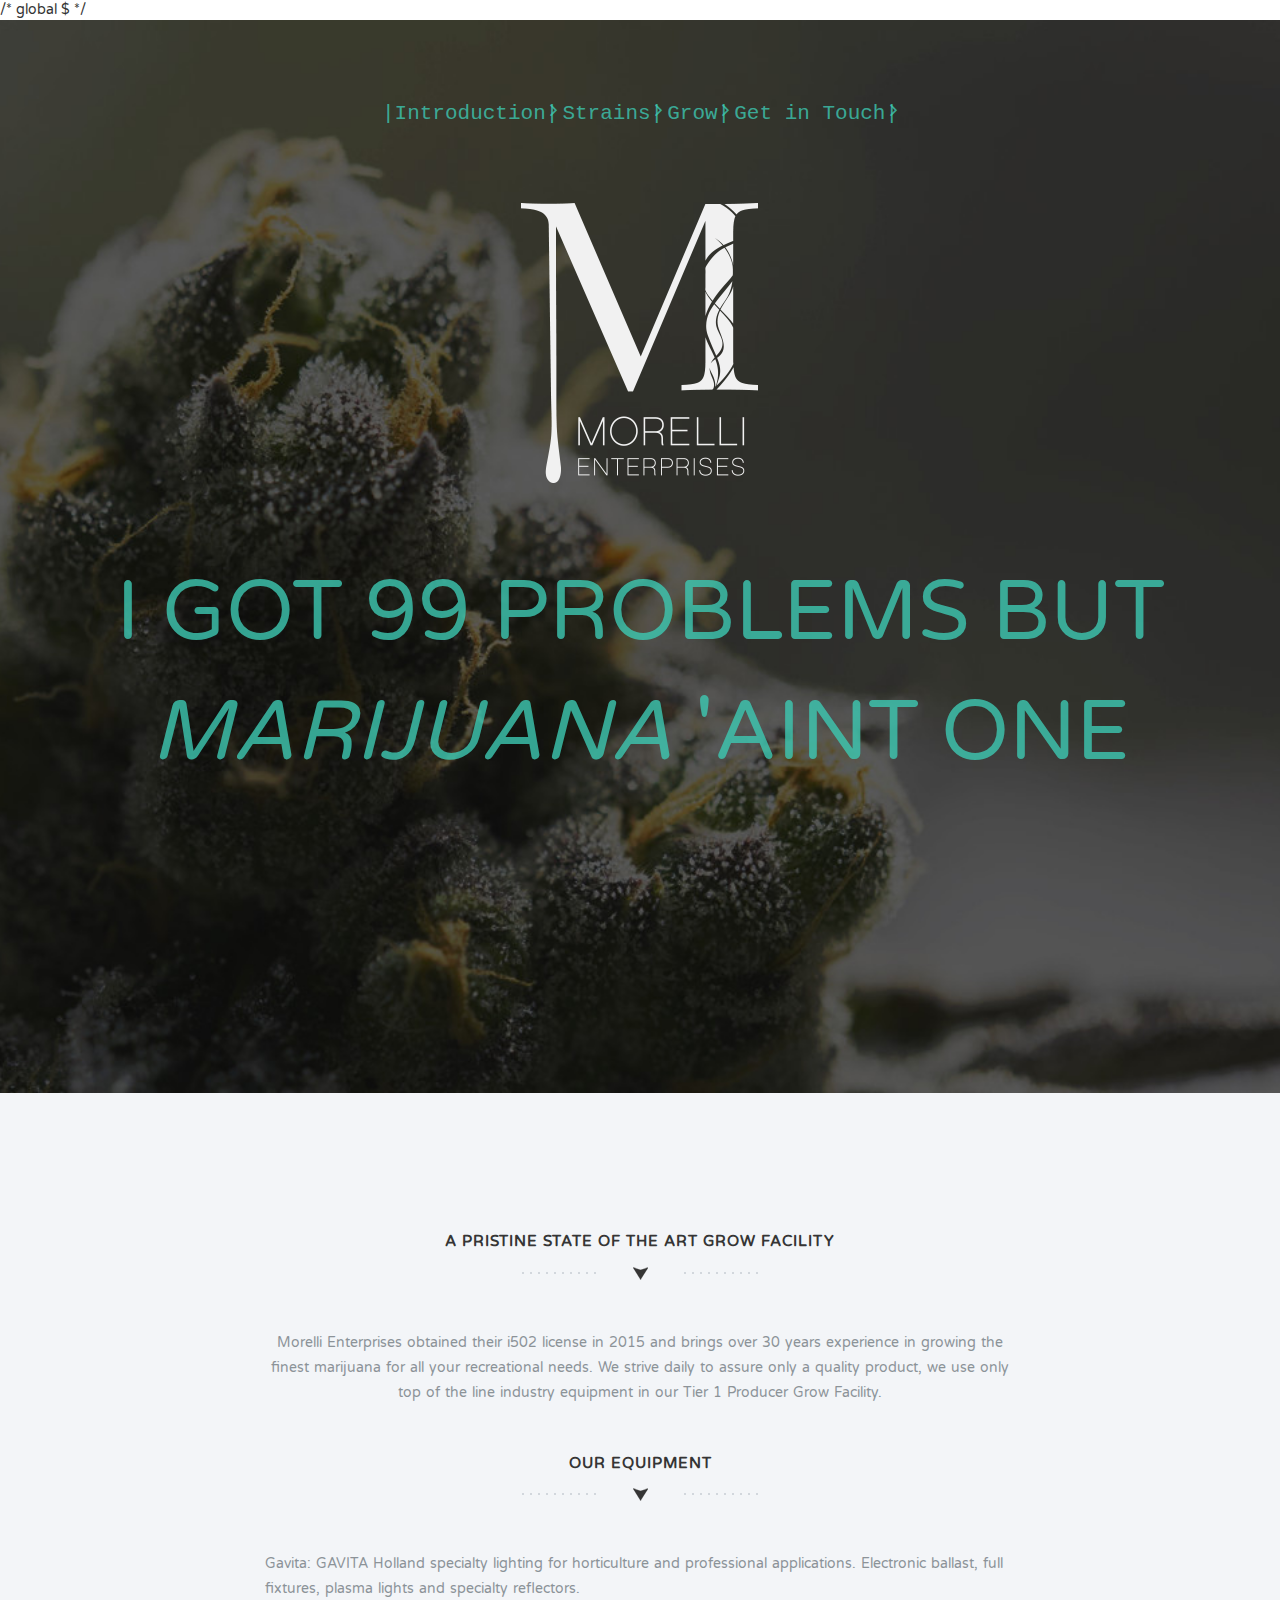
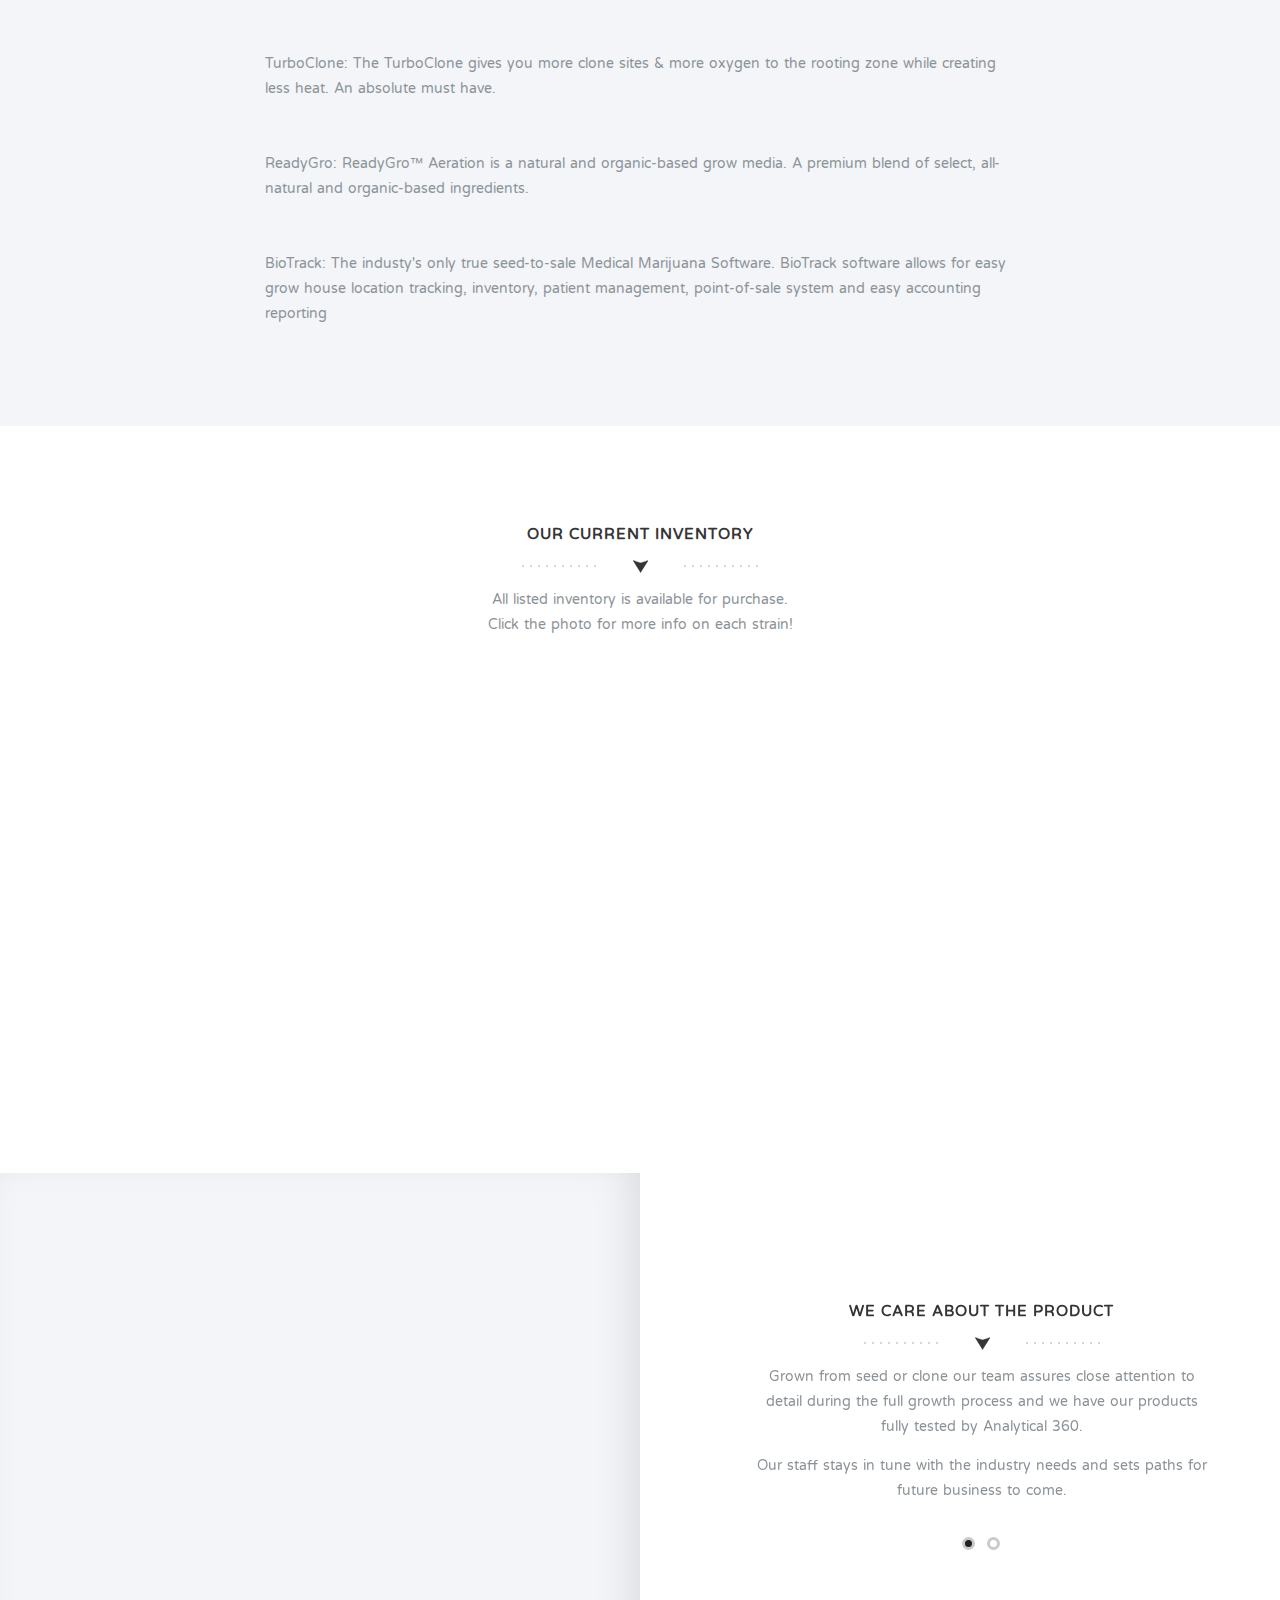
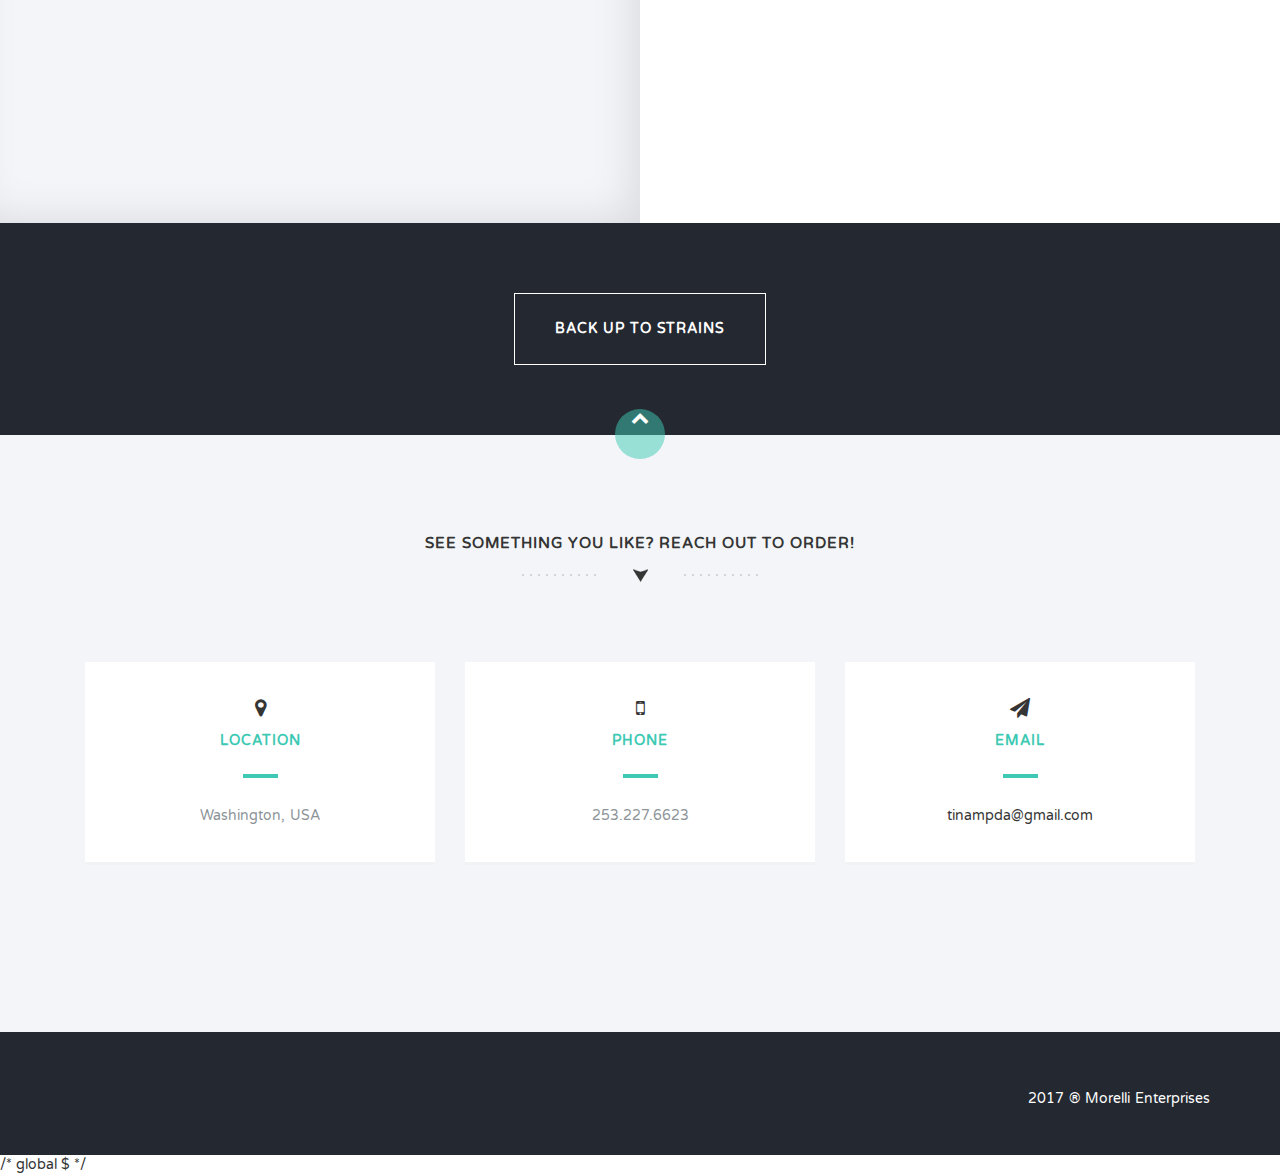
==== index.html @ cfdb2f05 "First commit" ====
/* global $ */

<html lang="en" class=" js no-touch js flexbox flexboxlegacy canvas canvastext webgl no-touch geolocation postmessage websqldatabase indexeddb hashchange history draganddrop websockets rgba hsla multiplebgs backgroundsize borderimage borderradius boxshadow textshadow opacity cssanimations csscolumns cssgradients cssreflections csstransforms csstransforms3d csstransitions fontface generatedcontent video audio localstorage sessionstorage webworkers applicationcache svg inlinesvg smil svgclippaths"><head>
      <meta charset="utf-8">
      <meta http-equiv="X-UA-Compatible" content="IE=edge">
      <meta name="viewport" content="width=device-width, initial-scale=1">
      <title>Morelli Enterprises</title>
      <meta name="keywords" content="marijuana, legal, recreational, seattle, wshington, cannabis">
      <meta name="description" content="The highest quality recreational cannabis.">
      <script src="//ajax.googleapis.com/ajax/libs/jquery/1.11.0/jquery.min.js"></script>
      <link href="http://fonts.googleapis.com/css?family=Varela+Round" rel="stylesheet" type="text/css">
      <link href="css/bootstrap.min.css" rel="stylesheet">
      <link href="http://netdna.bootstrapcdn.com/font-awesome/4.1.0/css/font-awesome.min.css" rel="stylesheet">
      <link href="css/flexslider.css" rel="stylesheet">
      <link href="css/styles.css" rel="stylesheet">
      <link href="css/queries.css" rel="stylesheet">
      <link rel="stylesheet" href="css/verify.css">
      <link href="https://cdnjs.cloudflare.com/ajax/libs/jquery/3.1.0/jquery.min.js">
      <link href="css/animate.css" rel="stylesheet">
      <link rel="stylesheet" type="text/css" href="css/component.css">
     <script src="//ajax.googleapis.com/ajax/libs/jquery/1.11.0/jquery.min.js"></script>

<script type="text/javascript" src="js/script.js"></script>
      <script async="" src="//www.google-analytics.com/analytics.js"></script><script src="js/modernizr.custom.js"></script>
       <!-- jQuery (necessary for Bootstrap's JavaScript plugins) -->
      <script src="https://ajax.googleapis.com/ajax/libs/jquery/1.11.0/jquery.min.js"></script>
      <!-- Include all compiled plugins (below), or include individual files as needed -->
      <link rel="icon" type="image/png" href="favicon.png">
      <!-- HTML5 Shim and Respond.js IE8 support of HTML5 elements and media queries -->
      <!-- WARNING: Respond.js doesn't work if you view the page via file:// -->
      <!--[if lt IE 9]>
      <script src="https://oss.maxcdn.com/libs/html5shiv/3.7.0/html5shiv.js"></script>
      <script src="https://oss.maxcdn.com/libs/respond.js/1.4.2/respond.min.js"></script>
      <![endif]-->
   <style media="all"></style><style media="all"></style><style media="all">@media print{}</style><style media="all"></style><style media="all">@media print{}</style><style media="all">.fa-rotate-90{}
.fa-rotate-180{}
.fa-rotate-270{}
.fa-flip-horizontal{}
.fa-flip-vertical{}
</style><style media="all"></style><style media="all">@media print{}</style><style media="all">.fa-rotate-90{}
.fa-rotate-180{}
.fa-rotate-270{}
.fa-flip-horizontal{}
.fa-flip-vertical{}
</style><style media="all">.flex-direction-nav .flex-disabled{}
@media screen and (max-width: 860px) {}</style><style media="all"></style><style media="all">@media print{}</style><style media="all">.fa-rotate-90{}
.fa-rotate-180{}
.fa-rotate-270{}
.fa-flip-horizontal{}
.fa-flip-vertical{}
</style><style media="all">.flex-direction-nav .flex-disabled{}
@media screen and (max-width: 860px) {}</style><style media="all"></style><style media="all"></style><style media="all">@media print{}</style><style media="all">.fa-rotate-90{}
.fa-rotate-180{}
.fa-rotate-270{}
.fa-flip-horizontal{}
.fa-flip-vertical{}
</style><style media="all">.flex-direction-nav .flex-disabled{}
@media screen and (max-width: 860px) {}</style><style media="all"></style><style media="all">@media screen and (max-width:320px) {}@media screen and (max-width:480px) {}@media screen and (max-width:1024px) {}@media screen and (max-width:1280px) {}@media screen and (min-width:480px) and (max-width:991px) {}</style><style media="all"></style><style media="all">@media print{}</style><style media="all">.fa-rotate-90{}
.fa-rotate-180{}
.fa-rotate-270{}
.fa-flip-horizontal{}
.fa-flip-vertical{}
</style><style media="all">.flex-direction-nav .flex-disabled{}
@media screen and (max-width: 860px) {}</style><style media="all"></style><style media="all">@media screen and (max-width:320px) {}@media screen and (max-width:480px) {}@media screen and (max-width:1024px) {}@media screen and (max-width:1280px) {}@media screen and (min-width:480px) and (max-width:991px) {}</style><style media="all"></style><style media="all"></style><style media="all">@media print{}</style><style media="all">.fa-rotate-90{}
.fa-rotate-180{}
.fa-rotate-270{}
.fa-flip-horizontal{}
.fa-flip-vertical{}
</style><style media="all">.flex-direction-nav .flex-disabled{}
@media screen and (max-width: 860px) {}</style><style media="all"></style><style media="all">@media screen and (max-width:320px) {}@media screen and (max-width:480px) {}@media screen and (max-width:1024px) {}@media screen and (max-width:1280px) {}@media screen and (min-width:480px) and (max-width:991px) {}</style><style media="all"></style><style media="all"></style><style media="all"></style><style media="all">@media print{}</style><style media="all">.fa-rotate-90{}
.fa-rotate-180{}
.fa-rotate-270{}
.fa-flip-horizontal{}
.fa-flip-vertical{}
</style><style media="all">.flex-direction-nav .flex-disabled{}
@media screen and (max-width: 860px) {}</style><style media="all"></style><style media="all">@media screen and (max-width:320px) {}@media screen and (max-width:480px) {}@media screen and (max-width:1024px) {}@media screen and (max-width:1280px) {}@media screen and (min-width:480px) and (max-width:991px) {}</style><style media="all"></style><style media="all"></style><style media="all"></style><style media="all"></style><style media="all">@media print{}</style><style media="all">.fa-rotate-90{}
.fa-rotate-180{}
.fa-rotate-270{}
.fa-flip-horizontal{}
.fa-flip-vertical{}
</style><style media="all">.flex-direction-nav .flex-disabled{}
@media screen and (max-width: 860px) {}</style><style media="all"></style><style media="all">@media screen and (max-width:320px) {}@media screen and (max-width:480px) {}@media screen and (max-width:1024px) {}@media screen and (max-width:1280px) {}@media screen and (min-width:480px) and (max-width:991px) {}</style><style media="all"></style><style media="all"></style><style media="all"></style></head>
   <body id="top">
      <div id="age-verify" class="hidden">
         <div class="window">
            <span class="title">Are you over 21?</span>
            <span>To visit our website, you must be of legal age.</span>
            <button class="yes" onclick="overAge()">Yes</button>
            <button class="no" onclick="underAge()">No</button>
            <div class="underBox">
               <span class="title">Sorry!</span>
               <span>You need to be at least 21 to visit our website.</span>
               <button class="back" onclick="goBack()">Go Back</button>
            </div>
         </div>
      </div>
      <div class="md-modal md-effect-1" id="modal-1">
         <div class="md-content">
            <h3>Ace OG</h3>
            <div>
               <p style="color:#f8faff;">Choose a Certificate of Analysis to view</p>
               <ul>
                  <li><a style="text-decoration:underline; color:#f8faff;" target="new" href="pdf/Ace OG 68276.pdf">View Certificate of Analysis for batch 68276</a></li>
                  <li><a style="text-decoration:underline; color:#f8faff;" target="new" href="pdf/Ace OG 68727.pdf">View Certificate of Analysis for batch 68277</a></li>
                  <li><a style="text-decoration:underline; color:#f8faff;" target="new" href="pdf/Ace OG 68722.pdf">View Certificate of Analysis for batch 68722</a></li>
                  <li><a style="text-decoration:underline; color:#f8faff;" target="new" href="pdf/Ace OG 68726.pdf">View Certificate of Analysis for batch 68726</a></li>
                  <li><a style="text-decoration:underline; color:#f8faff;" target="new" href="pdf/Ace OG 71604.pdf">View Certificate of Analysis for batch 71604</a></li>
               </ul>
               <button style="color:#222;" class="md-close">Close</button>
            </div>
         </div>
      </div>
      <div class="md-modal md-effect-1" id="modal-2">
         <div class="md-content">
            <h3>Sour Grapes</h3>
            <div>
               <p style="color:#f8faff;">Choose a Certificate of Analysis to view</p>
               <ul>
                  <li><a style="text-decoration:underline; color:#f8faff;" target="new" href="pdf/Sour Grapes 68271.pdf">View Certificate of Analysis for batch 68271</a></li>
                  <li><a style="text-decoration:underline; color:#f8faff;" target="new" href="pdf/Sour Grapes  68861.pdf">View Certificate of Analysis for batch 68861</a></li>
                  <li><a style="text-decoration:underline; color:#f8faff;" target="new" href="pdf/Sour Grapes 4077 78275.pdf">View Certificate of Analysis for batch 78275</a></li>
               </ul>
               <button style="color:#222;" class="md-close">Close</button>
            </div>
         </div>
      </div>
      <div class="md-modal md-effect-1" id="modal-3">
         <div class="md-content">
            <h3>Kimbo Kush</h3>
            <div>
               <p style="color:#f8faff;">Choose a Certificate of Analysis to view</p>
               <ul>
                  <li><a style="text-decoration:underline; color:#f8faff;" target="new" href="pdf/Kimbo Kush  0606 68851.pdf">View Certificate of Analysis for batch 68851</a></li>
                  <li><a style="text-decoration:underline; color:#f8faff;" target="new" href="pdf/Kimbo Kush 4190 68852.pdf">View Certificate of Analysis for batch 68852</a></li>
               </ul>
               <button style="color:#222;" class="md-close">Close</button>
            </div>
         </div>
      </div>
      <div class="md-modal md-effect-1" id="modal-4">
         <div class="md-content">
            <h3>Girl Scout Cookies</h3>
            <div>
               <p style="color:#f8faff;">Choose a Certificate of Analysis to view</p>
               <ul>
                  <li><a style="text-decoration:underline; color:#f8faff;" target="new" href="pdf/Girl Scout Cookie 68856.pdf">View Certificate of Analysis for batch 68856</a></li>
                  <li><a style="text-decoration:underline; color:#f8faff;" target="new" href="pdf/Girl Scout Cookie 71607.pdf">View Certificate of Analysis for batch 71607</a></li>
               </ul>
               <button style="color:#222;" class="md-close">Close</button>
            </div>
         </div>
      </div>
      <div class="md-modal md-effect-1" id="modal-5">
         <div class="md-content">
            <h3>Chem Dawg</h3>
            <div>
               <p style="color:#f8faff;">Choose a Certificate of Analysis to view</p>
               <ul>
                  <li><a style="text-decoration:underline; color:#f8faff;" target="new" href="pdf/Chem Dawg 68497.pdf">View Certificate of Analysis for batch 68497</a></li>
                  <li><a style="text-decoration:underline; color:#f8faff;" target="new" href="pdf/Chem Dawg 68858.pdf">View Certificate of Analysis for batch 68858</a></li>
               </ul>
               <button style="color:#222;" class="md-close">Close</button>
            </div>
         </div>
      </div>
      <div class="md-modal md-effect-1" id="modal-6">
         <div class="md-content">
            <h3>Gorilla Qush</h3>
            <div>
             
               <ul>
                  <li><a style="text-decoration:underline; color:#f8faff;" target="new" href="pdf/Gorilla Qush 68272.pdf">View Certificate of Analysis</a></li>
                  <li>One of the most popular blah blah blah</li>
                  <li>Percentages go here</li>
                  <li> etc etc </li>
               </ul>
               <button style="color:#222;" class="md-close">Close</button>
            </div>
         </div>
      </div>
       <div class="md-modal md-effect-1" id="modal-7">
         <div class="md-content">
            <h3>Gorilla Qush #4</h3>
            <div>
             
               <ul>
                   <li><a style="text-decoration:underline; color:#f8faff;" target="new" href="pdf/Gorilla Qush #4 68273.pdf">View Certificate of Analysis</a></li>
                  <li>One of the most popular blah blah blah</li>
                  <li>Percentages go here</li>
                  <li> etc etc </li>
               </ul>
               <button style="color:#222;" class="md-close">Close</button>
            </div>
         </div>
      </div>
       <div class="md-modal md-effect-1" id="modal-8">
         <div class="md-content">
            <h3>Gorilla Qush #5</h3>
            <div>
             
               <ul>
                   <li><a style="text-decoration:underline; color:#f8faff;" target="new" href="pdf/Gorilla Qush #5 68274.pdf">View Certificate of Analysis</a></li>
                  <li>One of the most popular blah blah blah</li>
                  <li>Percentages go here</li>
                  <li> etc etc </li>
               </ul>
               <button style="color:#222;" class="md-close">Close</button>
            </div>
         </div>
      </div>
      <header id="home">
         <section class="hero" id="hero">
               
                   <div class="text-center">
                     <nav class="pull">
                        <ul class="top-nav">
                           <li class="col-"><a href="#intro">|Introduction|<span class="indicator"><i class="fa fa-angle-right"></i></span></a></li>
                           <li class="col-"><a href="#features">Strains|<span class="indicator"><i class="fa fa-angle-right"></i></span></a></li>
                           <li class="col-"><a href="#grow">Grow|<span class="indicator"><i class="fa fa-angle-right"></i></span></a></li>
                           <li class="col-"><a href="#contact">Get in Touch|<span class="indicator"><i class="fa fa-angle-right"></i></span></a></li>
                        </ul>
                     </nav>
                  </div>
                  <div class="text-center ">
                     <h1 class="animated fadeInDown"><img alt="Morelli Enterprises" src="img/logo_rev.png"></h1>
                     
                  </div>
              
            
                  <div class="text-center">
                     <div class="animated fadeInUp delay-05s slogan">I got 99 Problems but<br> <em>Marijuana </em> 'aint one </br></div>
                  </div>
   
            
         </section>
      </header>
      <section class="intro text-center section-padding" id="intro">
         
         <div class="container" id="inventory">
            <div class="row">
               <div class="col-md-8 col-md-offset-2 wp1 animated fadeInLeft">

             
                  <p></p>
                  <h1 class="arrow">A Pristine State of the Art Grow Facility</h1>
                  <p>Morelli Enterprises obtained their i502 license in 2015 and brings over 30 years experience in growing the finest marijuana for all your recreational needs. We strive daily to assure only a quality product, we use only top of the line industry equipment in our Tier 1 Producer Grow Facility. </p>
                  <p></p>
                  <h1 class="arrow">Our Equipment</h1>
                  <div style="text-align:left;">
                     <p>Gavita: GAVITA Holland specialty lighting for horticulture and professional applications. Electronic ballast, full fixtures, plasma lights and specialty reflectors. <a href="www.gavita-holland.com"></a> </p>
                     <p>TurboClone: The TurboClone gives you more clone sites &amp; more oxygen to the rooting zone while creating less heat. An absolute must have. <a href="www.turboklone.com"></a> </p>
                     <p>ReadyGro: ReadyGro™ Aeration is a natural and organic-based grow media. A premium blend of select, all-natural and organic-based ingredients. <a href="http://www.botanicare.com/ReadyGrotrade-Aeration-P66.aspx"></a> </p>
                     <p>BioTrack: The industy's only true seed-to-sale Medical Marijuana Software. BioTrack software allows for easy grow house location tracking, inventory, patient management, point-of-sale system and easy accounting reporting <a href="https://biotrackthc.com"></a> </p>
                  </div>
               </div>
            </div>
         </div>
      </section>
      <section class="features text-center section-padding" id="features">
         <div id="strains" class="container">
            <div class="row">
               <div class="col-md-12">
                  <h1 class="arrow">Our Current Inventory</h1>
                  <p style="margin-bottom:10px;">All listed inventory is available for purchase.<br> Click the photo for more info on each strain!</p>
                  <div class="features-wrapper">
                     <div class="col-md-4 wp2">
                                             </div>
                                          </div>
                                       </div>
                                    </div>
                                <div class="clearfix"></div>
                                                <div class="features-wrapper">
                                                   <div class="col-md-4 wp2">
                                                      <div style="background:url(img/qush.jpg)" class="icon md-trigger" data-modal="modal-6">
                                                      </div>
                                                      <h2>Gorilla Qush</h2>
                                                      
                                                   </div>
                                                   
                                                   <div class="col-md-4 wp2 delay-05s">
                                                      <div style="background:url(img/qush4.jpg)" class="icon md-trigger" data-modal="modal-7">
                                                      </div>
                                                      <h2>Gorilla Qush#4</h2>
                                                      
                                                   </div>
                                                   
                                                   <div class="col-md-4 wp2 delay-1s">
                                                      <div style="background:url(img/qush5.jpg)" class="icon md-trigger" data-modal="modal-8">
                                                      </div>
                                                      <h2>Gorilla Qush#5</h2>
                                                      
                                                   </div>
                                                   </div>
      </section>
    <section class="text-center" id="responsive">
         <div class="container-fluid nopadding responsive-services">
            <div class="wrapper">
               <div class="iphone">
                  <div class="wp3"></div>
               </div>
               <div class="fluid-white"></div>
            </div>
            <div id="grow" class="container designs">
               <div class="row">
                  <div class="col-md-5 col-md-offset-7">
                     <div id="servicesSlider">
                        <ul class="slides">
                           <li>
                              <h1 class="arrow">We care about the Product</h1>
                              <p>Grown from seed or clone our team assures close attention to detail during the full growth process and we have our products fully tested by Analytical 360.  </p>
                              <p>
                                 Our staff stays in tune with the industry needs and sets paths for future business to come. 
                              </p>
                              <p></p>
                           </li>
                           <li>
                              <h1 class="arrow">We put care into the Grow</h1>
                              <p>From seed to bud we put love, care, and science into growing potent, clean, and healthy product. </p>
                           </li>
                        </ul>
                     </div>
                  </div>
               </div>
            </div>
         </div>
      </section>
      
      <div class="swag ignite-cta text-center">
         <div class="container">
            <div class="row">
               <div class="col-md-12">
                  <a href="#strains" class="ignite-btn">Back Up To Strains</a>
               </div>
            </div>
         </div>
      </div>
      <section class="dark-bg text-center section-padding contact-wrap" id="contact">
         <a href="#top" class="up-btn"><i class="fa fa-chevron-up"></i></a>
         <div class="container">
            <div class="row">
               <div class="col-md-12">
                  <h1 class="arrow">See something you like? Reach out to order!</h1>
               </div>
            </div>
            <div class="row contact-details">
               <div class="col-md-4">
                  <div class="light-box box-hover">
                     <h2><i class="fa fa-map-marker"></i><span>Location</span></h2>
                     <p>Washington, USA</p>
                  </div>
               </div>
               <div class="col-md-4">
                  <div class="light-box box-hover">
                     <h2><i class="fa fa-mobile"></i><span>Phone</span></h2>
                     <p>253.227.6623</p>
                  </div>
               </div>
               <div class="col-md-4">
                  <div class="light-box box-hover">
                     <h2><i class="fa fa-paper-plane"></i><span>Email</span></h2>
                     <p><a href="mailto:tinampda@gmail.com?Subject=Hello" target="_top">tinampda@gmail.com</a></p>
                  </div>
               </div>
            </div>
         </div>
      </section>
      <footer>
         <div class="container">
            <div class="row">
               <div class="col-md-6">
                  <ul class="legals">
                     <li><a href="#"></a></li>
                  </ul>
               </div>
               <div class="col-md-6 credit">
                  <p>2017 ® Morelli Enterprises</p>
               </div>
            </div>
         </div>
      </footer>
      <div class="md-overlay"></div>
      <!-- the overlay element -->
   /* global $ */

      <script>/*
         You'll probably want to drop a cookie so this doesn't pop up everytime. I'd reccomend this plugin:
         https://github.com/js-cookie/js-cookie
         */
     /* global $ */
     /* global overAge */
         overAge = function () {
           $('#age-verify').addClass('hidden');
         }
         
         underAge = function () {
           $('#age-verify').addClass('under');
         }
         
         goBack = function () {
             window.history.back();
         }
      </script>
      <!-- classie.js by @desandro: https://github.com/desandro/classie -->
      <script src="js/classie.js"></script>
      <script src="js/modalEffects.js"></script>
      <!-- for the blur effect -->
      <!-- by @derSchepp https://github.com/Schepp/CSS-Filters-Polyfill -->
      <script>
         // this is important for IEs
         var polyfilter_scriptpath = '/js/';
      </script>
      <script src="js/cssParser.js"></script>
      <script src="js/css-filters-polyfill.js"></script>
      <script>
       
         (function(i,s,o,g,r,a,m){i['GoogleAnalyticsObject']=r;i[r]=i[r]||function(){
         (i[r].q=i[r].q||[]).push(arguments)},i[r].l=1*new Date();a=s.createElement(o),
         m=s.getElementsByTagName(o)[0];a.async=1;a.src=g;m.parentNode.insertBefore(a,m)
         })(window,document,'script','//www.google-analytics.com/analytics.js','ga');
         
         ga('create', 'UA-75014637-1', 'auto');
         ga('send', 'pageview');
         
      </script>
   </script>
      <!-- jQuery (necessary for Bootstrap's JavaScript plugins) -->
      <script src="https://ajax.googleapis.com/ajax/libs/jquery/1.11.0/jquery.min.js"></script>
      <!-- Include all compiled plugins (below), or include individual files as needed -->
      <script src="js/waypoints.min.js"></script>
      <script src="js/bootstrap.min.js"></script>
      <script src="js/scripts.js"></script>
      <script src="js/jquery.flexslider.js"></script>
      <script src="js/modernizr.js"></script>
</body></html>
---- css/styles.css ----
/* ! normalize.css v1.0.0 | MIT License | git.io/normalize */
 
/* ==========================================================================
HTML5 display definitions
========================================================================== */
 
/* * Corrects `block` display not defined in IE 6/7/8/9 and Firefox 3. */
 
article, aside, details, figcaption, figure, footer, header, hgroup, nav, section, summary { display: block; }
/* * Corrects `inline-block` display not defined in IE 6/7/8/9 and Firefox 3. */
audio, canvas, video { display: inline-block; *display: inline; *zoom: 1; }
/* * Prevents modern browsers from displaying `audio` without controls.
* Remove excess height in iOS 5 devices. */
audio:not([controls]) { display: none; height: 0; }
/* * Addresses styling for `hidden` attribute not present in IE 7/8/9, Firefox 3, * and Safari 4.
* Known issue:no IE 6 support. */
[hidden] { display: none; }
/* ==========================================================================
Base
========================================================================== */
/* * 1. Corrects text resizing oddly in IE 6/7 when body `font-size` is set using
*    `em` units.
* 2. Prevents iOS text size adjust after orientation change, without disabling
*    user zoom. */
 
html { font-size: 100%; /* 1 */
	-webkit-text-size-adjust: 100%; /* 2 */
-ms-text-size-adjust: 100%; /* 2 */ }
html, html a { -webkit-font-smoothing: antialiased; text-shadow: 1px 1px 1px rgba(0, 0, 0, 0.004); }
/* * Addresses `font-family` inconsistency between `textarea` and other form
* elements. */
html, button, input, select, textarea { font-family: 'Varela Round', sans-serif; }
/* * Addresses margins handled incorrectly in IE 6/7. */
body { margin: 0; font-family: 'Varela Round', sans-serif; }
/* ==========================================================================
Links
========================================================================== */
/* * Addresses `outline` inconsistency between Chrome and other browsers. */
 
a:focus { outline: thin dotted; }
/* * Improves readability when focused and also mouse hovered in all browsers. */
a:active, a:hover { outline: 0; }
/* ==========================================================================
Typography
========================================================================== */
/* * Addresses font sizes and margins set differently in IE 6/7.
* Addresses font sizes within `section` and `article` in Firefox 4+, Safari 5, * and Chrome. */
 
h1 { font-size: 2em; margin: 0.67em 0; color: #353535; }
h2 { font-size: 1.5em; margin: 0.83em 0; }
h3 { font-size: 1.17em; margin: 1em 0; }
h4 { font-size: 1em; margin: 1.33em 0; }
h5 { font-size: 0.83em; margin: 1.67em 0; }
h6 { font-size: 0.75em; margin: 2.33em 0; }
/* * Addresses styling not present in IE 7/8/9, Safari 5, and Chrome. */
abbr[title] { border-bottom: 1px dotted; }
/* * Addresses style set to `bolder` in Firefox 3+, Safari 4/5, and Chrome. */
b, strong { font-weight: bold; }
blockquote { margin: 1em 40px; }
/* * Addresses styling not present in Safari 5 and Chrome. */
dfn { font-style: italic; }
/* * Addresses styling not present in IE 6/7/8/9. */
mark { background: #ff0; color: #000; }
/* * Addresses margins set differently in IE 6/7. */
p, pre { margin: 1em 0; }
/* * Corrects font family set oddly in IE 6, Safari 4/5, and Chrome. */
code, kbd, pre, samp { font-family: monospace, serif; _font-family: 'courier new', monospace; font-size: 1em; }
/* * Improves readability of pre-formatted text in all browsers. */
pre { white-space: pre; white-space: pre-wrap; word-wrap: break-word; }
/* * Addresses CSS quotes not supported in IE 6/7. */
q { quotes: none; }
/* * Addresses `quotes` property not supported in Safari 4. */
q:before, q:after { content: ''; content: none; }
small { font-size: 75%; }
/* * Prevents `sub` and `sup` affecting `line-height` in all browsers. */
sub, sup { font-size: 75%; line-height: 0; position: relative; vertical-align: baseline; }
sup { top: -0.5em; }
sub { bottom: -0.25em; }
/* ==========================================================================
Lists
========================================================================== */
/* * Addresses margins set differently in IE 6/7. */
 
dl, menu, ol, ul { margin: 1em 0; }
dd { margin: 0 0 0 40px; }
/* * Addresses paddings set differently in IE 6/7. */
menu, ol, ul { padding: 0 0 0 40px; }
/* * Corrects list images handled incorrectly in IE 7. */
nav ul, nav ol { list-style: none; list-style-image: none; }
/* ==========================================================================
Embedded content
========================================================================== */
/* * 1. Removes border when inside `a` element in IE 6/7/8/9 and Firefox 3.
* 2. Improves image quality when scaled in IE 7. */
 
img { border: 0; /* 1 */
-ms-interpolation-mode: bicubic; /* 2 */ }
/* * Corrects overflow displayed oddly in IE 9. */
svg:not(:root) { overflow: hidden; }
/* ==========================================================================
Figures
========================================================================== */
/* * Addresses margin not present in IE 6/7/8/9, Safari 5, and Opera 11. */
 
figure { margin: 0; }
/* ==========================================================================
Forms
========================================================================== */
/* * Corrects margin displayed oddly in IE 6/7. */
 
form { margin: 0; }
/* * Define consistent border, margin, and padding. */
fieldset { border: 1px solid #c0c0c0; margin: 0 2px; padding: 0.35em 0.625em 0.75em; }
/* * 1. Corrects color not being inherited in IE 6/7/8/9.
* 2. Corrects text not wrapping in Firefox 3.
* 3. Corrects alignment displayed oddly in IE 6/7. */
legend { border: 0; /* 1 */
	padding: 0; white-space: normal; /* 2 */
*margin-left: -7px; /* 3 */ }
/* * 1. Corrects font size not being inherited in all browsers.
* 2. Addresses margins set differently in IE 6/7, Firefox 3+, Safari 5, *    and Chrome.
* 3. Improves appearance and consistency in all browsers. */
button, input, select, textarea { font-size: 100%; /* 1 */
	margin: 0; /* 2 */
	vertical-align: baseline; /* 3 */
*vertical-align: middle; /* 3 */ }
/* * Addresses Firefox 3+ setting `line-height` on `input` using ` !important` in
* the UA stylesheet. */
button, input { line-height: normal; }
/* * 1. Avoid the WebKit bug in Android 4.0.* where (2) destroys native `audio`
*    and `video` controls.
* 2. Corrects inability to style clickable `input` types in iOS.
* 3. Improves usability and consistency of cursor style between image-type
*    `input` and others.
* 4. Removes inner spacing in IE 7 without affecting normal text inputs.
*    Known issue:inner spacing remains in IE 6. */
button, html input[type="button"], /* 1 */
input[type="reset"], input[type="submit"] { -webkit-appearance: button; /* 2 */
	cursor: pointer; /* 3 */
*overflow: visible; /* 4 */ }
/* * Re-set default cursor for disabled elements. */
button[disabled], input[disabled] { cursor: default; }
/* * 1. Addresses box sizing set to content-box in IE 8/9.
* 2. Removes excess padding in IE 8/9.
* 3. Removes excess padding in IE 7.
*    Known issue:excess padding remains in IE 6. */
input[type="checkbox"], input[type="radio"] { box-sizing: border-box; /* 1 */
	padding: 0; /* 2 */
	*height: 13px; /* 3 */
*width: 13px; /* 3 */ }
/* * 1. Addresses `appearance` set to `searchfield` in Safari 5 and Chrome.
* 2. Addresses `box-sizing` set to `border-box` in Safari 5 and Chrome
*    (include `-moz` to future-proof). */
input[type="search"] { -webkit-appearance: textfield; /* 1 */
	-moz-box-sizing: content-box; -webkit-box-sizing: content-box; /* 2 */
box-sizing: content-box; }
/* * Removes inner padding and search cancel button in Safari 5 and Chrome
* on OS X. */
input[type="search"]::-webkit-search-cancel-button, input[type="search"]::-webkit-search-decoration { -webkit-appearance: none; }
/* * Removes inner padding and border in Firefox 3+. */
button::-moz-focus-inner, input::-moz-focus-inner { border: 0; padding: 0; }
/* * 1. Removes default vertical scrollbar in IE 6/7/8/9.
* 2. Improves readability and alignment in all browsers. */
textarea { overflow: auto; /* 1 */
vertical-align: top; /* 2 */ }
/* ==========================================================================
Tables
========================================================================== */
/* * Remove most spacing between table cells. */
table { border-collapse: collapse; border-spacing: 0; }
/* ==========================================================================
Global Styles
========================================================================== */
a { color: #353535; -webkit-transition: all 0.5s; -moz-transition: all 0.5s; -o-transition: all 0.5s; transition: all 0.5s; }
a:hover, a:focus { color: #3dc9b3; text-decoration: none; }
p { color: #8c9398; word-spacing: 1px; line-height: 25px; font-size: 14px; }
h2 { font-size: 15px; color: #353535; text-transform: uppercase; font-weight: bold; }
h2::after { content: " "; border: solid 2px #3dc9b3; display: block; width: 35px; margin: 25px auto; }
.section-padding { padding: 90px 0 100px }
.dark-bg { background: #f3f5f8; }
.light-bg { background-color: #fff; }
.dark-box { background: #f3f5f8; -webkit-box-shadow: 0px 3px 0px 0px #f0f2f4; -moz-box-shadow: 0px 3px 0px 0px #f0f2f4; box-shadow: 0px 3px 0px 0px #f0f2f4; }
.light-box { background-color: #fff; -webkit-box-shadow: 0px 3px 0px 0px #f0f2f4; -moz-box-shadow: 0px 3px 0px 0px #f0f2f4; box-shadow: 0px 3px 0px 0px #f0f2f4; padding: 20px 0; }
.light-box:hover, .light-box:focus { -webkit-box-shadow: 0px 3px 0px 0px #3dc9b3; -moz-box-shadow: 0px 3px 0px 0px #3dc9b3; box-shadow: 0px 3px 0px 0px #3dc9b3; }
.box-hover { transition: all 500ms ease-in-out; -webkit-transition: all 500ms ease-in-out; -moz-transition: all 500ms ease-in-out; -o-transition: all 500ms ease-in-out; }
.box-hover:hover, .box-hover:focus { transform: translate(0, -15px); -webkit-transform: translate(0, -15px); -ms-transform: translate(0, -15px); }
.wrapper { height: 650px; }
.nopadding { padding: 0; }
.inner { padding-top: 170px; }
/* ==========================================================================
Navigation
========================================================================== */
nav { background-color: transparent; padding-bottom:40px;  }
nav ul { list-style: none; padding: 0; }
nav ul li { color: rgba(61, 201, 179, 0.8); display: inline-block; transition: all 0.5s ease; -moz-transition: all 0.5s ease; -webkit-transition: all 0.5s ease; -o-transition: all 0.5s ease; text-align:center; font-family: monospace, serif; font-size: 1.5em;  }
nav ul li a { color: rgba(61, 201, 179, 0.8); display: block; ; transition: all 0.5s ease; -moz-transition: all 0.5s ease; -webkit-transition: all 0.5s ease; -o-transition: all 0.5s ease; padding-left: 0; position: relative; }
nav ul li a:hover, nav ul li a:focus { text-decoration: none; color: #000000; }
#nav-toggle { position: absolute; right: 15px; top: 0; }
#nav-toggle { cursor: pointer; padding: 10px 35px 16px 0px; }
#nav-toggle span, #nav-toggle span:before, #nav-toggle span:after { cursor: pointer; border-radius: 1px; -moz-border-radius: 1px; -webkit-border-radius: 1px; -o-border-radius: 1px; height: 5px; width: 35px; background: #fff; position: absolute; display: block; content: ''; }
#nav-toggle span:before { top: -10px; }
#nav-toggle span:after { bottom: -10px; }
#nav-toggle span, #nav-toggle span:before, #nav-toggle span:after { transition: all 500ms ease-in-out; -webkit-transition: all 500ms ease-in-out; -moz-transition: all 500ms ease-in-out; -o-transition: all 500ms ease-in-out; }
#nav-toggle.active span { background-color: transparent; }
#nav-toggle.active span:before, #nav-toggle.active span:after { top: 0; }
#nav-toggle.active span:before { transform: rotate(45deg); -webkit-transform: rotate(45deg); -ms-transform: rotate(45deg); }
#nav-toggle.active span:after { transform: translateY(-10px) rotate(-45deg); -webkit-transform: translateY(-10px) rotate(-45deg); -ms-transform: translateY(-10px) rotate(-45deg); top: 10px; }
.navicon { position: relative; height: 26px; }
.indicator { position: absolute; right: 0 !important; }

/* ==========================================================================
Hero
========================================================================== */
.hero { background: url('../img/hero-bg.jpg') no-repeat center center; -webkit-background-size: cover; -moz-background-size: cover; -o-background-size: cover; background-size: cover; padding: 65px 0 300px 0; height: auto; }
.hero h1 { font-size: 40px; letter-spacing: 12px; margin: 10px; }
.hero h1 span { color: #a1a9b0; display: inline-block; }
.hero p { letter-spacing: 1px; }
.learn-more-btn { background: rgba(61, 201, 179, 1); padding: 20px 40px; border-radius: 5px; -moz-border-radius: 5px; -webkit-border-radius: 5px; -o-border-radius: 5px; color: #fff; text-transform: uppercase; letter-spacing: 1px; display: inline-block; -webkit-box-shadow: 0px 3px 0px 0px #309383; -moz-box-shadow: 0px 3px 0px 0px #309383; box-shadow: 0px 3px 0px 0px #309383; margin: 60px 0 0; font-weight: bold; }
.learn-more-btn:hover, .learn-more-btn:focus { background: rgba(61, 201, 179, 0.6); color: #fff; }
/* ==========================================================================
Intro
========================================================================== */
.intro { background: #f3f5f8; }
.intro p { margin: 50px 0 0; }
.slogan {font-size: 6em; text-transform: uppercase; color: rgba(61, 201, 179, 0.8); font-fadily: 'Varela Round'; padding-top:50; }
h1.arrow { font-size: 15px; text-transform: uppercase; color: #353535; letter-spacing: 1px; background: url('../img/h1-bg.png') no-repeat center bottom; padding-bottom: 30px; font-weight: bold; }
/* ==========================================================================
Features
========================================================================== */
.features-wrapper, .team-wrapper { margin: 70px 0 0; }
.shadow { text-shadow: rgb(55, 181, 161) 1px 1px, rgb(55, 181, 161) 2px 2px, rgb(55, 181, 161) 3px 3px, rgb(55, 181, 161) 4px 4px, rgb(55, 181, 161) 5px 5px, rgb(55, 181, 161) 6px 6px, rgb(55, 181, 161) 7px 7px, rgb(55, 181, 161) 8px 8px, rgb(55, 181, 161) 9px 9px, rgb(55, 181, 161) 10px 10px, rgb(55, 181, 161) 11px 11px, rgb(55, 181, 161) 12px 12px, rgb(55, 182, 162) 13px 13px, rgb(55, 183, 163) 14px 14px, rgb(56, 184, 164) 15px 15px, rgb(56, 185, 165) 16px 16px, rgb(56, 186, 166) 17px 17px, rgb(57, 187, 167) 18px 18px, rgb(57, 188, 168) 19px 19px, rgb(57, 189, 169) 20px 20px, rgb(58, 191, 170) 21px 21px, rgb(58, 192, 171) 22px 22px, rgb(58, 193, 172) 23px 23px, rgb(59, 194, 173) 24px 24px, rgb(59, 195, 174) 25px 25px, rgb(59, 196, 175) 26px 26px, rgb(60, 197, 176) 27px 27px, rgb(60, 198, 177) 28px 28px, rgb(60, 199, 178) 29px 29px, rgb(61, 201, 179) 30px 30px; }
.icon { height: 175px; width: 175px; line-height: 175px; max-width: 100%; background: #3dc9b3; border-radius: 50%; -o-border-radius: 50%; -moz-border-radius: 50%; -webkit-border-radius: 50%; display: block; color: #fff; font-size: 55px; text-align: center; vertical-align: middle; position: relative; margin: 0 auto 50px; }
/* ==========================================================================
iPhone Section
========================================================================== */
.iphone { width: 50%; background: #f3f5f8; float: left; height: 100%; box-shadow: inset -15px -11px 40px -6px rgba(0, 0, 0, 0.1); -moz-box-shadow: inset -15px -11px 40px -6px rgba(0, 0, 0, 0.1); -webkit-box-shadow: inset -15px -11px 40px -6px rgba(0, 0, 0, 0.1); z-index: 1; }
.fluid-white { width: 50%; background: #fff; float: right; height: 100%; z-index: 2; }
.responsive-services { position: relative; }
/* ==========================================================================
Swag
========================================================================== */
.swag { background: url('../img/plants-bg.jpg') no-repeat center center; -webkit-background-size: cover; -moz-background-size: cover; -o-background-size: cover; background-size: cover; background-attachment: fixed; padding: 50px 0; }
.swag h1 { color: #fff; font-size: 40px; text-transform: uppercase; letter-spacing: 5px; }
.swag h1 span { display: block; font-size: 25px; margin-top: 20px; }
.down-arrow-btn { width: 40px; height: 40px; border-radius: 50%; -moz-border-radius: 50%; -webkit-border-radius: 50%; -o-border-radius: 50%; background: rgba(61, 201, 179, 0.8); display: inline-block; margin: 10px auto 20px; color: #fff; font-size: 16px; line-height: 40px; text-align: center; }
.down-arrow-btn:hover, .down-arrow-btn:focus { color: #fff; background: rgba(61, 201, 179, 1); }
/* ==========================================================================
Portfolio
========================================================================== */
.effects { padding-left: 15px; }
.effects .img { position: relative; margin-bottom: 50px; position: relative; z-index: 1; overflow: hidden; }
.effects .img:nth-child(n) { margin-right: 5px; }
.effects .img:first-child { margin-left: -15px; }
.effects .img:last-child { margin-right: 0; }
.effects .img img { display: block; margin: 0; padding: 0; height: auto; }
.overlay { display: block; position: absolute; z-index: 20; background: rgba(100, 194, 158, 0.8); overflow: hidden; transition: all 0.5s; -webkit-transition: all 0.5s; -moz-transition: all 0.5s; -o-transition: all 0.5s; }
a.close-overlay { display: block; position: absolute; top: 0; right: 0; z-index: 100; width: 45px; height: 45px; font-size: 20px; font-weight: 700; color: #fff; line-height: 45px; text-align: center; background-color: #000; cursor: pointer; }
a.close-overlay.hidden { display: none; }
a.expand { display: block; position: absolute; z-index: 100; text-align: center; color: #fff; font-weight: 600; font-size: 14px; text-transform: uppercase; line-height: 30px; }
.overlay-effect .img i { font-size: 30px; }
.overlay-effect .overlay { bottom: 0; left: 0; right: 0; width: 100%; height: 100%; opacity: 0; }
.overlay-effect .overlay a.expand { left: 0; right: 0; bottom: 47%; margin: 0 auto -30px auto; }
.overlay-effect .img.hover .overlay { height: 100%; opacity: 1; }
.img img { width: -webkit-calc(100% + 40px) !important; width: calc(100% + 40px) !important; -webkit-transition: opacity 0.35s, -webkit-transform 0.35s; transition: opacity 0.35s, transform 0.35s; -moz-transition: opacity 0.35s, -moz-transform 0.35s; -o-transition: opacity 0.35s, -o-transform 0.35s; -webkit-transform: translate3d(-40px, 0, 0); transform: translate3d(-40px, 0, 0); -ms-transform: translate3d(-40px, 0, 0); }
.img:hover img { -webkit-transform: translate3d(0, 0, 0); transform: translate3d(0, 0, 0); -ms-transform: translate3d(-40px, 0, 0); }
.designs { position: absolute; left: 0; right: 0; margin-left: auto; margin-right: auto; top: 50px; }
/* ==========================================================================
Subscribe
========================================================================== */
.subscribe { background: url('../img/keyboard-bg.jpg') no-repeat center center; -webkit-background-size: cover; -moz-background-size: cover; -o-background-size: cover; background-size: cover; background-attachment: fixed; padding: 120px 0 140px; }
.subscribe h1 { color: #fff; margin-bottom: 40px; }
.subscribe h1 span { display: block; font-size: 15px; text-transform: uppercase; font-weight: bold; margin-top: 20px; letter-spacing: 1px; }
.subscribe input[type=text] { background-color: rgba(255, 255, 255, 0.1); border: solid 1px #fff; padding: 20px; width: 30%; color: #fff; }
.subscribe input[type=submit] { background: rgba(61, 201, 179, 0.5); border: solid 1px rgba(61, 201, 179, 0.5); padding: 20px; color: #fff; text-transform: uppercase; letter-spacing: 1px; transition: all 0.5s ease; -moz-transition: all 0.5s ease; -webkit-transition: all 0.5s ease; -o-transition: all 0.5s ease; }
.subscribe input[type=submit]:hover { background: rgba(61, 201, 179, 1); border: solid 1px rgba(61, 201, 179, 1); color: #fff; }
/* ==========================================================================
CTA
========================================================================== */
.ignite-cta { background-color: #242830; padding: 70px 0; }
.ignite-btn { display: inline-block; padding: 25px 40px; color: #fff; border: solid 1px #fff; text-transform: uppercase; font-weight: bold; letter-spacing: 1px; }
.ignite-btn:hover, .ignite-btn:focus { color: #3dc9b3; border: solid 1px #3dc9b3; }
/* ==========================================================================
Team
========================================================================== */
.team img { margin-bottom: 40px; }
ul.social-buttons { list-style: none; margin: 0; padding: 0; }
ul.social-buttons li { display: inline-block; margin-right: 10px; }
ul.social-buttons li:last-child { margin-right: 0; }
.social-btn { width: 40px; height: 40px; border-radius: 50%; -moz-border-radius: 50%; -webkit-border-radius: 50%; -o-border-radius: 50%; background: #242830; display: inline-block; color: #fff; font-size: 17px; line-height: 40px; text-align: center; }
.social-btn:hover, .social-btn:focus { background: #3dc9b3; color: #fff; }
.social { margin-top: 25px }
/* ==========================================================================
Contact
========================================================================== */
.up-btn { width: 50px; height: 50px; border-radius: 50%; -moz-border-radius: 50%; -webkit-border-radius: 50%; -o-border-radius: 50%; background: rgba(61, 201, 179, 0.5); display: block; margin: 0 auto; color: #fff; font-size: 18px; line-height: 46px; text-align: center; position: absolute; top: -26px; left: 0; right: 0; margin-left: auto; margin-right: auto; }
.up-btn:hover, up-btn:focus { color: #fff; background: rgba(61, 201, 179, 1); }
.contact-details { margin: 70px 0; }
.contact-details h2 { font-size: 20px; }
.contact-details h2 span { display: block; color: #3dc9b3; text-transform: uppercase; letter-spacing: 1px; font-size: 14px; margin-top: 15px; }
.contact-wrap { position: relative; }
/* ==========================================================================
Footer
========================================================================== */
footer a { color: #a1a9b0; }
footer { background-color: #242830; padding: 40px 0 30px; }
footer p { color: #fff; }
ul.legals { list-style: none; color: #fff; line-height: 25px; }
ul.legals li { display: inline-block; }
ul.legals li::after { content: " |"; }
ul.legals li:last-child::after { content: ""; }
.legals { text-align: left; }
.credit { text-align: right; }
/* ==========================================================================
FlexSlider Custom CSS
========================================================================== */
#servicesSlider { margin-top: 70px; }
ul.slides li { margin-bottom: 20px; }
/* ==========================================================================
Waypoints
========================================================================== */
.wp1, .wp2, .wp3, .wp4, .wp5, .wp6 { visibility: hidden; }
.bounceInLeft, .bounceInRight, .fadeInUp, .fadeInUpDelay, .fadeInDown, .fadeInUpD, .fadeInLeft, .fadeInRight { visibility: visible; }
.delay-05s { animation-delay: 0.5s; -webkit-animation-delay: 0.5s; }
.delay-1s { animation-delay: 1s; -webkit-animation-delay: 1s; }
.wp3 { background: url('../img/iphone-bg.png') no-repeat center center; background-position: 200px 10px; height: 100%; }

.inventory td{
	border: 1px solid black;padding:3px;
}

.inventory {
	min-width: 500px;
}
---- css/queries.css ----
/* 320px (iPhone) */
@media screen and (max-width:320px) {
}
/* 480px (WVGA - Low End Windows Phone) */
@media screen and (max-width:480px) {
	.wrapper { background: #f3f5f8; height: 640px; }
	.iphone { display: none; }
	.fluid-white { display: none; }
	.wp2, .wp4, .wp5, .light-box { margin-bottom: 30px; }
	.legals { text-align: center; margin: 0; padding: 0; }
	.credit { text-align: center; }
}
/* xGA iPad */
@media screen and (max-width:1024px) {
	.wp3 { background-position: 50px 0; }
	.swag { background-attachment: scroll; }
	.subscribe { background-attachment: scroll; }
}
/* 1200px (Small Desktop, Netbook) */
@media screen and (max-width:1280px) {
	.wp3 { background-position: 50px 0; }
}
/* Bootstrap 990px Breakpoint to 480px */
@media screen and (min-width:480px) and (max-width:991px) {
	.iphone { display: none; }
	.fluid-white { display: none; }
	.wrapper { background: #f3f5f8; height: 540px; }
	.wp2, .wp4, .wp5, .light-box { margin-bottom: 30px; }
	.legals { text-align: center; margin: 0; padding: 0; }
	.credit { text-align: center; }
}
---- css/verify.css ----
#age-verify {
  position: fixed;
  top: 0;
  left: 0;
  right: 0;
  bottom: 0;
  background-color: rgba(0, 0, 0, 0.6);
  -webkit-transition: 500ms;
  transition: 500ms;
	
    z-index: 999;
}
#age-verify .window {
  position: absolute;
  top: 50%;
  left: 50%;
  width: 400px;
  height: 250px;
  overflow: hidden;
  padding: 40px;
  margin-left: -200px;
  margin-top: -125px;
  background-color: #fff;
  border: 6px solid #ED5065;
  box-sizing: border-box;
  box-shadow: 0 20px 60px rgba(0, 0, 0, 0.2);
  -webkit-transition: 500ms;
  transition: 500ms;
}
#age-verify .window span {
  display: block;
  text-align: center;
  margin-bottom: 10px;
  font-family: "Varela Round";
}
#age-verify .window span.title {
  color: #ED5065;
  font-size: 24px;
}
#age-verify .window button {
  border: 0;
  margin: 0;
  padding: 0;
  width: 48%;
  height: 60px;
  color: #FFF;
  font-size: 18px;
  background-color: #ED5065;
  margin-top: 20px;
  font-family: "Varela Round";
  -webkit-transform: scale(1);
          transform: scale(1);
  -webkit-transition: .2s;
  transition: .2s;
}
#age-verify .window button.back {
  display: block;
  float: none;
  margin: auto;
  background-color: #fff;
  color: #ED5065 !important;
  margin-top: 20px;
}
#age-verify .window button.yes {
  float: left;
}
#age-verify .window button.no {
  float: right;
}
#age-verify .window button:hover {
  -webkit-transform: scale(1.1);
          transform: scale(1.1);
  box-shadow: 0 20px 60px rgba(0, 0, 0, 0.2);
  background-color: #f27e8e;
}
#age-verify .window .underBox {
  position: absolute;
  width: 400px;
  height: 250px;
  padding: 40px;
  top: 100%;
  left: 0;
  right: 0;
  background-color: #ED5065;
  -webkit-transition: 500ms;
  transition: 500ms;
  box-sizing: border-box;
}
#age-verify .window .underBox * {
  color: #FFF !important;
}
#age-verify.hidden {
  opacity: 0;
  visibility: hidden;
}
#age-verify.hidden .window {
  -webkit-transform: scale(0.5);
          transform: scale(0.5);
}
#age-verify.under .window .underBox {
  top: 0%;
}
---- css/component.css ----
/* General styles for the modal */

/* 
Styles for the html/body for special modal where we want 3d effects
Note that we need a container wrapping all content on the page for the 
perspective effects (not including the modals and the overlay).
*/
.md-perspective,
.md-perspective body {
	height: 100%;
	overflow: hidden;
}

.md-perspective body  {
	background: #222;
	-webkit-perspective: 600px;
	-moz-perspective: 600px;
	perspective: 600px;
}


.md-modal {
	
	position: fixed;
	top: 50%;
	left: 50%;
	width: 50%;
	max-width: 630px;
	min-width: 320px;
	height: auto;
	z-index: 2000;
	visibility: hidden;
	-webkit-backface-visibility: hidden;
	-moz-backface-visibility: hidden;
	backface-visibility: hidden;
	-webkit-transform: translateX(-50%) translateY(-50%);
	-moz-transform: translateX(-50%) translateY(-50%);
	-ms-transform: translateX(-50%) translateY(-50%);
	transform: translateX(-50%) translateY(-50%);
}

.md-show {
	visibility: visible;
}

.md-overlay {
	position: fixed;
	width: 100%;
	height: 100%;
	visibility: hidden;
	top: 0;
	left: 0;
	z-index: 1000;
	opacity: 0;
	
	-webkit-transition: all 0.3s;
	-moz-transition: all 0.3s;
	transition: all 0.3s;
}

.md-show ~ .md-overlay {
	opacity: 1;
	visibility: visible;
}

/* Content styles */
.md-content {
	color: #fff;
	background: #3E8731;
	position: relative;
	border-radius: 3px;
	margin: 0 auto;
}

.md-content h3 {
	margin: 0;
	padding: 0.4em;
	text-align: center;
	font-size: 2.4em;
	font-weight: 300;
	opacity: 0.8;
	background: rgba(0,0,0,0.1);
	border-radius: 3px 3px 0 0;
}

.md-content > div {
	padding: 15px 40px 30px;
	margin: 0;
	font-weight: 300;
	font-size: 1.15em;
}

.md-content > div p {
	margin: 0;
	padding: 10px 0;
}

.md-content > div ul {
	margin: 0;
	padding: 0 0 30px 20px;
}

.md-content > div ul li {
	padding: 5px 0;
}

.md-content button {
	display: block;
	margin: 0 auto;
	font-size: 0.8em;
}

/* Individual modal styles with animations/transitions */

/* Effect 1: Fade in and scale up */
.md-effect-1 .md-content {
	-webkit-transform: scale(0.7);
	-moz-transform: scale(0.7);
	-ms-transform: scale(0.7);
	transform: scale(0.7);
	opacity: 0;
	-webkit-transition: all 0.3s;
	-moz-transition: all 0.3s;
	transition: all 0.3s;
}

.md-show.md-effect-1 .md-content {
	-webkit-transform: scale(1);
	-moz-transform: scale(1);
	-ms-transform: scale(1);
	transform: scale(1);
	opacity: 1;
}
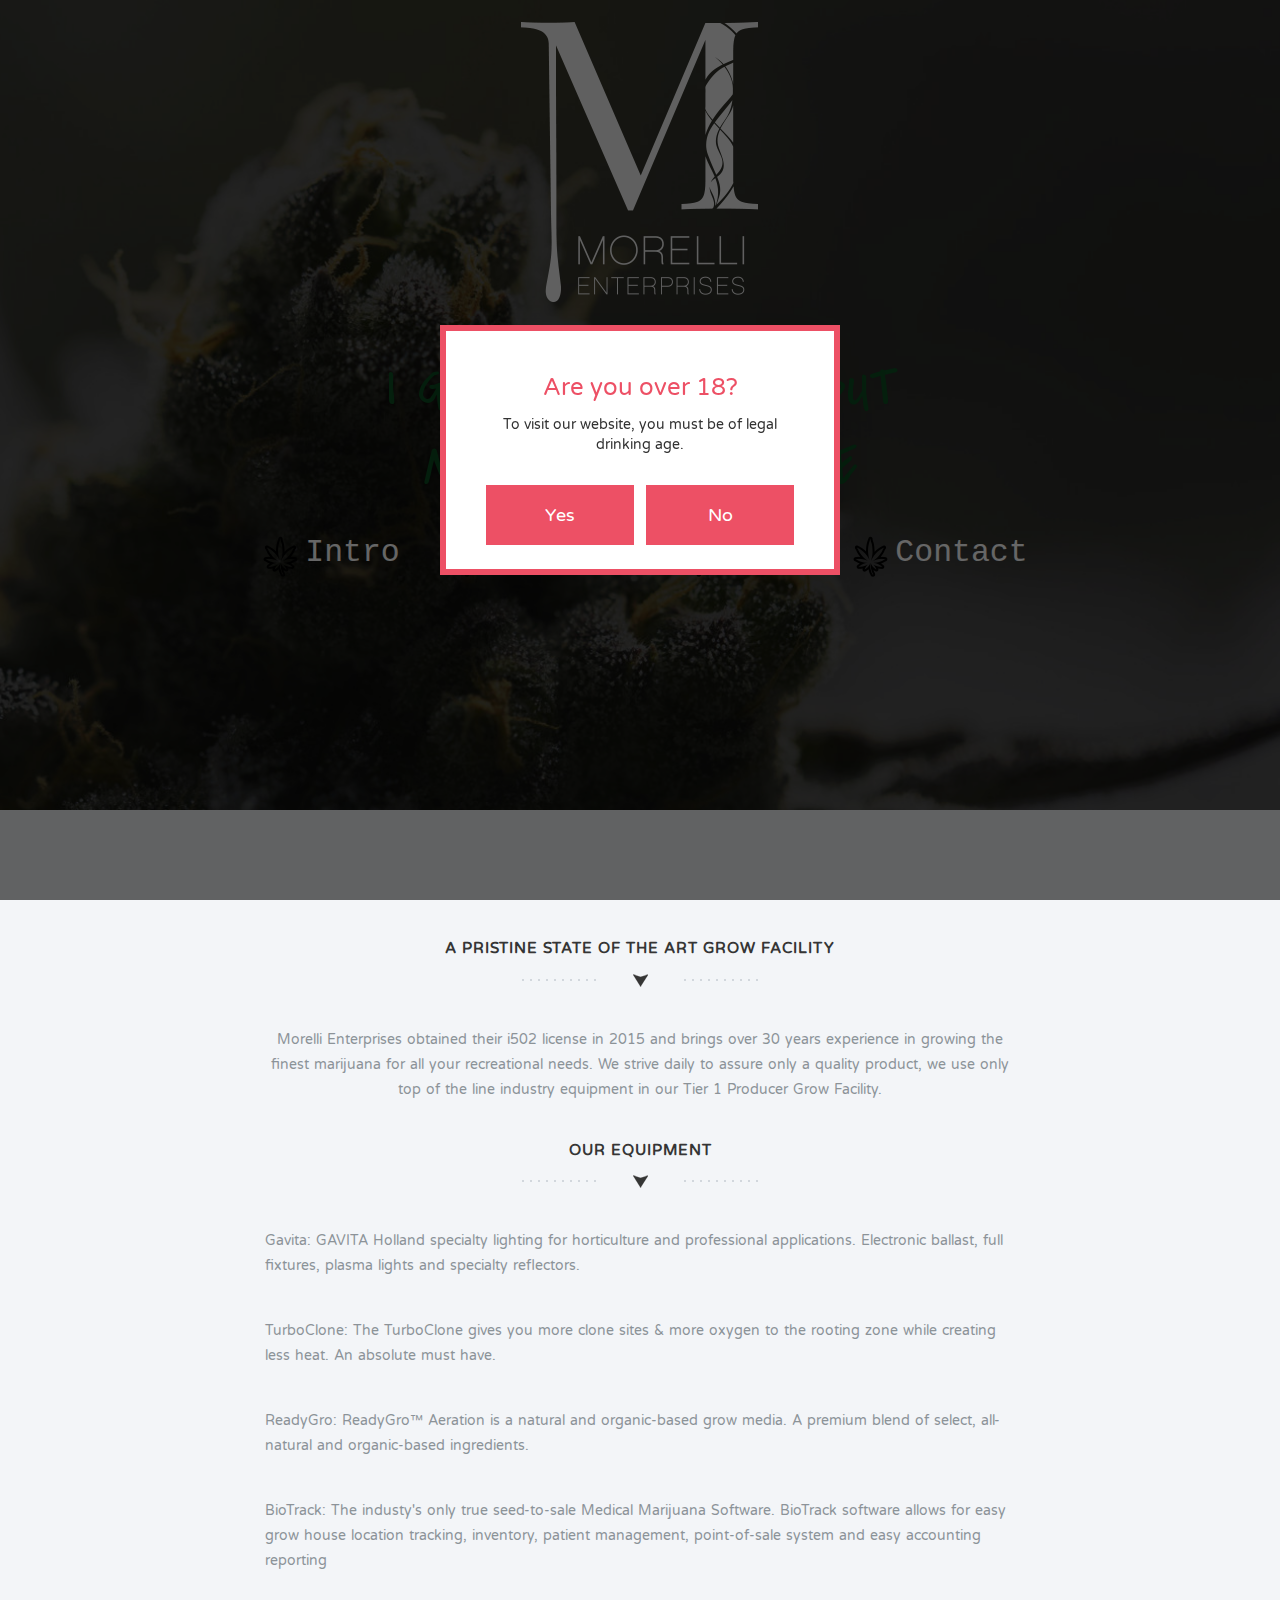
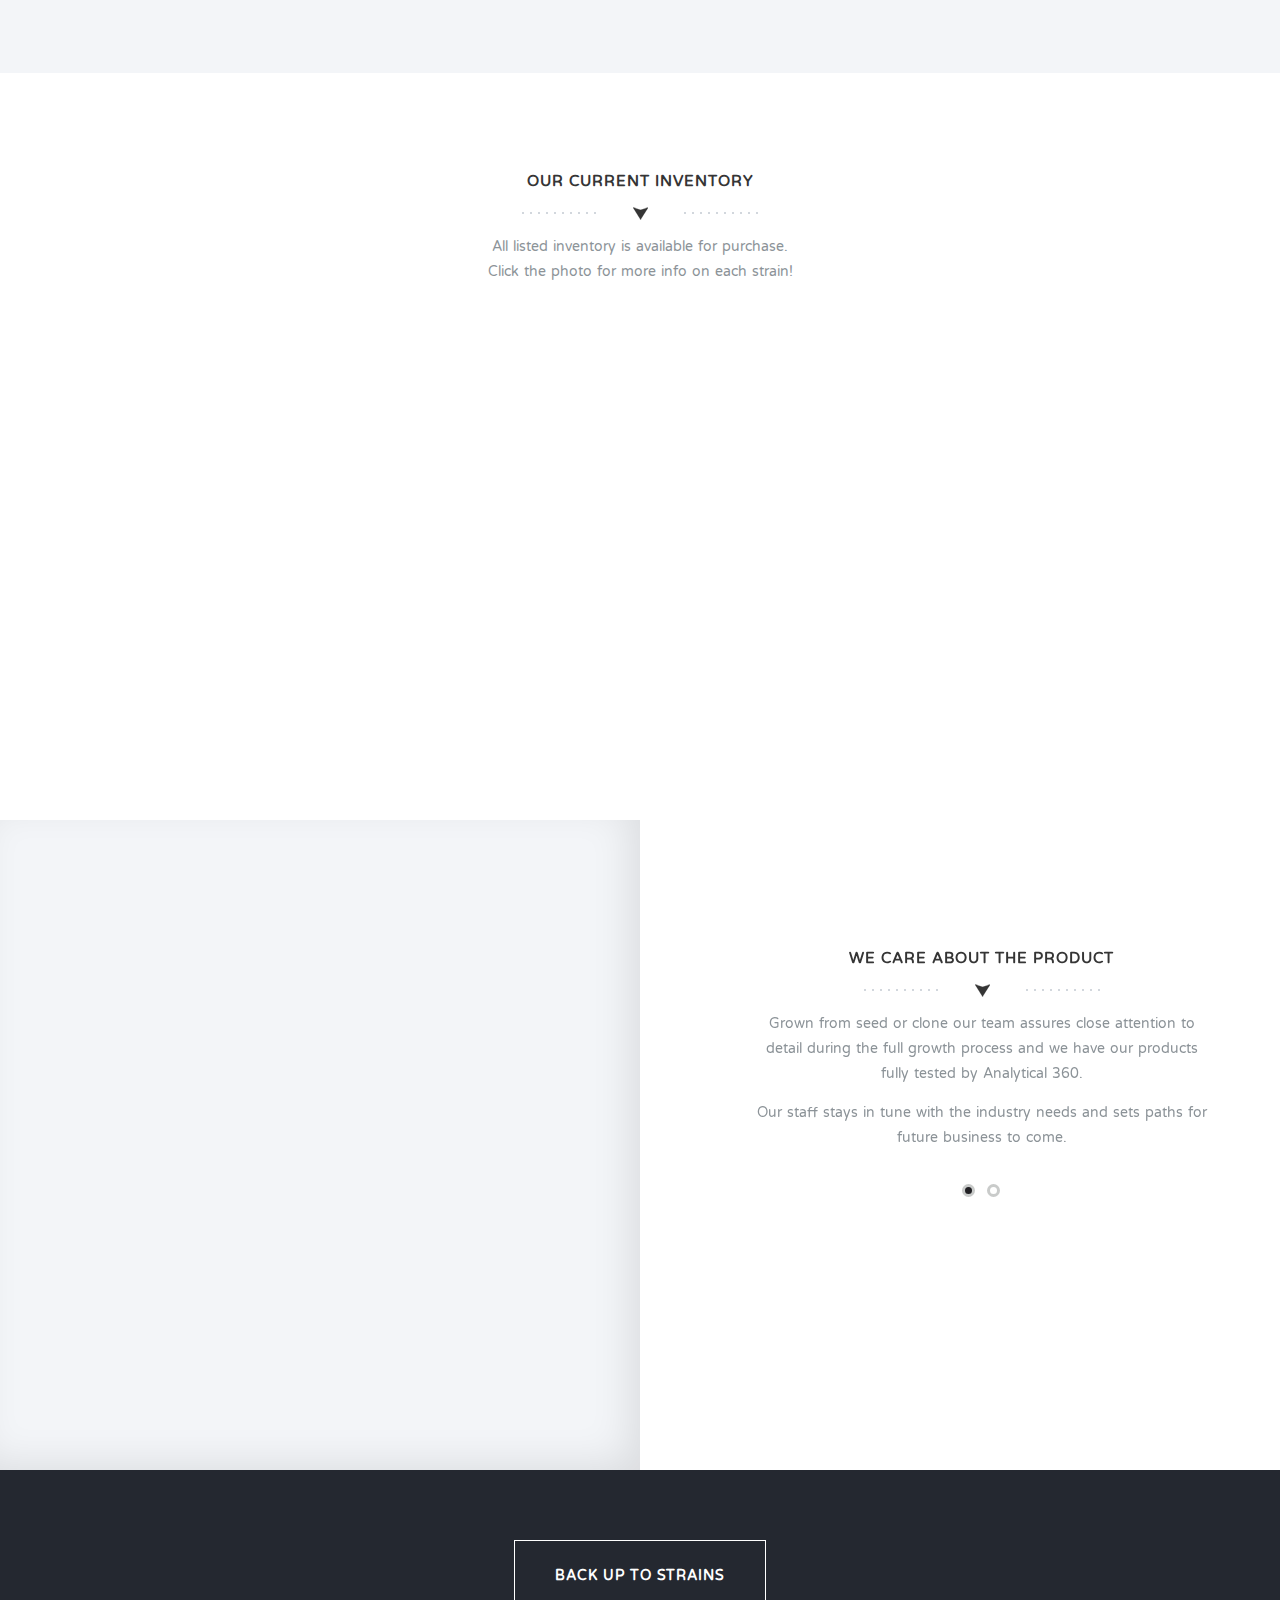
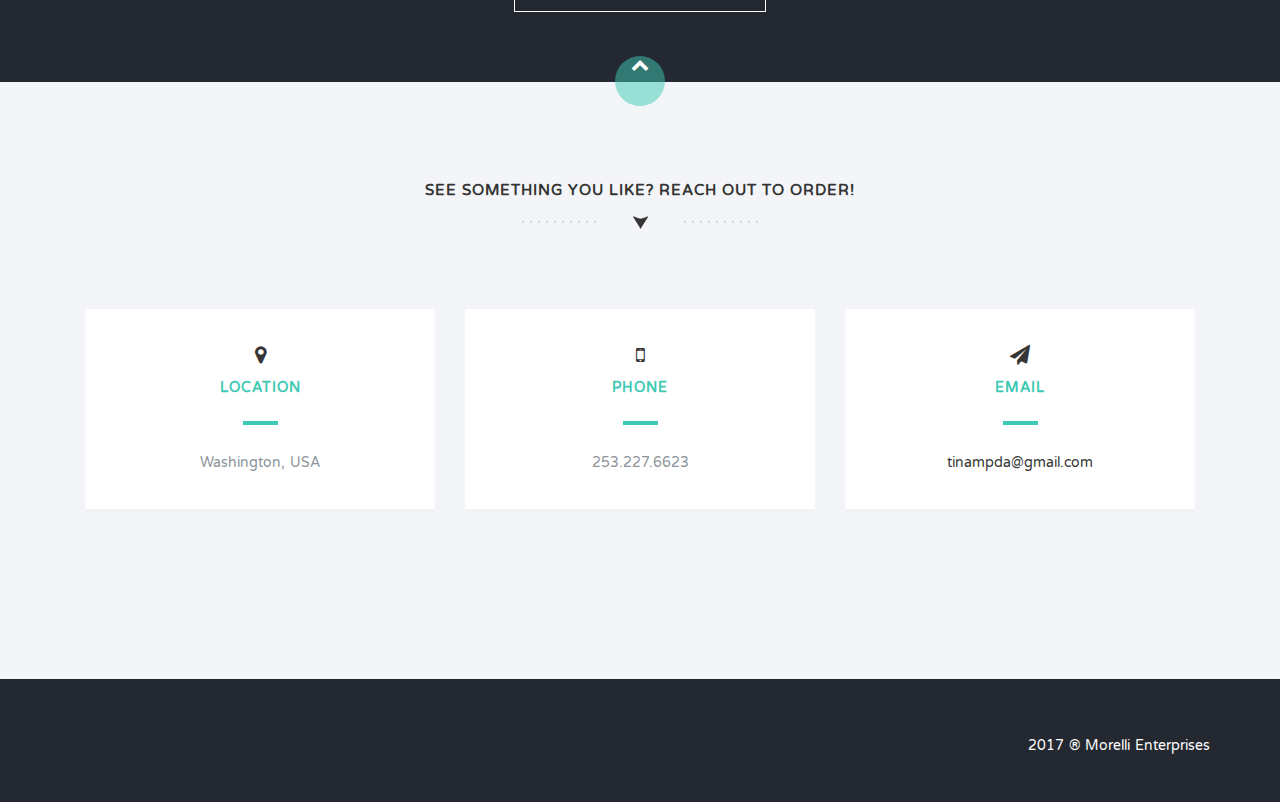
==== commit 5ee223d7: "Newest update" ====
--- a/index.html
+++ b/index.html
@@ -1,5 +1,5 @@
 
-/* global $ */
+
 
 <html lang="en" class=" js no-touch js flexbox flexboxlegacy canvas canvastext webgl no-touch geolocation postmessage websqldatabase indexeddb hashchange history draganddrop websockets rgba hsla multiplebgs backgroundsize borderimage borderradius boxshadow textshadow opacity cssanimations csscolumns cssgradients cssreflections csstransforms csstransforms3d csstransitions fontface generatedcontent video audio localstorage sessionstorage webworkers applicationcache svg inlinesvg smil svgclippaths"><head>
       <meta charset="utf-8">
@@ -12,10 +12,13 @@
       <link href="http://fonts.googleapis.com/css?family=Varela+Round" rel="stylesheet" type="text/css">
       <link href="css/bootstrap.min.css" rel="stylesheet">
       <link href="http://netdna.bootstrapcdn.com/font-awesome/4.1.0/css/font-awesome.min.css" rel="stylesheet">
+      <link href="https://fonts.googleapis.com/css?family=Muli" rel="stylesheet">
+      <link href="https://fonts.googleapis.com/css?family=Covered+By+Your+Grace" rel="stylesheet">
       <link href="css/flexslider.css" rel="stylesheet">
       <link href="css/styles.css" rel="stylesheet">
       <link href="css/queries.css" rel="stylesheet">
       <link rel="stylesheet" href="css/verify.css">
+      <link rel="stylesheet" href="css/component.css">
       <link href="https://cdnjs.cloudflare.com/ajax/libs/jquery/3.1.0/jquery.min.js">
       <link href="css/animate.css" rel="stylesheet">
       <link rel="stylesheet" type="text/css" href="css/component.css">
@@ -82,19 +85,20 @@
 </style><style media="all">.flex-direction-nav .flex-disabled{}
 @media screen and (max-width: 860px) {}</style><style media="all"></style><style media="all">@media screen and (max-width:320px) {}@media screen and (max-width:480px) {}@media screen and (max-width:1024px) {}@media screen and (max-width:1280px) {}@media screen and (min-width:480px) and (max-width:991px) {}</style><style media="all"></style><style media="all"></style><style media="all"></style></head>
    <body id="top">
-      <div id="age-verify" class="hidden">
-         <div class="window">
-            <span class="title">Are you over 21?</span>
-            <span>To visit our website, you must be of legal age.</span>
-            <button class="yes" onclick="overAge()">Yes</button>
-            <button class="no" onclick="underAge()">No</button>
-            <div class="underBox">
-               <span class="title">Sorry!</span>
-               <span>You need to be at least 21 to visit our website.</span>
-               <button class="back" onclick="goBack()">Go Back</button>
-            </div>
-         </div>
-      </div>
+     <div id="age-verify">
+<div class="window">
+  <span class="title">Are you over 18?</span>
+  <span>To visit our website, you must be of legal drinking age.</span>
+  <button class="yes" onclick="overAge()">Yes</button>
+  <button class="no" onclick="underAge()">No</button>
+  <div class="underBox">
+    <span class="title">Sorry!</span>
+    <span>You need to be at least 18 to visit our website.</span>
+    <button class="back" onclick="goBack()">Go Back</button>
+  </div>
+<span>
+</div>
+</div>
       <div class="md-modal md-effect-1" id="modal-1">
          <div class="md-content">
             <h3>Ace OG</h3>
@@ -212,24 +216,26 @@
       <header id="home">
          <section class="hero" id="hero">
                
-                   <div class="text-center">
-                     <nav class="pull">
-                        <ul class="top-nav">
-                           <li class="col-"><a href="#intro">|Introduction|<span class="indicator"><i class="fa fa-angle-right"></i></span></a></li>
-                           <li class="col-"><a href="#features">Strains|<span class="indicator"><i class="fa fa-angle-right"></i></span></a></li>
-                           <li class="col-"><a href="#grow">Grow|<span class="indicator"><i class="fa fa-angle-right"></i></span></a></li>
-                           <li class="col-"><a href="#contact">Get in Touch|<span class="indicator"><i class="fa fa-angle-right"></i></span></a></li>
-                        </ul>
-                     </nav>
-                  </div>
+                
                   <div class="text-center ">
-                     <h1 class="animated fadeInDown"><img alt="Morelli Enterprises" src="img/logo_rev.png"></h1>
+                     <h1 class="animated fadeInDown"><img class="logo" alt="Morelli Enterprises" src="img/logo_rev.png"></h1>
                      
                   </div>
               
             
                   <div class="text-center">
-                     <div class="animated fadeInUp delay-05s slogan">I got 99 Problems but<br> <em>Marijuana </em> 'aint one </br></div>
+                     <div class="animated fadeInUp delay-05s slogan">I got 99 Problems but<br> <em id="marijuana">Marijuana </em> 'aint one </br></div>
+                  </div>
+                  
+                     <div class="text-center">
+                     <nav class="pull">
+                        <ul class="top-nav">
+                           <li class="col-"><a href="#intro" class="button"><img src="img/Leaf.png">Intro</a></li>
+                           <li class="col-"><a href="#features" class="button"><img src="img/Leaf.png">Strains</a></li>
+                        <li class="col-"><a href="#grow" class="button"><img src="img/Leaf.png">Grow</a></li>
+                           <li class="col-"><a href="#contact" class="button"><img src="img/Leaf.png">Contact</a> </li>
+                        </ul>
+                     </nav>
                   </div>
    
             
@@ -258,6 +264,7 @@
          </div>
       </section>
       <section class="features text-center section-padding" id="features">
+         
          <div id="strains" class="container">
             <div class="row">
                <div class="col-md-12">
@@ -294,6 +301,7 @@
                                                    </div>
       </section>
     <section class="text-center" id="responsive">
+       
          <div class="container-fluid nopadding responsive-services">
             <div class="wrapper">
                <div class="iphone">
@@ -381,25 +389,22 @@
       </footer>
       <div class="md-overlay"></div>
       <!-- the overlay element -->
-   /* global $ */
-
       <script>/*
          You'll probably want to drop a cookie so this doesn't pop up everytime. I'd reccomend this plugin:
          https://github.com/js-cookie/js-cookie
          */
-     /* global $ */
-     /* global overAge */
-         overAge = function () {
-           $('#age-verify').addClass('hidden');
-         }
          
-         underAge = function () {
-           $('#age-verify').addClass('under');
-         }
-         
-         goBack = function () {
-             window.history.back();
-         }
+        overAge = function () {
+  $('#age-verify').addClass('hidden');
+}
+
+underAge = function () {
+  $('#age-verify').addClass('under');
+}
+
+goBack = function () {
+    window.history.back();
+}
       </script>
       <!-- classie.js by @desandro: https://github.com/desandro/classie -->
       <script src="js/classie.js"></script>
@@ -413,7 +418,6 @@
       <script src="js/cssParser.js"></script>
       <script src="js/css-filters-polyfill.js"></script>
       <script>
-       
          (function(i,s,o,g,r,a,m){i['GoogleAnalyticsObject']=r;i[r]=i[r]||function(){
          (i[r].q=i[r].q||[]).push(arguments)},i[r].l=1*new Date();a=s.createElement(o),
          m=s.getElementsByTagName(o)[0];a.async=1;a.src=g;m.parentNode.insertBefore(a,m)
@@ -423,7 +427,6 @@
          ga('send', 'pageview');
          
       </script>
-   </script>
       <!-- jQuery (necessary for Bootstrap's JavaScript plugins) -->
       <script src="https://ajax.googleapis.com/ajax/libs/jquery/1.11.0/jquery.min.js"></script>
       <!-- Include all compiled plugins (below), or include individual files as needed -->
@@ -432,4 +435,5 @@
       <script src="js/scripts.js"></script>
       <script src="js/jquery.flexslider.js"></script>
       <script src="js/modernizr.js"></script>
-</body></html>
+   </body>
+</html>--- a/css/styles.css
+++ b/css/styles.css
@@ -192,9 +192,9 @@
 ========================================================================== */
 nav { background-color: transparent; padding-bottom:40px;  }
 nav ul { list-style: none; padding: 0; }
-nav ul li { color: rgba(61, 201, 179, 0.8); display: inline-block; transition: all 0.5s ease; -moz-transition: all 0.5s ease; -webkit-transition: all 0.5s ease; -o-transition: all 0.5s ease; text-align:center; font-family: monospace, serif; font-size: 1.5em;  }
-nav ul li a { color: rgba(61, 201, 179, 0.8); display: block; ; transition: all 0.5s ease; -moz-transition: all 0.5s ease; -webkit-transition: all 0.5s ease; -o-transition: all 0.5s ease; padding-left: 0; position: relative; }
-nav ul li a:hover, nav ul li a:focus { text-decoration: none; color: #000000; }
+nav ul li { color: white; display: inline-block; transition: all 0.5s ease; -moz-transition: all 0.5s ease; -webkit-transition: all 0.5s ease; -o-transition: all 0.5s ease; text-align:center; font-family: monospace, serif; font-size: 1.5em;  }
+nav ul li a { color: white; display: block; ; transition: all 0.5s ease; -moz-transition: all 0.5s ease; -webkit-transition: all 0.5s ease; -o-transition: all 0.5s ease; padding-left: 0; position: relative; }
+nav ul li a:hover, nav ul li a:focus { text-decoration: none; color: #fff; }
 #nav-toggle { position: absolute; right: 15px; top: 0; }
 #nav-toggle { cursor: pointer; padding: 10px 35px 16px 0px; }
 #nav-toggle span, #nav-toggle span:before, #nav-toggle span:after { cursor: pointer; border-radius: 1px; -moz-border-radius: 1px; -webkit-border-radius: 1px; -o-border-radius: 1px; height: 5px; width: 35px; background: #fff; position: absolute; display: block; content: ''; }
@@ -211,18 +211,26 @@
 /* ==========================================================================
 Hero
 ========================================================================== */
-.hero { background: url('../img/hero-bg.jpg') no-repeat center center; -webkit-background-size: cover; -moz-background-size: cover; -o-background-size: cover; background-size: cover; padding: 65px 0 300px 0; height: auto; }
+.hero { background: url('../img/hero-bg.jpg') no-repeat center center; -webkit-background-size: cover; -moz-background-size: cover; -o-background-size: cover; background-size: cover; padding: 65px 0 300px 0; height: 90%; }
 .hero h1 { font-size: 40px; letter-spacing: 12px; margin: 10px; }
 .hero h1 span { color: #a1a9b0; display: inline-block; }
 .hero p { letter-spacing: 1px; }
 .learn-more-btn { background: rgba(61, 201, 179, 1); padding: 20px 40px; border-radius: 5px; -moz-border-radius: 5px; -webkit-border-radius: 5px; -o-border-radius: 5px; color: #fff; text-transform: uppercase; letter-spacing: 1px; display: inline-block; -webkit-box-shadow: 0px 3px 0px 0px #309383; -moz-box-shadow: 0px 3px 0px 0px #309383; box-shadow: 0px 3px 0px 0px #309383; margin: 60px 0 0; font-weight: bold; }
 .learn-more-btn:hover, .learn-more-btn:focus { background: rgba(61, 201, 179, 0.6); color: #fff; }
+.logo {margin-top:-5%; margin-bottom:-2%;}
 /* ==========================================================================
 Intro
 ========================================================================== */
-.intro { background: #f3f5f8; }
-.intro p { margin: 50px 0 0; }
-.slogan {font-size: 6em; text-transform: uppercase; color: rgba(61, 201, 179, 0.8); font-fadily: 'Varela Round'; padding-top:50; }
+.intro { background: #f3f5f8;  }
+.intro p { margin: 40px 0 0; }
+.slogan {font-size: 4em; text-transform: uppercase; color: rgb(13,80,35); font-family: 'Covered By Your Grace', sans-serif; padding-top:50; }
+#marijuana {font-family: 'Covered By Your Grace', cursive;}
+.button {font-size:1.5em; margin-right:10px; padding-right:5px; color: white; width:6em;
+	box-shadow: white 0 0px 0px 0px inset;}
+.button:hover {
+	color: rgba(255, 255, 255, 0.85);
+	box-shadow: rgb(13,80,35) 0 0px 0px 40px inset; opacity: .5;
+}
 h1.arrow { font-size: 15px; text-transform: uppercase; color: #353535; letter-spacing: 1px; background: url('../img/h1-bg.png') no-repeat center bottom; padding-bottom: 30px; font-weight: bold; }
 /* ==========================================================================
 Features
--- a/css/component.css
+++ b/css/component.css
@@ -66,7 +66,7 @@
 /* Content styles */
 .md-content {
 	color: #fff;
-	background: #3E8731;
+	background: rgba(61, 201, 179, 0.8);
 	position: relative;
 	border-radius: 3px;
 	margin: 0 auto;
--- a/css/component.css
+++ b/css/component.css
@@ -66,7 +66,7 @@
 /* Content styles */
 .md-content {
 	color: #fff;
-	background: #3E8731;
+	background: rgba(61, 201, 179, 0.8);
 	position: relative;
 	border-radius: 3px;
 	margin: 0 auto;
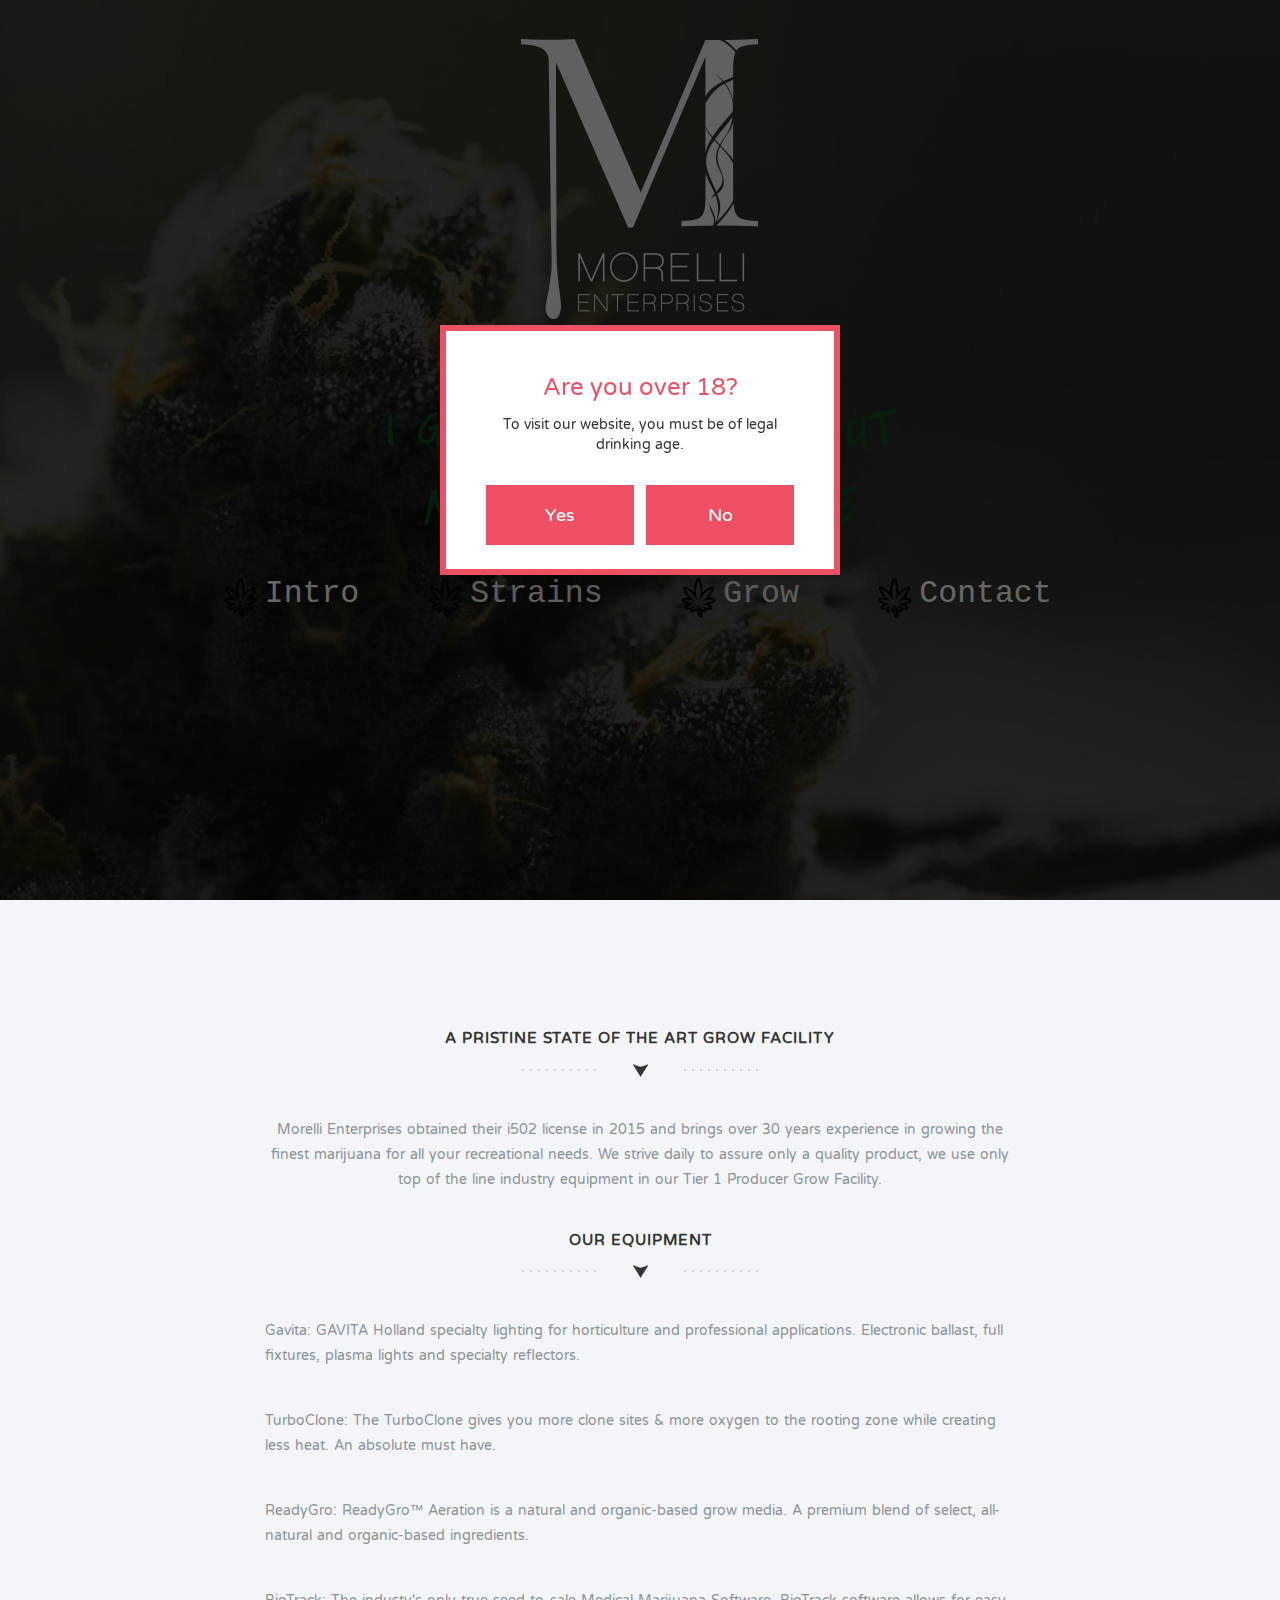
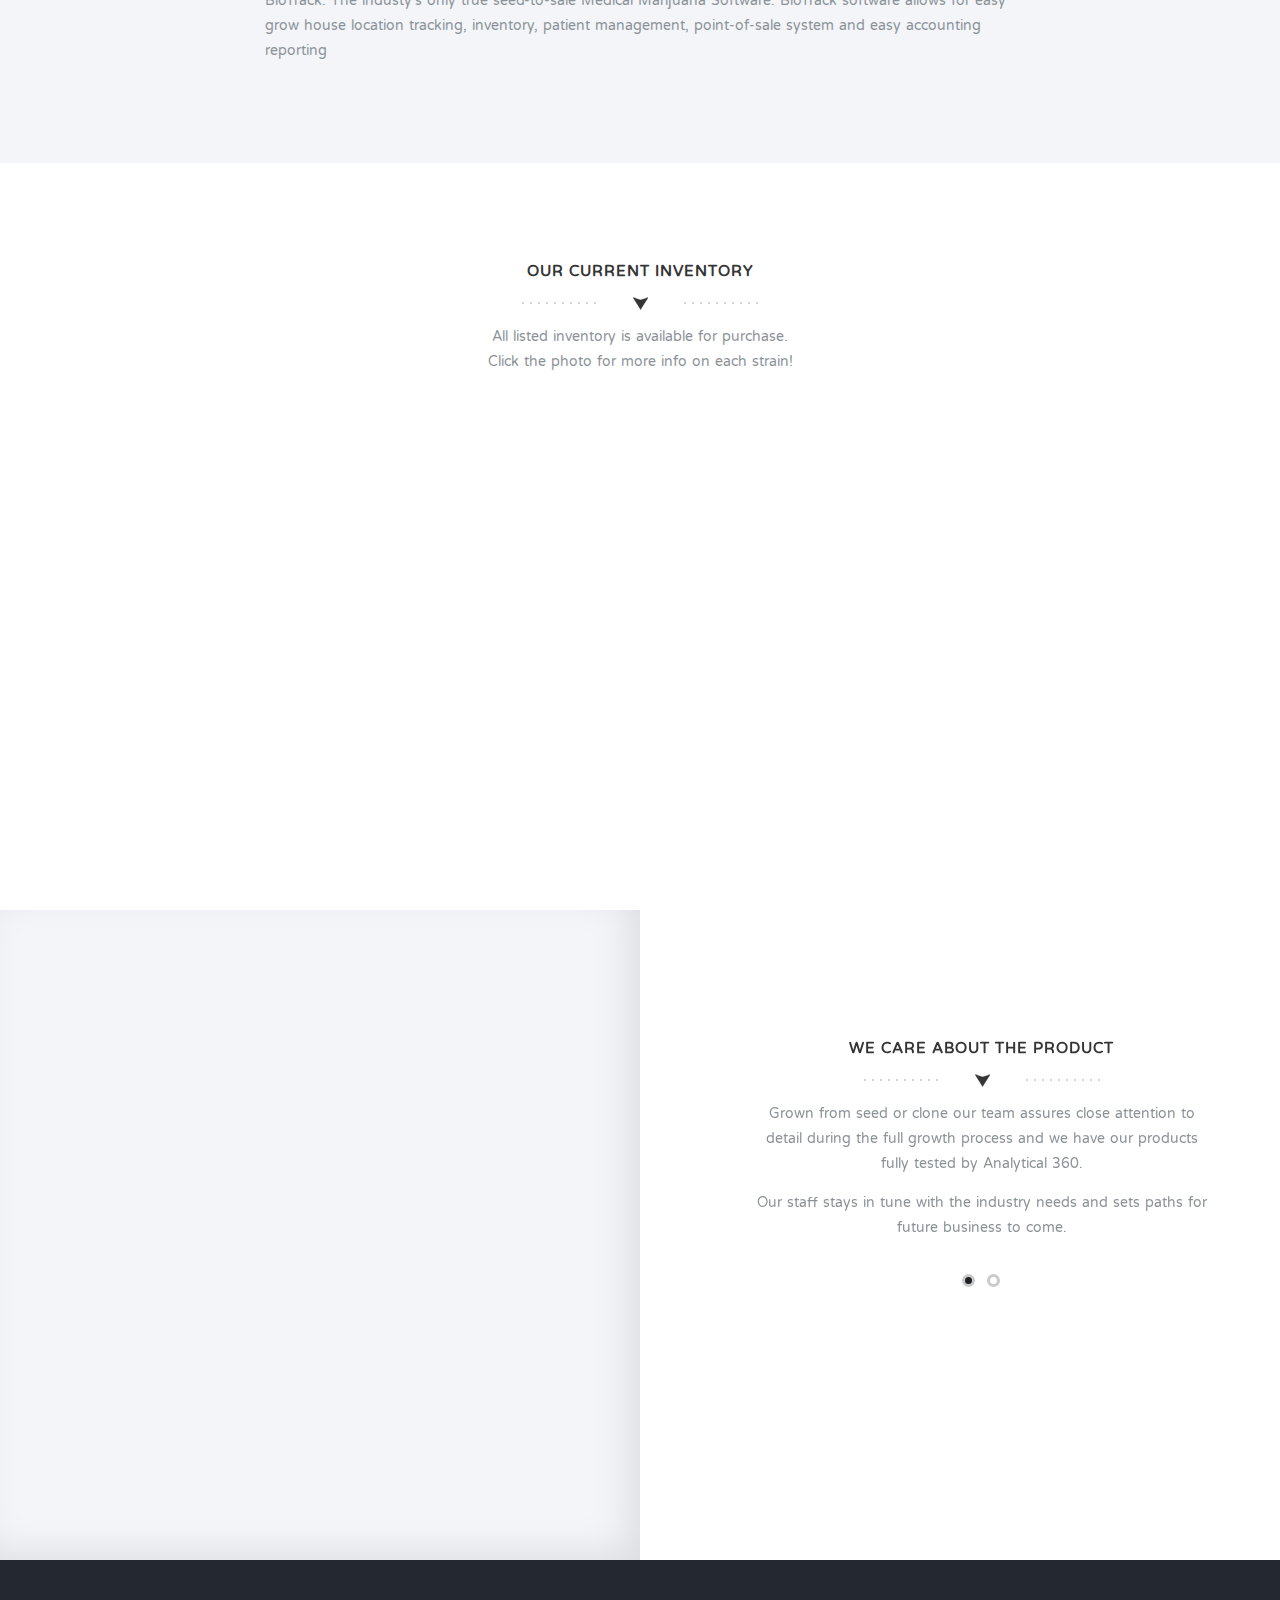
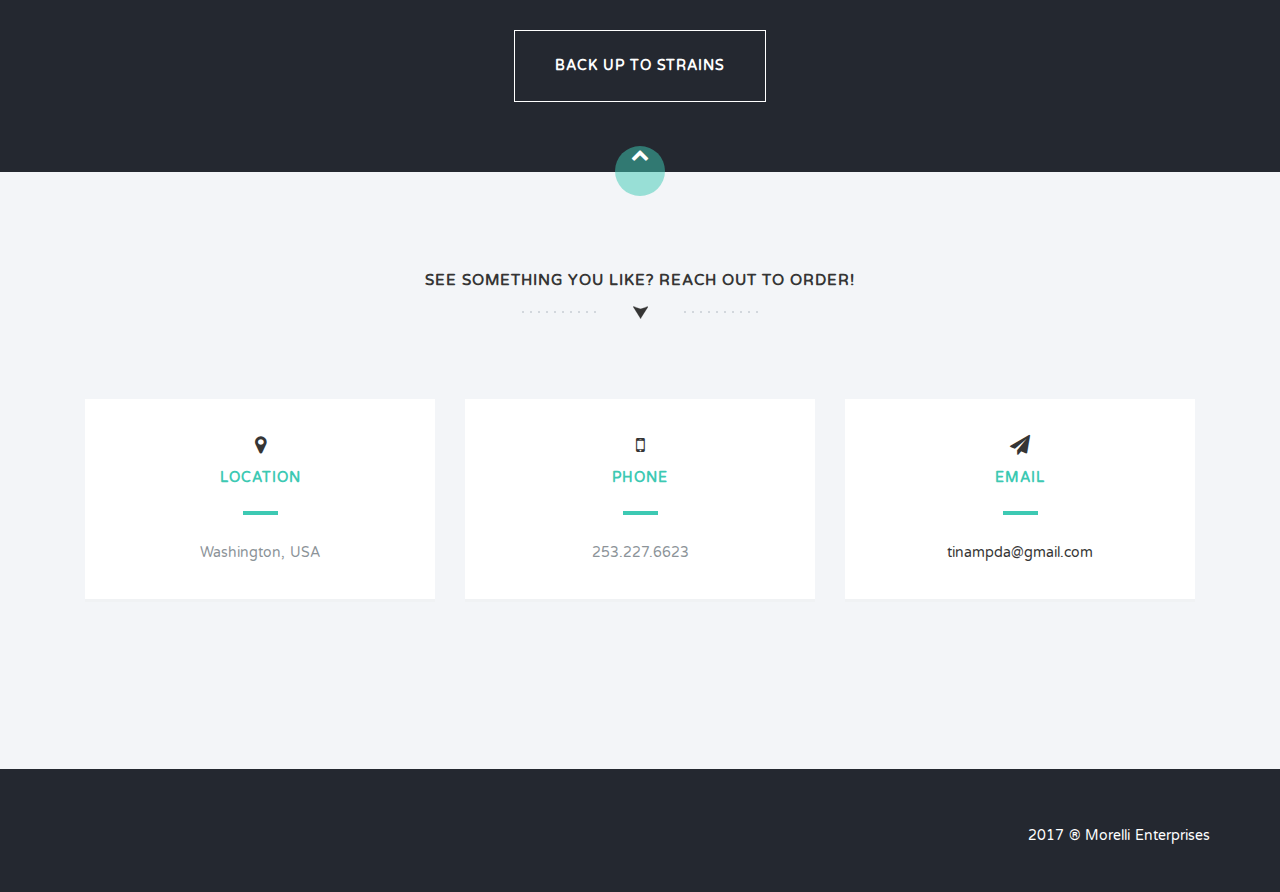
==== commit 05535e16: "try 4" ====
--- a/index.html
+++ b/index.html
@@ -224,12 +224,12 @@
               
             
                   <div class="text-center">
-                     <div class="animated fadeInUp delay-05s slogan">I got 99 Problems but<br> <em id="marijuana">Marijuana </em> 'aint one </br></div>
+                     <div class="animated fadeInUp delay-05s slogan col-md-8 col-md-offset-2">I got 99 Problems but<br> <em id="marijuana">Marijuana </em> 'aint one </br></div>
                   </div>
                   
                      <div class="text-center">
                      <nav class="pull">
-                        <ul class="top-nav">
+                        <ul class="top-nav col-md-12">
                            <li class="col-"><a href="#intro" class="button"><img src="img/Leaf.png">Intro</a></li>
                            <li class="col-"><a href="#features" class="button"><img src="img/Leaf.png">Strains</a></li>
                         <li class="col-"><a href="#grow" class="button"><img src="img/Leaf.png">Grow</a></li>
--- a/css/styles.css
+++ b/css/styles.css
@@ -211,8 +211,8 @@
 /* ==========================================================================
 Hero
 ========================================================================== */
-.hero { background: url('../img/hero-bg.jpg') no-repeat center center; -webkit-background-size: cover; -moz-background-size: cover; -o-background-size: cover; background-size: cover; padding: 65px 0 300px 0; height: 90%; }
-.hero h1 { font-size: 40px; letter-spacing: 12px; margin: 10px; }
+.hero { background: url('../img/hero-bg.jpg') no-repeat center center; -webkit-background-size: cover; -moz-background-size: cover; -o-background-size: cover; background-size: cover; padding: 65px 0 300px 0; height:100%; }
+.hero h1 { font-size: 3em;}
 .hero h1 span { color: #a1a9b0; display: inline-block; }
 .hero p { letter-spacing: 1px; }
 .learn-more-btn { background: rgba(61, 201, 179, 1); padding: 20px 40px; border-radius: 5px; -moz-border-radius: 5px; -webkit-border-radius: 5px; -o-border-radius: 5px; color: #fff; text-transform: uppercase; letter-spacing: 1px; display: inline-block; -webkit-box-shadow: 0px 3px 0px 0px #309383; -moz-box-shadow: 0px 3px 0px 0px #309383; box-shadow: 0px 3px 0px 0px #309383; margin: 60px 0 0; font-weight: bold; }
@@ -223,9 +223,9 @@
 ========================================================================== */
 .intro { background: #f3f5f8;  }
 .intro p { margin: 40px 0 0; }
-.slogan {font-size: 4em; text-transform: uppercase; color: rgb(13,80,35); font-family: 'Covered By Your Grace', sans-serif; padding-top:50; }
+.slogan {font-size: 4em; text-transform: uppercase; color: rgb(13,80,35); font-family: 'Covered By Your Grace', sans-serif; padding-top:1em; }
 #marijuana {font-family: 'Covered By Your Grace', cursive;}
-.button {font-size:1.5em; margin-right:10px; padding-right:5px; color: white; width:6em;
+.button {font-size:1.5em; margin-right:1em; color: white; width:6em;
 	box-shadow: white 0 0px 0px 0px inset;}
 .button:hover {
 	color: rgba(255, 255, 255, 0.85);
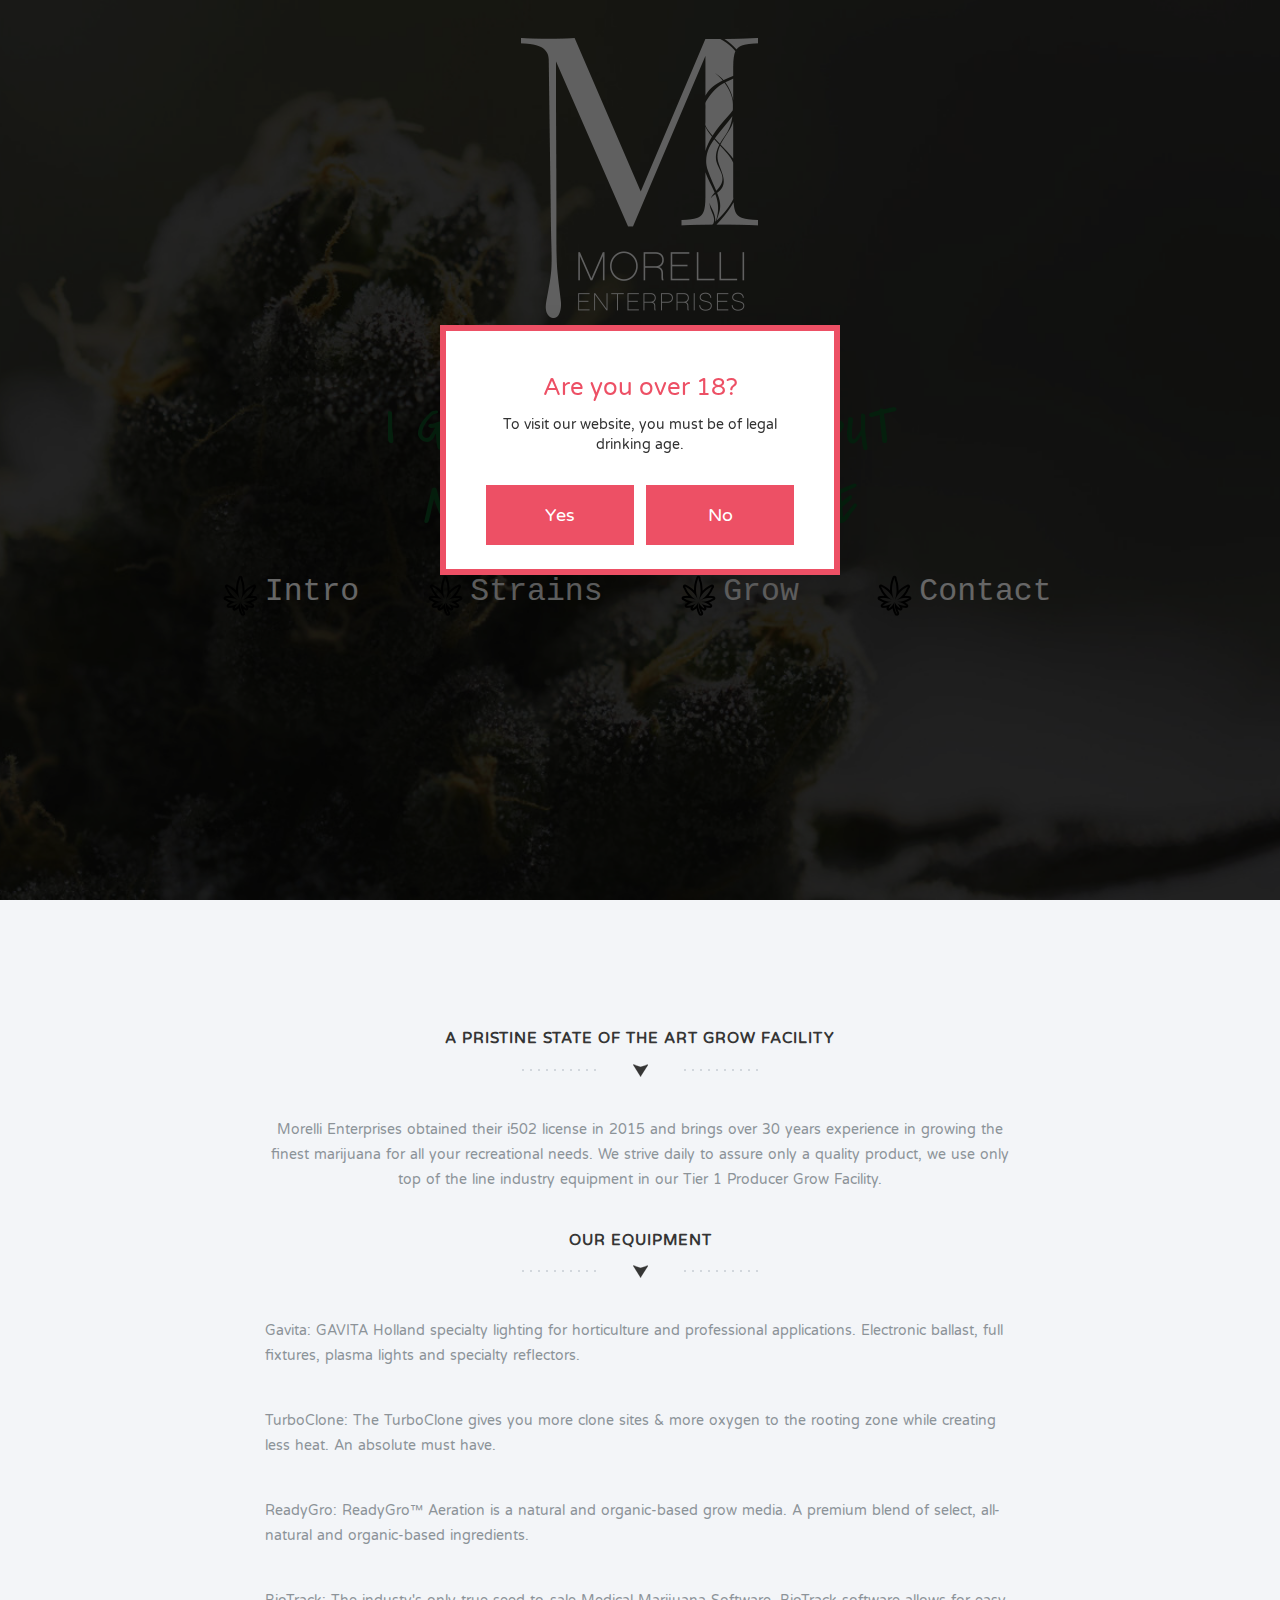
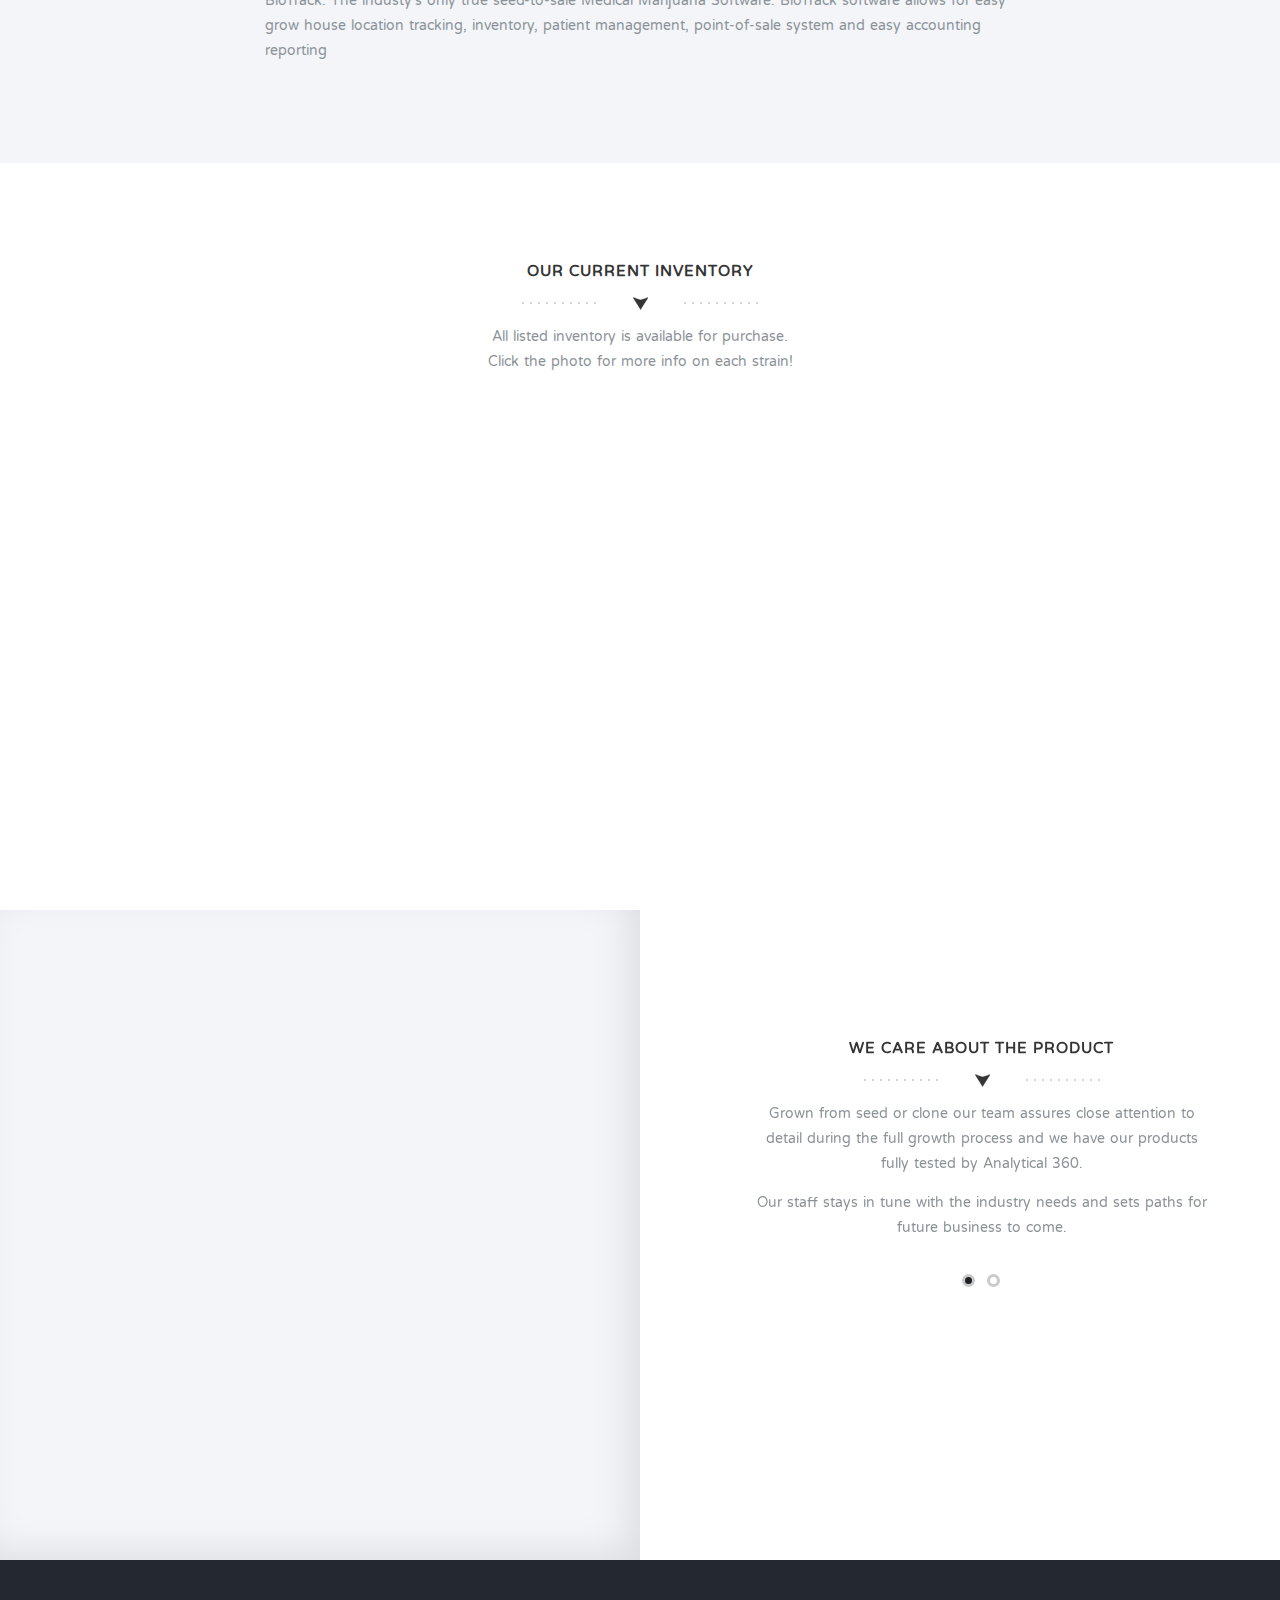
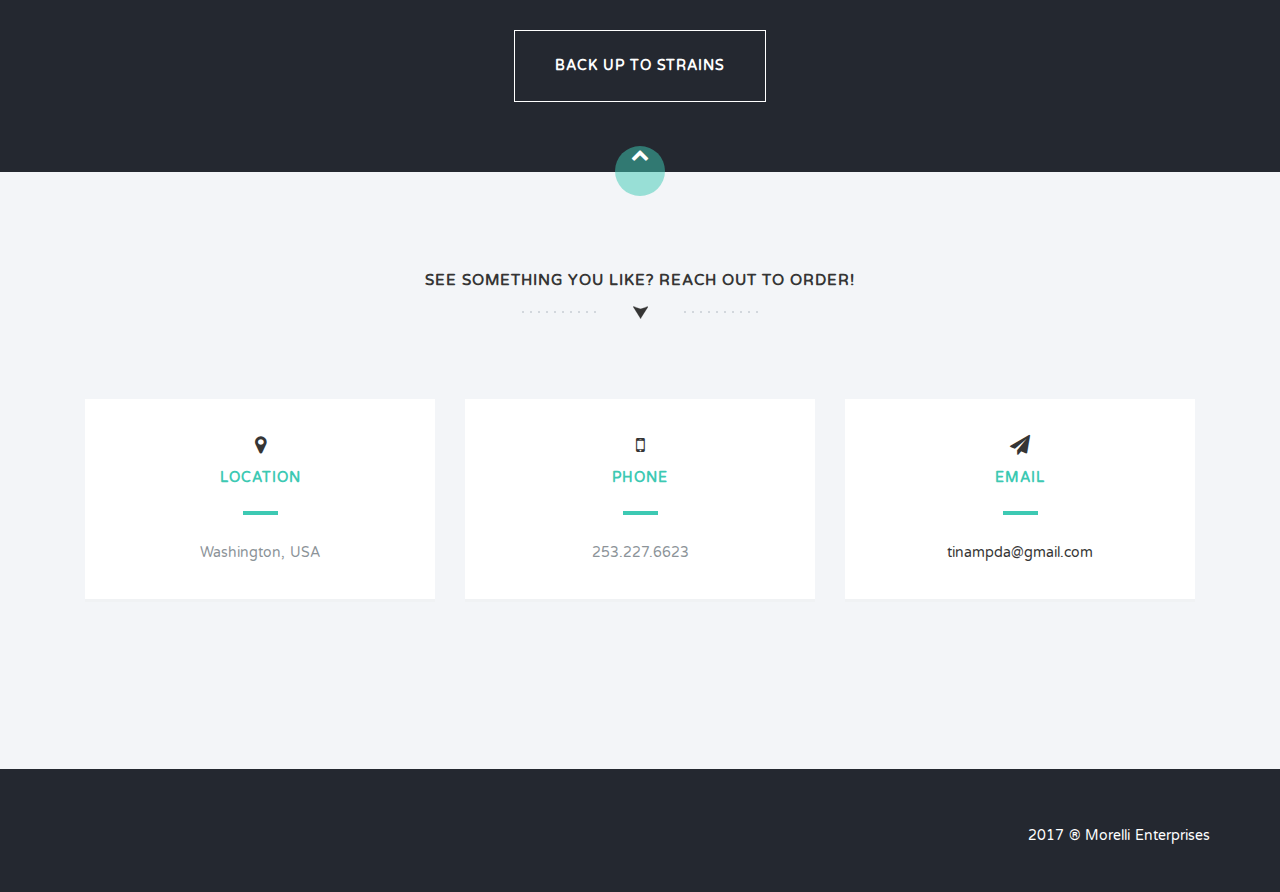
==== commit c5cfcceb: "over it" ====
--- a/index.html
+++ b/index.html
@@ -217,17 +217,17 @@
          <section class="hero" id="hero">
                
                 
-                  <div class="text-center ">
+                  <div class="text-center row">
                      <h1 class="animated fadeInDown"><img class="logo" alt="Morelli Enterprises" src="img/logo_rev.png"></h1>
                      
                   </div>
               
             
-                  <div class="text-center">
+                  <div class="text-center row">
                      <div class="animated fadeInUp delay-05s slogan col-md-8 col-md-offset-2">I got 99 Problems but<br> <em id="marijuana">Marijuana </em> 'aint one </br></div>
                   </div>
                   
-                     <div class="text-center">
+                     <div class="text-center row">
                      <nav class="pull">
                         <ul class="top-nav col-md-12">
                            <li class="col-"><a href="#intro" class="button"><img src="img/Leaf.png">Intro</a></li>
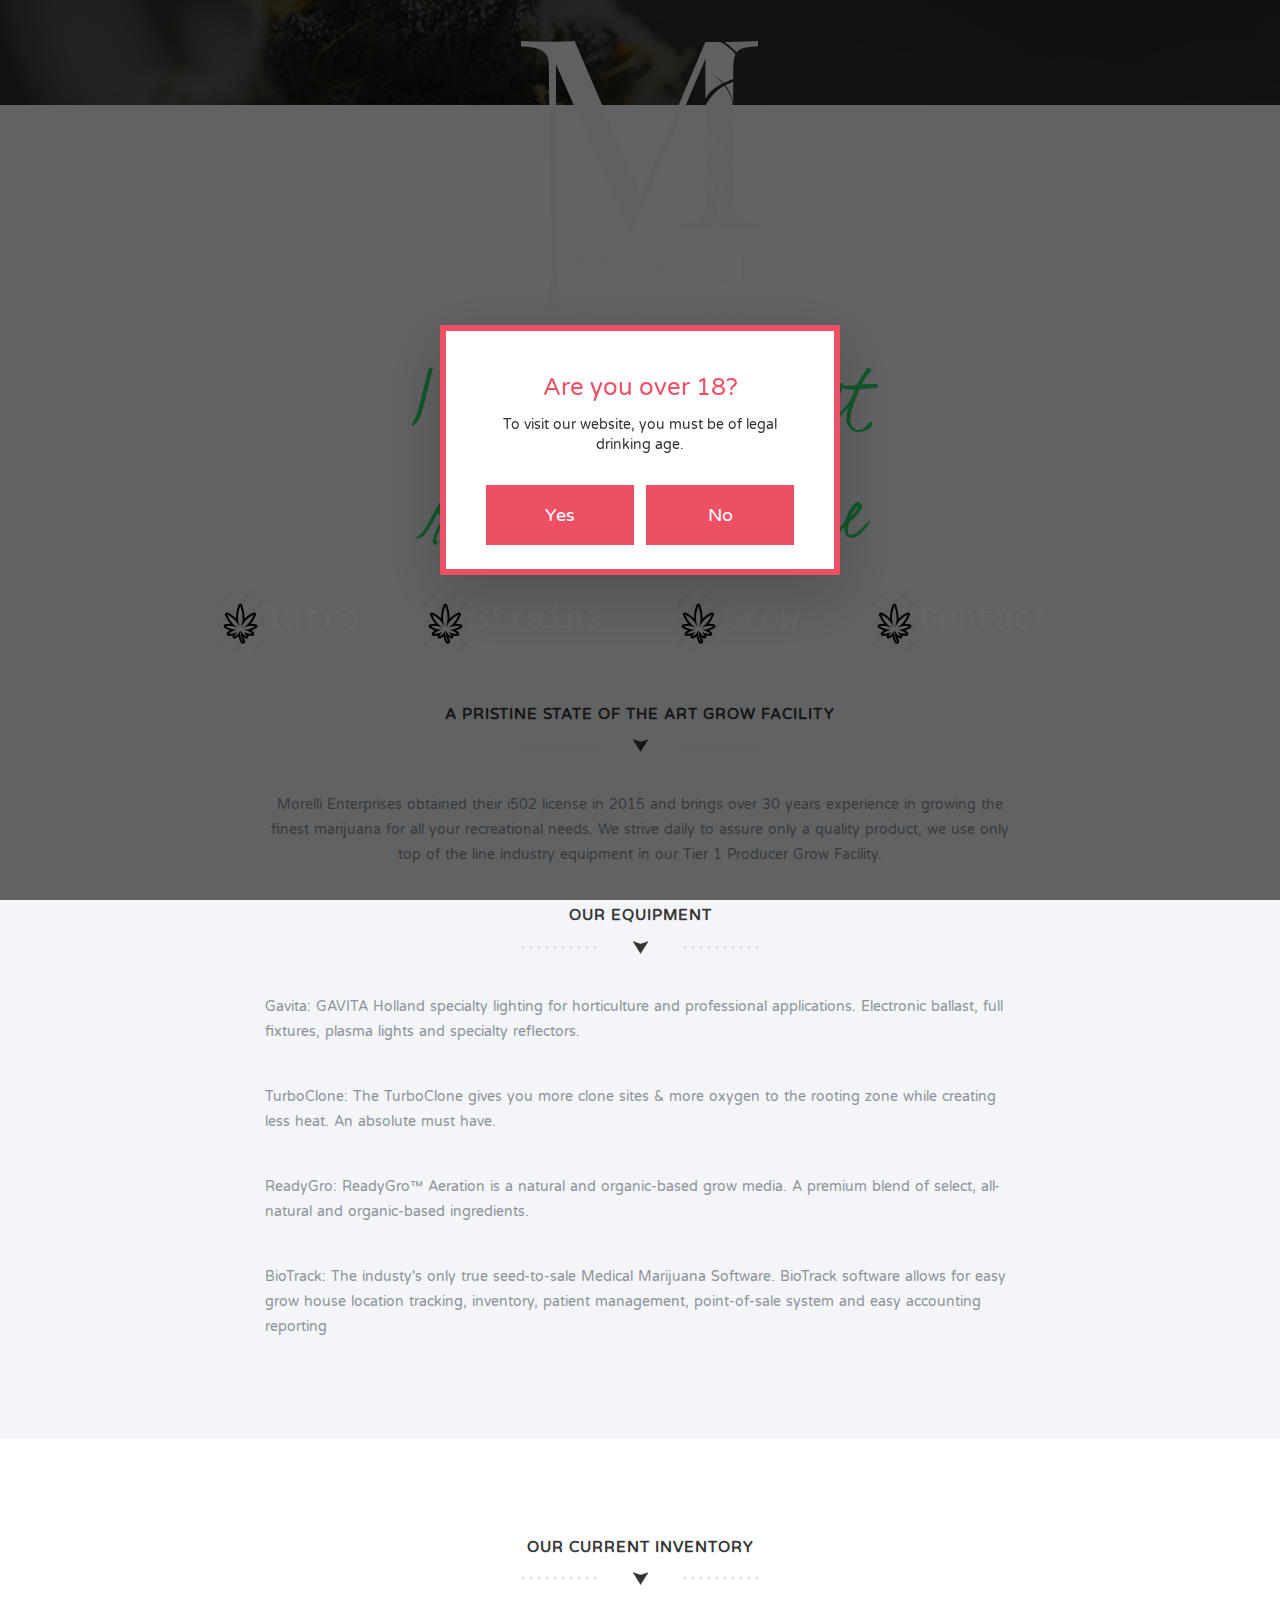
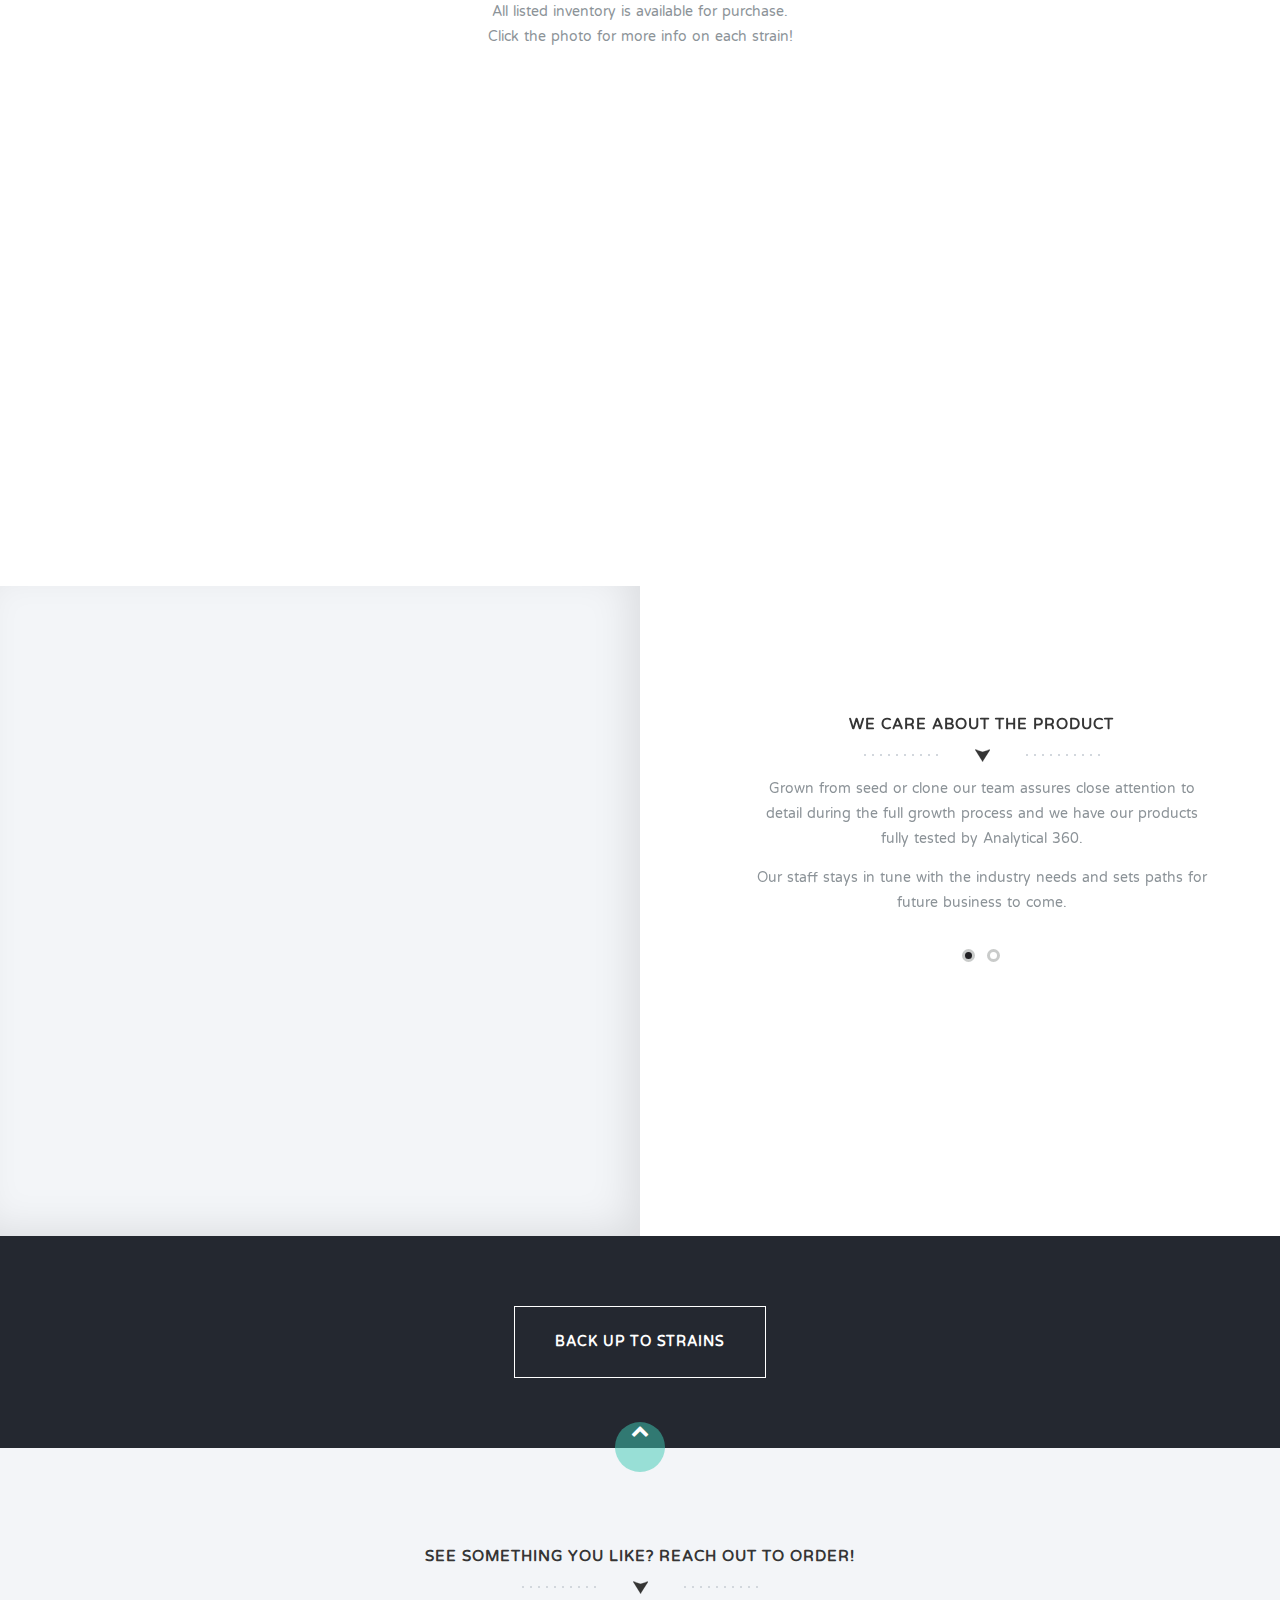
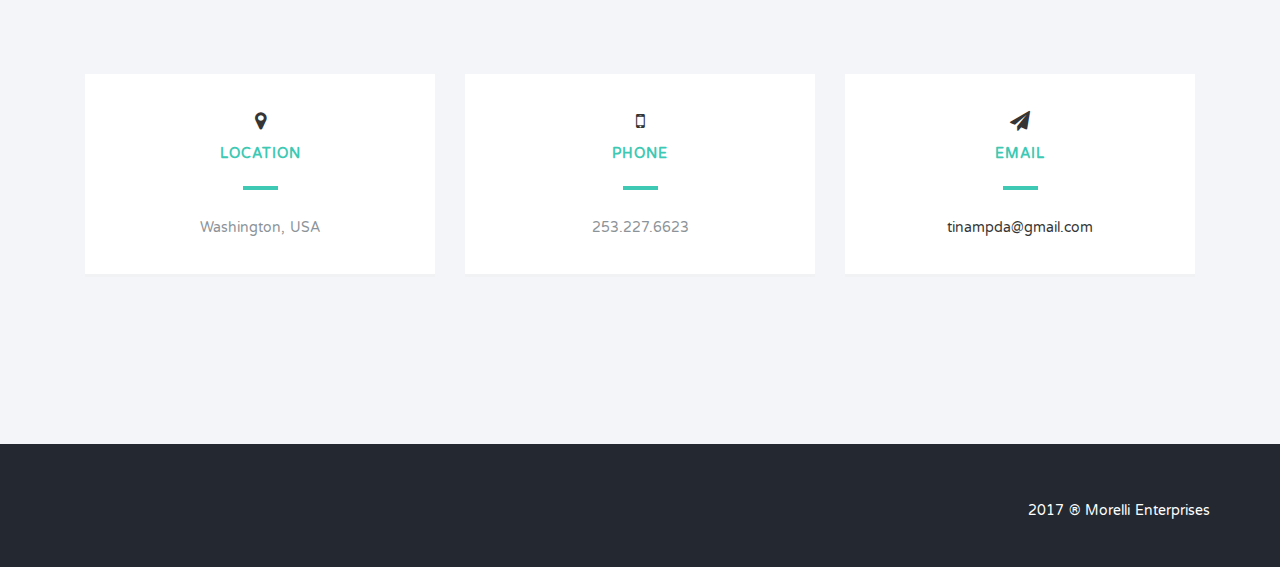
==== commit 43a90786: "5 times in one day" ====
--- a/index.html
+++ b/index.html
@@ -13,7 +13,7 @@
       <link href="css/bootstrap.min.css" rel="stylesheet">
       <link href="http://netdna.bootstrapcdn.com/font-awesome/4.1.0/css/font-awesome.min.css" rel="stylesheet">
       <link href="https://fonts.googleapis.com/css?family=Muli" rel="stylesheet">
-      <link href="https://fonts.googleapis.com/css?family=Covered+By+Your+Grace" rel="stylesheet">
+     <link href="https://fonts.googleapis.com/css?family=Amatic+SC|BenchNine|Covered+By+Your+Grace|Kristi|Poiret+One|Sacramento|Shadows+Into+Light" rel="stylesheet">
       <link href="css/flexslider.css" rel="stylesheet">
       <link href="css/styles.css" rel="stylesheet">
       <link href="css/queries.css" rel="stylesheet">
@@ -214,20 +214,20 @@
          </div>
       </div>
       <header id="home">
-         <section class="hero" id="hero">
+         <section class="hero " id="hero">
                
                 
-                  <div class="text-center row">
+                  <div class="text-center col-md-12">
                      <h1 class="animated fadeInDown"><img class="logo" alt="Morelli Enterprises" src="img/logo_rev.png"></h1>
                      
                   </div>
               
             
-                  <div class="text-center row">
-                     <div class="animated fadeInUp delay-05s slogan col-md-8 col-md-offset-2">I got 99 Problems but<br> <em id="marijuana">Marijuana </em> 'aint one </br></div>
+                  <div class="text-center col-md-12">
+                     <div class="animated fadeInUp delay-05s slogan ">I got 99 Problems but<br> <em id="marijuana">Marijuana </em> 'aint one </br></div>
                   </div>
                   
-                     <div class="text-center row">
+                     <div class="text-center">
                      <nav class="pull">
                         <ul class="top-nav col-md-12">
                            <li class="col-"><a href="#intro" class="button"><img src="img/Leaf.png">Intro</a></li>
--- a/css/styles.css
+++ b/css/styles.css
@@ -211,7 +211,7 @@
 /* ==========================================================================
 Hero
 ========================================================================== */
-.hero { background: url('../img/hero-bg.jpg') no-repeat center center; -webkit-background-size: cover; -moz-background-size: cover; -o-background-size: cover; background-size: cover; padding: 65px 0 300px 0; height:100%; }
+.hero { background: url('../img/hero-bg.jpg') no-repeat center center; -webkit-background-size: cover; -moz-background-size: cover; -o-background-size: cover; background-size: cover; padding: 65px 0 0 0; }
 .hero h1 { font-size: 3em;}
 .hero h1 span { color: #a1a9b0; display: inline-block; }
 .hero p { letter-spacing: 1px; }
@@ -223,8 +223,7 @@
 ========================================================================== */
 .intro { background: #f3f5f8;  }
 .intro p { margin: 40px 0 0; }
-.slogan {font-size: 4em; text-transform: uppercase; color: rgb(13,80,35); font-family: 'Covered By Your Grace', sans-serif; padding-top:1em; }
-#marijuana {font-family: 'Covered By Your Grace', cursive;}
+.slogan {font-size: 6em; color: rgb(45,218,103); font-family: 'Kristi', cursive;  }
 .button {font-size:1.5em; margin-right:1em; color: white; width:6em;
 	box-shadow: white 0 0px 0px 0px inset;}
 .button:hover {
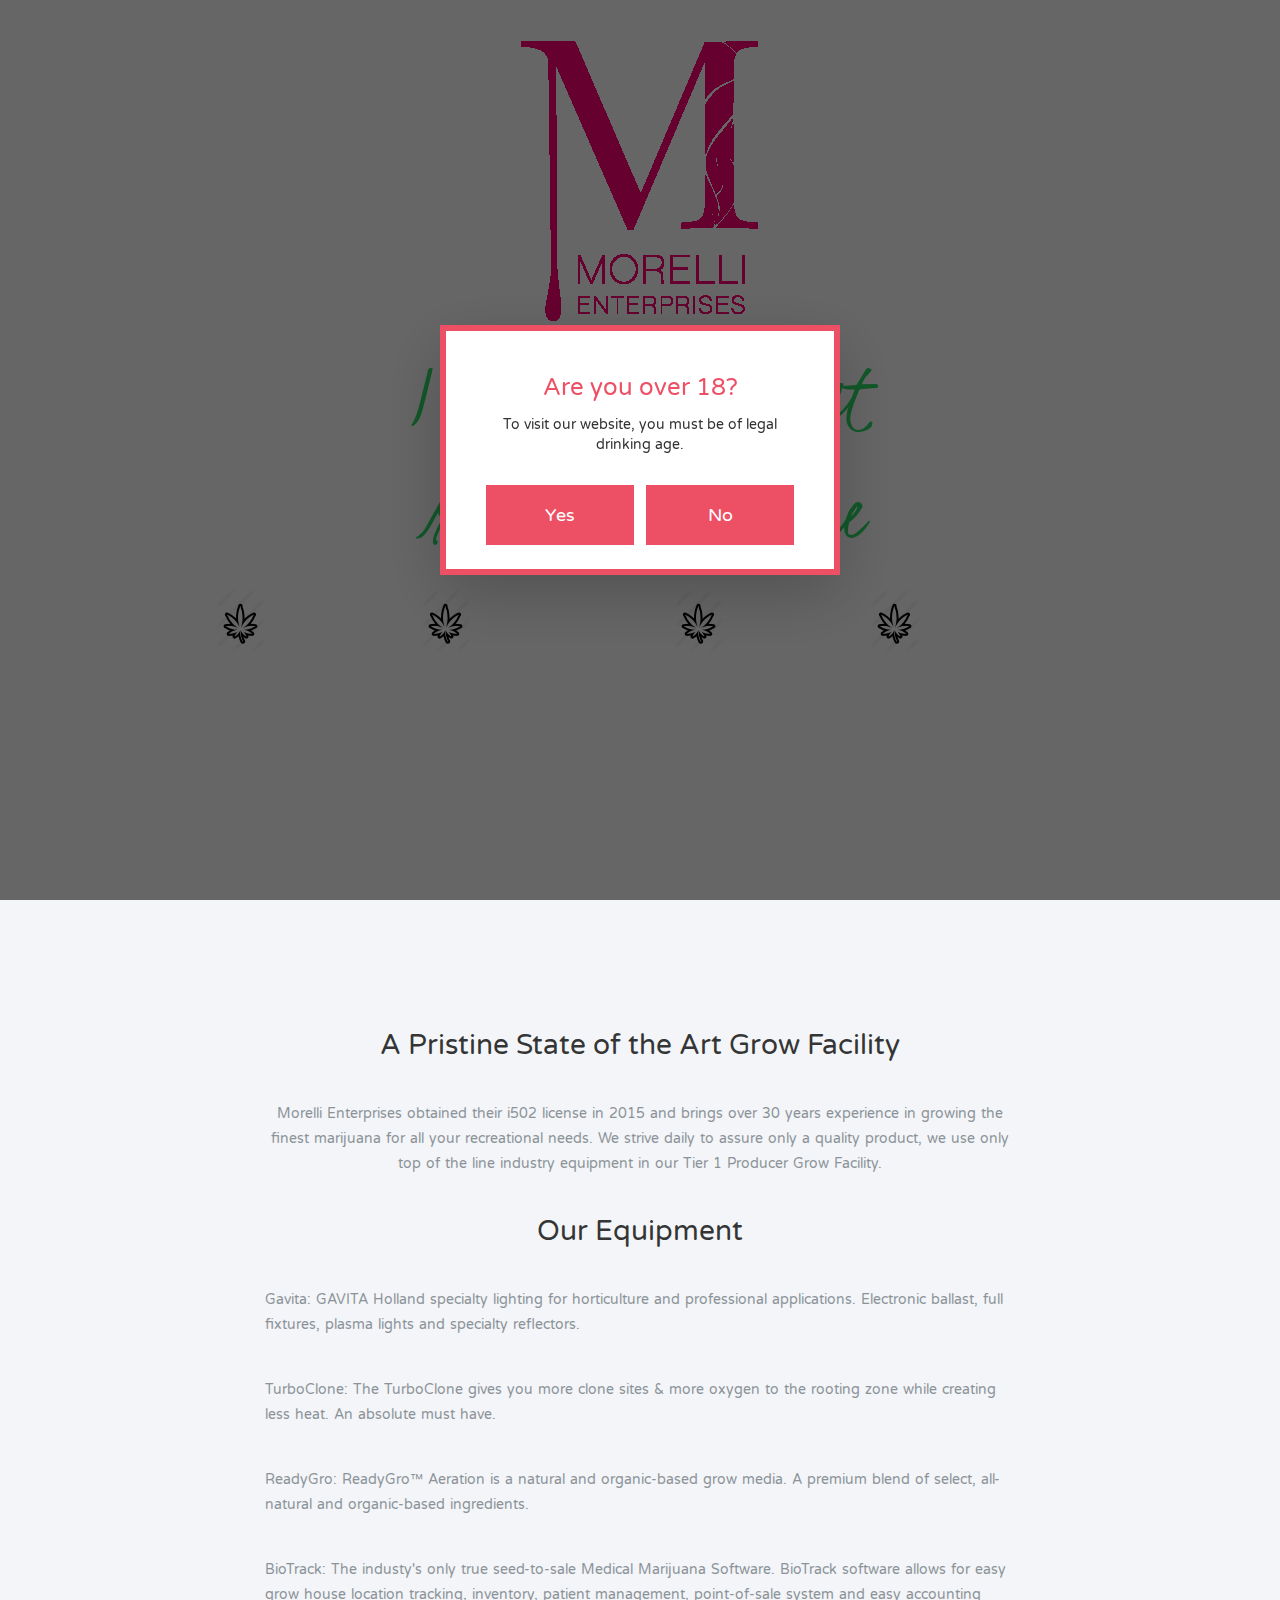
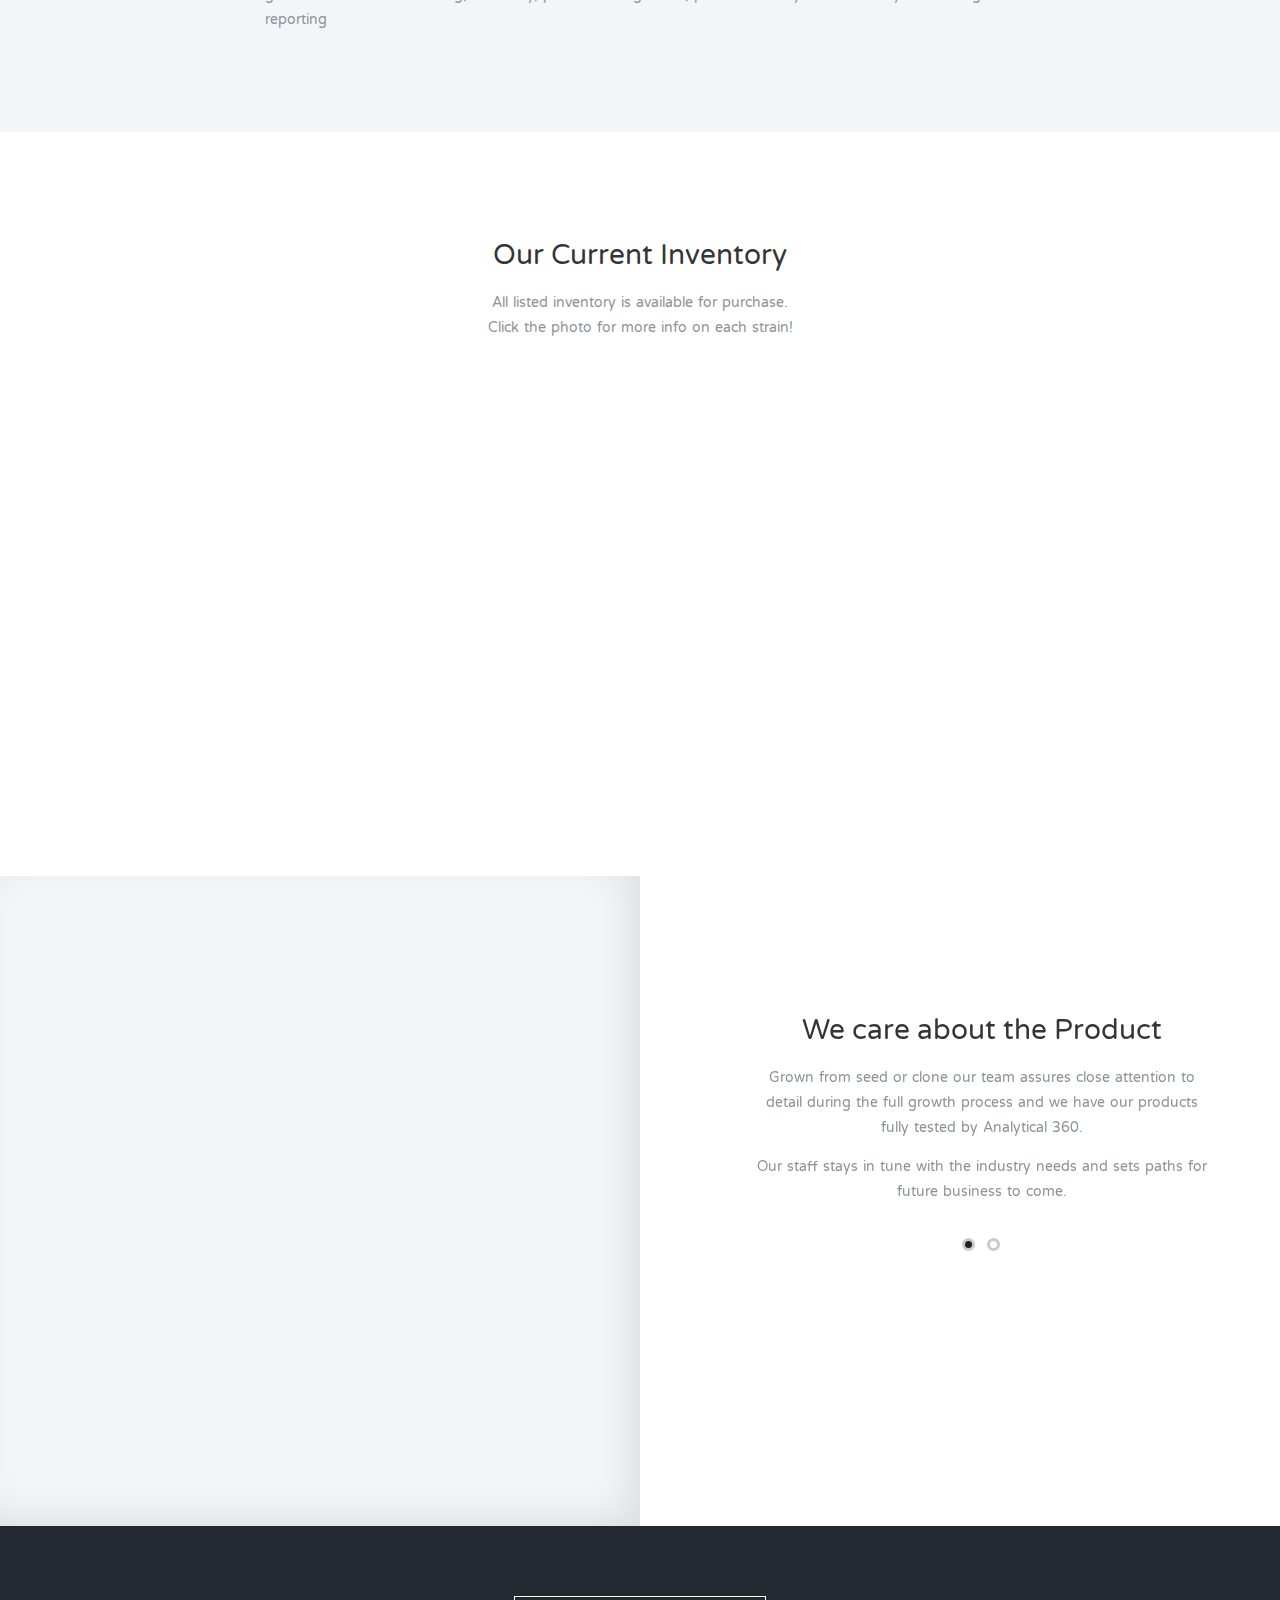
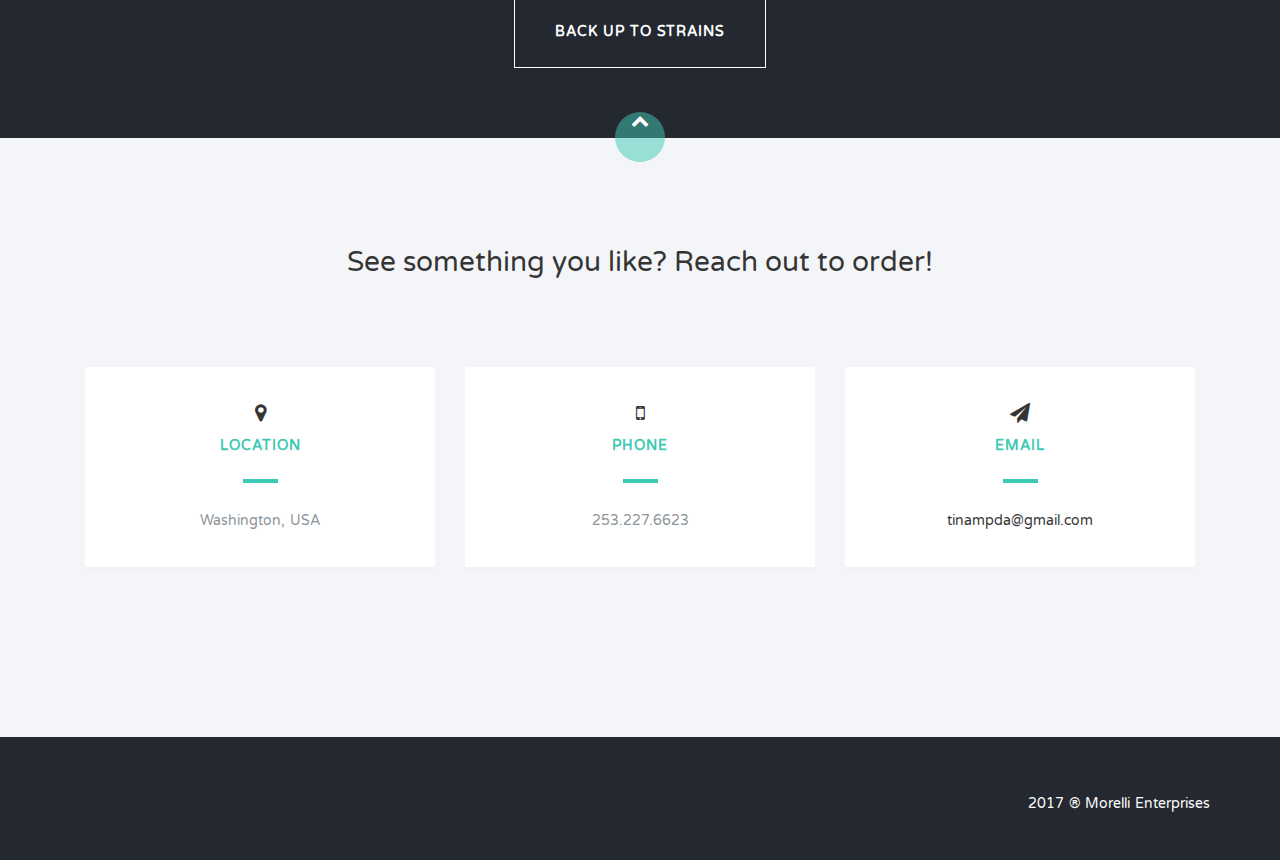
==== commit 838b856f: "is this shit working?" ====
--- a/index.html
+++ b/index.html
@@ -24,8 +24,8 @@
       <link rel="stylesheet" type="text/css" href="css/component.css">
      <script src="//ajax.googleapis.com/ajax/libs/jquery/1.11.0/jquery.min.js"></script>
 
-<script type="text/javascript" src="js/script.js"></script>
-      <script async="" src="//www.google-analytics.com/analytics.js"></script><script src="js/modernizr.custom.js"></script>
+<script type="text/javascript" src="js/scripts.js"></script>
+      <script async="" src="//www.google-analytics.com/analytics.js"></script><script src="js/modernizr.js"></script>
        <!-- jQuery (necessary for Bootstrap's JavaScript plugins) -->
       <script src="https://ajax.googleapis.com/ajax/libs/jquery/1.11.0/jquery.min.js"></script>
       <!-- Include all compiled plugins (below), or include individual files as needed -->
@@ -96,7 +96,6 @@
     <span>You need to be at least 18 to visit our website.</span>
     <button class="back" onclick="goBack()">Go Back</button>
   </div>
-<span>
 </div>
 </div>
       <div class="md-modal md-effect-1" id="modal-1">
@@ -218,16 +217,17 @@
                
                 
                   <div class="text-center col-md-12">
-                     <h1 class="animated fadeInDown"><img class="logo" alt="Morelli Enterprises" src="img/logo_rev.png"></h1>
+                     <h1 class="animated fadeInDown"><img class="logo" alt="Morelli Enterprises" src="img/pinklogo.png"></h1>
                      
                   </div>
               
-            
-                  <div class="text-center col-md-12">
+             <div class="text-center col-md-12">
                      <div class="animated fadeInUp delay-05s slogan ">I got 99 Problems but<br> <em id="marijuana">Marijuana </em> 'aint one </br></div>
                   </div>
+                 
                   
-                     <div class="text-center">
+                    
+    <div class="text-center">
                      <nav class="pull">
                         <ul class="top-nav col-md-12">
                            <li class="col-"><a href="#intro" class="button"><img src="img/Leaf.png">Intro</a></li>
@@ -237,7 +237,6 @@
                         </ul>
                      </nav>
                   </div>
-   
             
          </section>
       </header>
--- a/css/styles.css
+++ b/css/styles.css
@@ -207,17 +207,17 @@
 #nav-toggle.active span:after { transform: translateY(-10px) rotate(-45deg); -webkit-transform: translateY(-10px) rotate(-45deg); -ms-transform: translateY(-10px) rotate(-45deg); top: 10px; }
 .navicon { position: relative; height: 26px; }
 .indicator { position: absolute; right: 0 !important; }
-
+.logo {margin-top:-5%; margin-bottom:-2%;}
 /* ==========================================================================
 Hero
 ========================================================================== */
-.hero { background: url('../img/hero-bg.jpg') no-repeat center center; -webkit-background-size: cover; -moz-background-size: cover; -o-background-size: cover; background-size: cover; padding: 65px 0 0 0; }
+.hero { background: url('img/images.jpeg') no-repeat center center; -webkit-background-size: cover; -moz-background-size: cover; -o-background-size: cover; background-size: cover; padding: 65px 0 300px 0; height:100%; }
 .hero h1 { font-size: 3em;}
 .hero h1 span { color: #a1a9b0; display: inline-block; }
 .hero p { letter-spacing: 1px; }
 .learn-more-btn { background: rgba(61, 201, 179, 1); padding: 20px 40px; border-radius: 5px; -moz-border-radius: 5px; -webkit-border-radius: 5px; -o-border-radius: 5px; color: #fff; text-transform: uppercase; letter-spacing: 1px; display: inline-block; -webkit-box-shadow: 0px 3px 0px 0px #309383; -moz-box-shadow: 0px 3px 0px 0px #309383; box-shadow: 0px 3px 0px 0px #309383; margin: 60px 0 0; font-weight: bold; }
 .learn-more-btn:hover, .learn-more-btn:focus { background: rgba(61, 201, 179, 0.6); color: #fff; }
-.logo {margin-top:-5%; margin-bottom:-2%;}
+
 /* ==========================================================================
 Intro
 ========================================================================== */
@@ -230,7 +230,7 @@
 	color: rgba(255, 255, 255, 0.85);
 	box-shadow: rgb(13,80,35) 0 0px 0px 40px inset; opacity: .5;
 }
-h1.arrow { font-size: 15px; text-transform: uppercase; color: #353535; letter-spacing: 1px; background: url('../img/h1-bg.png') no-repeat center bottom; padding-bottom: 30px; font-weight: bold; }
+arrow { font-size: 15px; text-transform: uppercase; color: #353535; letter-spacing: 1px; background: url('../img/h1-bg.png') no-repeat center bottom; padding-bottom: 30px; font-weight: bold; }
 /* ==========================================================================
 Features
 ========================================================================== */
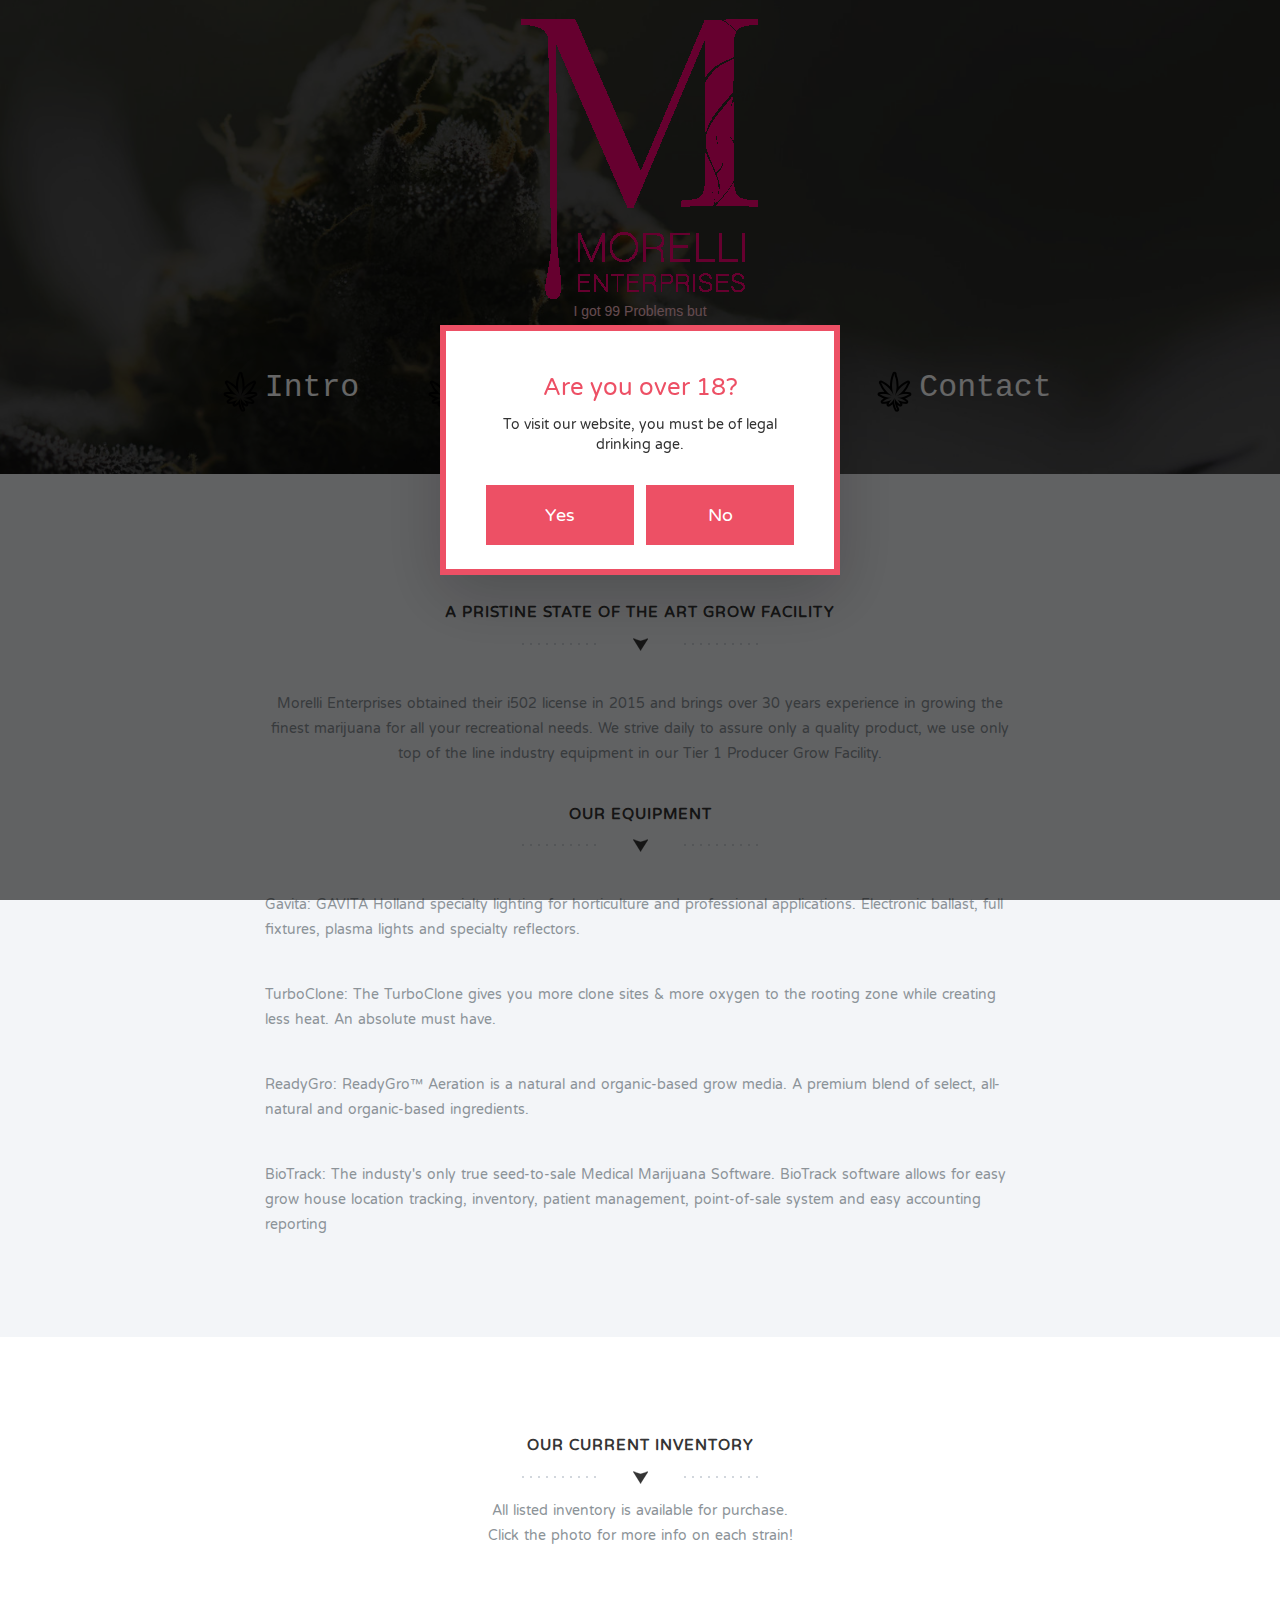
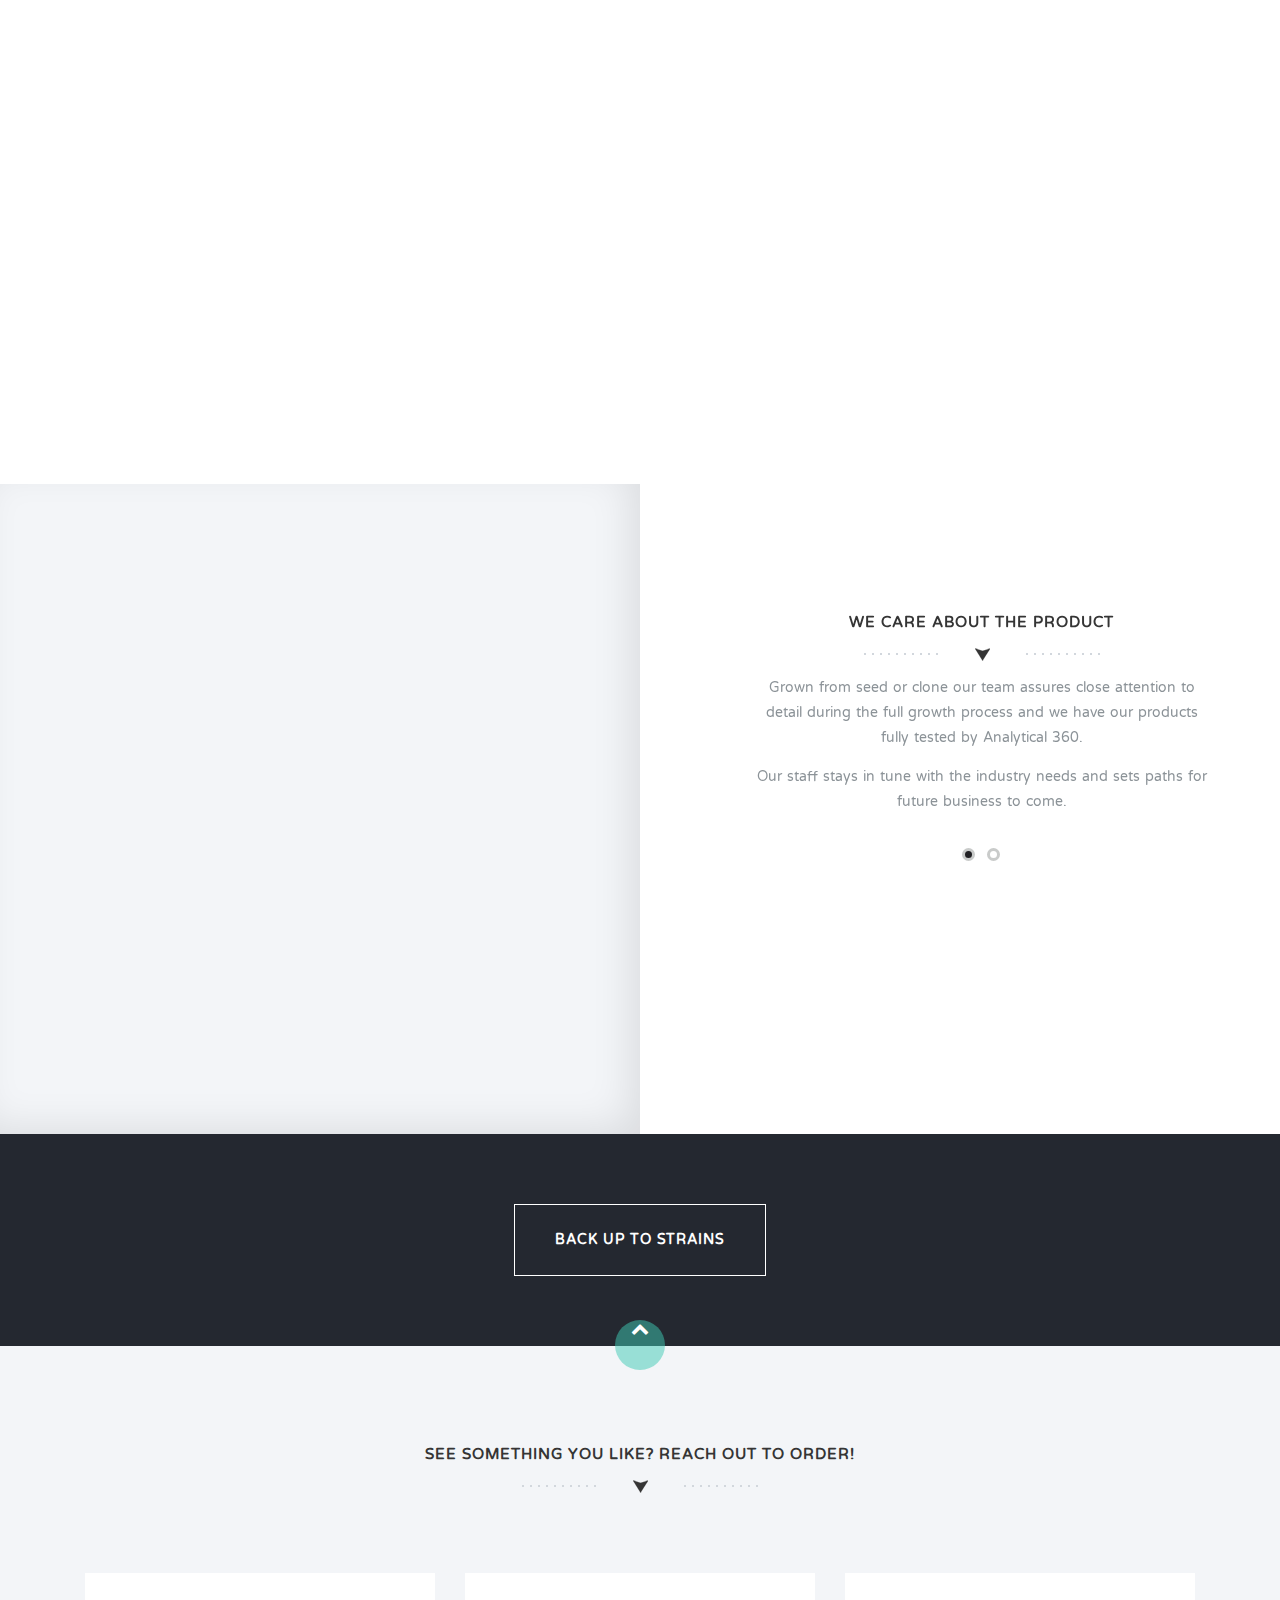
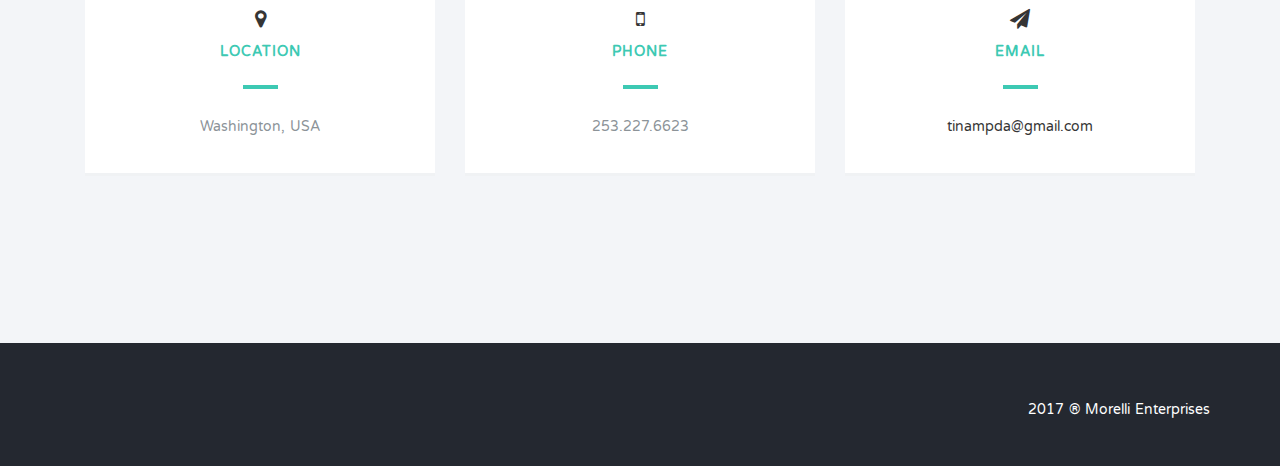
==== commit 0b97da1e: "wtf" ====
--- a/index.html
+++ b/index.html
@@ -1,5 +1,3 @@
-
-
 
 <html lang="en" class=" js no-touch js flexbox flexboxlegacy canvas canvastext webgl no-touch geolocation postmessage websqldatabase indexeddb hashchange history draganddrop websockets rgba hsla multiplebgs backgroundsize borderimage borderradius boxshadow textshadow opacity cssanimations csscolumns cssgradients cssreflections csstransforms csstransforms3d csstransitions fontface generatedcontent video audio localstorage sessionstorage webworkers applicationcache svg inlinesvg smil svgclippaths"><head>
       <meta charset="utf-8">
@@ -13,7 +11,7 @@
       <link href="css/bootstrap.min.css" rel="stylesheet">
       <link href="http://netdna.bootstrapcdn.com/font-awesome/4.1.0/css/font-awesome.min.css" rel="stylesheet">
       <link href="https://fonts.googleapis.com/css?family=Muli" rel="stylesheet">
-     <link href="https://fonts.googleapis.com/css?family=Amatic+SC|BenchNine|Covered+By+Your+Grace|Kristi|Poiret+One|Sacramento|Shadows+Into+Light" rel="stylesheet">
+      <link href="https://fonts.googleapis.com/css?family=Covered+By+Your+Grace" rel="stylesheet">
       <link href="css/flexslider.css" rel="stylesheet">
       <link href="css/styles.css" rel="stylesheet">
       <link href="css/queries.css" rel="stylesheet">
@@ -25,7 +23,7 @@
      <script src="//ajax.googleapis.com/ajax/libs/jquery/1.11.0/jquery.min.js"></script>
 
 <script type="text/javascript" src="js/scripts.js"></script>
-      <script async="" src="//www.google-analytics.com/analytics.js"></script><script src="js/modernizr.js"></script>
+      <script async="" src="//www.google-analytics.com/analytics.js"></script><script src="js/modernizr.custom.js"></script>
        <!-- jQuery (necessary for Bootstrap's JavaScript plugins) -->
       <script src="https://ajax.googleapis.com/ajax/libs/jquery/1.11.0/jquery.min.js"></script>
       <!-- Include all compiled plugins (below), or include individual files as needed -->
@@ -96,6 +94,7 @@
     <span>You need to be at least 18 to visit our website.</span>
     <button class="back" onclick="goBack()">Go Back</button>
   </div>
+<span>
 </div>
 </div>
       <div class="md-modal md-effect-1" id="modal-1">
@@ -213,23 +212,22 @@
          </div>
       </div>
       <header id="home">
-         <section class="hero " id="hero">
-               
+         <section class="hero">
+               <div class="container">
                 
-                  <div class="text-center col-md-12">
-                     <h1 class="animated fadeInDown"><img class="logo" alt="Morelli Enterprises" src="img/pinklogo.png"></h1>
+                  <div class="text-center row">
+                     <h1 class="col-xs-12 animated fadeInDown col"><img class="logo" alt="Morelli Enterprises" src="img/pinklogo.png"></h1>
                      
                   </div>
               
-             <div class="text-center col-md-12">
-                     <div class="animated fadeInUp delay-05s slogan ">I got 99 Problems but<br> <em id="marijuana">Marijuana </em> 'aint one </br></div>
-                  </div>
-                 
+            
+                  <div class="text-center row">
+                     <div class="col-xs-12 animated fadeInUp delay-05s slogan">I got 99 Problems but<br> <em id="marijuana">Marijuana </em> 'aint one </br></div>
+                  </div>
                   
-                    
-    <div class="text-center">
-                     <nav class="pull">
-                        <ul class="top-nav col-md-12">
+                     <div class="text-center row">
+                     <nav class="pull col-xs-12">
+                        <ul class="top-nav">
                            <li class="col-"><a href="#intro" class="button"><img src="img/Leaf.png">Intro</a></li>
                            <li class="col-"><a href="#features" class="button"><img src="img/Leaf.png">Strains</a></li>
                         <li class="col-"><a href="#grow" class="button"><img src="img/Leaf.png">Grow</a></li>
@@ -237,7 +235,8 @@
                         </ul>
                      </nav>
                   </div>
-            
+   
+            </div>
          </section>
       </header>
       <section class="intro text-center section-padding" id="intro">
@@ -396,11 +395,9 @@
         overAge = function () {
   $('#age-verify').addClass('hidden');
 }
-
 underAge = function () {
   $('#age-verify').addClass('under');
 }
-
 goBack = function () {
     window.history.back();
 }
--- a/css/styles.css
+++ b/css/styles.css
@@ -188,153 +188,155 @@
 .nopadding { padding: 0; }
 .inner { padding-top: 170px; }
 /* ==========================================================================
-Navigation
-========================================================================== */
-nav { background-color: transparent; padding-bottom:40px;  }
-nav ul { list-style: none; padding: 0; }
-nav ul li { color: white; display: inline-block; transition: all 0.5s ease; -moz-transition: all 0.5s ease; -webkit-transition: all 0.5s ease; -o-transition: all 0.5s ease; text-align:center; font-family: monospace, serif; font-size: 1.5em;  }
-nav ul li a { color: white; display: block; ; transition: all 0.5s ease; -moz-transition: all 0.5s ease; -webkit-transition: all 0.5s ease; -o-transition: all 0.5s ease; padding-left: 0; position: relative; }
-nav ul li a:hover, nav ul li a:focus { text-decoration: none; color: #fff; }
-#nav-toggle { position: absolute; right: 15px; top: 0; }
-#nav-toggle { cursor: pointer; padding: 10px 35px 16px 0px; }
-#nav-toggle span, #nav-toggle span:before, #nav-toggle span:after { cursor: pointer; border-radius: 1px; -moz-border-radius: 1px; -webkit-border-radius: 1px; -o-border-radius: 1px; height: 5px; width: 35px; background: #fff; position: absolute; display: block; content: ''; }
-#nav-toggle span:before { top: -10px; }
-#nav-toggle span:after { bottom: -10px; }
-#nav-toggle span, #nav-toggle span:before, #nav-toggle span:after { transition: all 500ms ease-in-out; -webkit-transition: all 500ms ease-in-out; -moz-transition: all 500ms ease-in-out; -o-transition: all 500ms ease-in-out; }
-#nav-toggle.active span { background-color: transparent; }
-#nav-toggle.active span:before, #nav-toggle.active span:after { top: 0; }
-#nav-toggle.active span:before { transform: rotate(45deg); -webkit-transform: rotate(45deg); -ms-transform: rotate(45deg); }
-#nav-toggle.active span:after { transform: translateY(-10px) rotate(-45deg); -webkit-transform: translateY(-10px) rotate(-45deg); -ms-transform: translateY(-10px) rotate(-45deg); top: 10px; }
-.navicon { position: relative; height: 26px; }
-.indicator { position: absolute; right: 0 !important; }
-.logo {margin-top:-5%; margin-bottom:-2%;}
-/* ==========================================================================
-Hero
-========================================================================== */
-.hero { background: url('img/images.jpeg') no-repeat center center; -webkit-background-size: cover; -moz-background-size: cover; -o-background-size: cover; background-size: cover; padding: 65px 0 300px 0; height:100%; }
-.hero h1 { font-size: 3em;}
-.hero h1 span { color: #a1a9b0; display: inline-block; }
-.hero p { letter-spacing: 1px; }
-.learn-more-btn { background: rgba(61, 201, 179, 1); padding: 20px 40px; border-radius: 5px; -moz-border-radius: 5px; -webkit-border-radius: 5px; -o-border-radius: 5px; color: #fff; text-transform: uppercase; letter-spacing: 1px; display: inline-block; -webkit-box-shadow: 0px 3px 0px 0px #309383; -moz-box-shadow: 0px 3px 0px 0px #309383; box-shadow: 0px 3px 0px 0px #309383; margin: 60px 0 0; font-weight: bold; }
-.learn-more-btn:hover, .learn-more-btn:focus { background: rgba(61, 201, 179, 0.6); color: #fff; }
+ Navigation
+ ========================================================================== */
+ nav { background-color: transparent; padding-bottom:40px;  }
+ nav ul { list-style: none; padding: 0; }
+ nav ul li { color: white; display: inline-block; transition: all 0.5s ease; -moz-transition: all 0.5s ease; -webkit-transition: all 0.5s ease; -o-transition: all 0.5s ease; text-align:center; font-family: monospace, serif; font-size: 1.5em;  }
+ nav ul li a { color: white; display: block; ; transition: all 0.5s ease; -moz-transition: all 0.5s ease; -webkit-transition: all 0.5s ease; -o-transition: all 0.5s ease; padding-left: 0; position: relative; }
+ nav ul li a:hover, nav ul li a:focus { text-decoration: none; color: #fff; }
+ #nav-toggle { position: absolute; right: 15px; top: 0; }
+ #nav-toggle { cursor: pointer; padding: 10px 35px 16px 0px; }
+ #nav-toggle span, #nav-toggle span:before, #nav-toggle span:after { cursor: pointer; border-radius: 1px; -moz-border-radius: 1px; -webkit-border-radius: 1px; -o-border-radius: 1px; height: 5px; width: 35px; background: #fff; position: absolute; display: block; content: ''; }
+ #nav-toggle span:before { top: -10px; }
+ #nav-toggle span:after { bottom: -10px; }
+ #nav-toggle span, #nav-toggle span:before, #nav-toggle span:after { transition: all 500ms ease-in-out; -webkit-transition: all 500ms ease-in-out; -moz-transition: all 500ms ease-in-out; -o-transition: all 500ms ease-in-out; }
+ #nav-toggle.active span { background-color: transparent; }
+ #nav-toggle.active span:before, #nav-toggle.active span:after { top: 0; }
+ #nav-toggle.active span:before { transform: rotate(45deg); -webkit-transform: rotate(45deg); -ms-transform: rotate(45deg); }
+ #nav-toggle.active span:after { transform: translateY(-10px) rotate(-45deg); -webkit-transform: translateY(-10px) rotate(-45deg); -ms-transform: translateY(-10px) rotate(-45deg); top: 10px; }
+ .navicon { position: relative; height: 26px; }
+ .indicator { position: absolute; right: 0 !important; }
+ 
+  /* ==========================================================================
+  Hero
+  ========================================================================== */
 
-/* ==========================================================================
-Intro
-========================================================================== */
-.intro { background: #f3f5f8;  }
-.intro p { margin: 40px 0 0; }
-.slogan {font-size: 6em; color: rgb(45,218,103); font-family: 'Kristi', cursive;  }
-.button {font-size:1.5em; margin-right:1em; color: white; width:6em;
-	box-shadow: white 0 0px 0px 0px inset;}
-.button:hover {
-	color: rgba(255, 255, 255, 0.85);
-	box-shadow: rgb(13,80,35) 0 0px 0px 40px inset; opacity: .5;
-}
-arrow { font-size: 15px; text-transform: uppercase; color: #353535; letter-spacing: 1px; background: url('../img/h1-bg.png') no-repeat center bottom; padding-bottom: 30px; font-weight: bold; }
-/* ==========================================================================
-Features
-========================================================================== */
-.features-wrapper, .team-wrapper { margin: 70px 0 0; }
-.shadow { text-shadow: rgb(55, 181, 161) 1px 1px, rgb(55, 181, 161) 2px 2px, rgb(55, 181, 161) 3px 3px, rgb(55, 181, 161) 4px 4px, rgb(55, 181, 161) 5px 5px, rgb(55, 181, 161) 6px 6px, rgb(55, 181, 161) 7px 7px, rgb(55, 181, 161) 8px 8px, rgb(55, 181, 161) 9px 9px, rgb(55, 181, 161) 10px 10px, rgb(55, 181, 161) 11px 11px, rgb(55, 181, 161) 12px 12px, rgb(55, 182, 162) 13px 13px, rgb(55, 183, 163) 14px 14px, rgb(56, 184, 164) 15px 15px, rgb(56, 185, 165) 16px 16px, rgb(56, 186, 166) 17px 17px, rgb(57, 187, 167) 18px 18px, rgb(57, 188, 168) 19px 19px, rgb(57, 189, 169) 20px 20px, rgb(58, 191, 170) 21px 21px, rgb(58, 192, 171) 22px 22px, rgb(58, 193, 172) 23px 23px, rgb(59, 194, 173) 24px 24px, rgb(59, 195, 174) 25px 25px, rgb(59, 196, 175) 26px 26px, rgb(60, 197, 176) 27px 27px, rgb(60, 198, 177) 28px 28px, rgb(60, 199, 178) 29px 29px, rgb(61, 201, 179) 30px 30px; }
-.icon { height: 175px; width: 175px; line-height: 175px; max-width: 100%; background: #3dc9b3; border-radius: 50%; -o-border-radius: 50%; -moz-border-radius: 50%; -webkit-border-radius: 50%; display: block; color: #fff; font-size: 55px; text-align: center; vertical-align: middle; position: relative; margin: 0 auto 50px; }
-/* ==========================================================================
-iPhone Section
-========================================================================== */
-.iphone { width: 50%; background: #f3f5f8; float: left; height: 100%; box-shadow: inset -15px -11px 40px -6px rgba(0, 0, 0, 0.1); -moz-box-shadow: inset -15px -11px 40px -6px rgba(0, 0, 0, 0.1); -webkit-box-shadow: inset -15px -11px 40px -6px rgba(0, 0, 0, 0.1); z-index: 1; }
-.fluid-white { width: 50%; background: #fff; float: right; height: 100%; z-index: 2; }
-.responsive-services { position: relative; }
-/* ==========================================================================
-Swag
-========================================================================== */
-.swag { background: url('../img/plants-bg.jpg') no-repeat center center; -webkit-background-size: cover; -moz-background-size: cover; -o-background-size: cover; background-size: cover; background-attachment: fixed; padding: 50px 0; }
-.swag h1 { color: #fff; font-size: 40px; text-transform: uppercase; letter-spacing: 5px; }
-.swag h1 span { display: block; font-size: 25px; margin-top: 20px; }
-.down-arrow-btn { width: 40px; height: 40px; border-radius: 50%; -moz-border-radius: 50%; -webkit-border-radius: 50%; -o-border-radius: 50%; background: rgba(61, 201, 179, 0.8); display: inline-block; margin: 10px auto 20px; color: #fff; font-size: 16px; line-height: 40px; text-align: center; }
-.down-arrow-btn:hover, .down-arrow-btn:focus { color: #fff; background: rgba(61, 201, 179, 1); }
-/* ==========================================================================
-Portfolio
-========================================================================== */
-.effects { padding-left: 15px; }
-.effects .img { position: relative; margin-bottom: 50px; position: relative; z-index: 1; overflow: hidden; }
-.effects .img:nth-child(n) { margin-right: 5px; }
-.effects .img:first-child { margin-left: -15px; }
-.effects .img:last-child { margin-right: 0; }
-.effects .img img { display: block; margin: 0; padding: 0; height: auto; }
-.overlay { display: block; position: absolute; z-index: 20; background: rgba(100, 194, 158, 0.8); overflow: hidden; transition: all 0.5s; -webkit-transition: all 0.5s; -moz-transition: all 0.5s; -o-transition: all 0.5s; }
-a.close-overlay { display: block; position: absolute; top: 0; right: 0; z-index: 100; width: 45px; height: 45px; font-size: 20px; font-weight: 700; color: #fff; line-height: 45px; text-align: center; background-color: #000; cursor: pointer; }
-a.close-overlay.hidden { display: none; }
-a.expand { display: block; position: absolute; z-index: 100; text-align: center; color: #fff; font-weight: 600; font-size: 14px; text-transform: uppercase; line-height: 30px; }
-.overlay-effect .img i { font-size: 30px; }
-.overlay-effect .overlay { bottom: 0; left: 0; right: 0; width: 100%; height: 100%; opacity: 0; }
-.overlay-effect .overlay a.expand { left: 0; right: 0; bottom: 47%; margin: 0 auto -30px auto; }
-.overlay-effect .img.hover .overlay { height: 100%; opacity: 1; }
-.img img { width: -webkit-calc(100% + 40px) !important; width: calc(100% + 40px) !important; -webkit-transition: opacity 0.35s, -webkit-transform 0.35s; transition: opacity 0.35s, transform 0.35s; -moz-transition: opacity 0.35s, -moz-transform 0.35s; -o-transition: opacity 0.35s, -o-transform 0.35s; -webkit-transform: translate3d(-40px, 0, 0); transform: translate3d(-40px, 0, 0); -ms-transform: translate3d(-40px, 0, 0); }
-.img:hover img { -webkit-transform: translate3d(0, 0, 0); transform: translate3d(0, 0, 0); -ms-transform: translate3d(-40px, 0, 0); }
-.designs { position: absolute; left: 0; right: 0; margin-left: auto; margin-right: auto; top: 50px; }
-/* ==========================================================================
-Subscribe
-========================================================================== */
-.subscribe { background: url('../img/keyboard-bg.jpg') no-repeat center center; -webkit-background-size: cover; -moz-background-size: cover; -o-background-size: cover; background-size: cover; background-attachment: fixed; padding: 120px 0 140px; }
-.subscribe h1 { color: #fff; margin-bottom: 40px; }
-.subscribe h1 span { display: block; font-size: 15px; text-transform: uppercase; font-weight: bold; margin-top: 20px; letter-spacing: 1px; }
-.subscribe input[type=text] { background-color: rgba(255, 255, 255, 0.1); border: solid 1px #fff; padding: 20px; width: 30%; color: #fff; }
-.subscribe input[type=submit] { background: rgba(61, 201, 179, 0.5); border: solid 1px rgba(61, 201, 179, 0.5); padding: 20px; color: #fff; text-transform: uppercase; letter-spacing: 1px; transition: all 0.5s ease; -moz-transition: all 0.5s ease; -webkit-transition: all 0.5s ease; -o-transition: all 0.5s ease; }
-.subscribe input[type=submit]:hover { background: rgba(61, 201, 179, 1); border: solid 1px rgba(61, 201, 179, 1); color: #fff; }
-/* ==========================================================================
-CTA
-========================================================================== */
-.ignite-cta { background-color: #242830; padding: 70px 0; }
-.ignite-btn { display: inline-block; padding: 25px 40px; color: #fff; border: solid 1px #fff; text-transform: uppercase; font-weight: bold; letter-spacing: 1px; }
-.ignite-btn:hover, .ignite-btn:focus { color: #3dc9b3; border: solid 1px #3dc9b3; }
-/* ==========================================================================
-Team
-========================================================================== */
-.team img { margin-bottom: 40px; }
-ul.social-buttons { list-style: none; margin: 0; padding: 0; }
-ul.social-buttons li { display: inline-block; margin-right: 10px; }
-ul.social-buttons li:last-child { margin-right: 0; }
-.social-btn { width: 40px; height: 40px; border-radius: 50%; -moz-border-radius: 50%; -webkit-border-radius: 50%; -o-border-radius: 50%; background: #242830; display: inline-block; color: #fff; font-size: 17px; line-height: 40px; text-align: center; }
-.social-btn:hover, .social-btn:focus { background: #3dc9b3; color: #fff; }
-.social { margin-top: 25px }
-/* ==========================================================================
-Contact
-========================================================================== */
-.up-btn { width: 50px; height: 50px; border-radius: 50%; -moz-border-radius: 50%; -webkit-border-radius: 50%; -o-border-radius: 50%; background: rgba(61, 201, 179, 0.5); display: block; margin: 0 auto; color: #fff; font-size: 18px; line-height: 46px; text-align: center; position: absolute; top: -26px; left: 0; right: 0; margin-left: auto; margin-right: auto; }
-.up-btn:hover, up-btn:focus { color: #fff; background: rgba(61, 201, 179, 1); }
-.contact-details { margin: 70px 0; }
-.contact-details h2 { font-size: 20px; }
-.contact-details h2 span { display: block; color: #3dc9b3; text-transform: uppercase; letter-spacing: 1px; font-size: 14px; margin-top: 15px; }
-.contact-wrap { position: relative; }
-/* ==========================================================================
-Footer
-========================================================================== */
-footer a { color: #a1a9b0; }
-footer { background-color: #242830; padding: 40px 0 30px; }
-footer p { color: #fff; }
-ul.legals { list-style: none; color: #fff; line-height: 25px; }
-ul.legals li { display: inline-block; }
-ul.legals li::after { content: " |"; }
-ul.legals li:last-child::after { content: ""; }
-.legals { text-align: left; }
-.credit { text-align: right; }
-/* ==========================================================================
-FlexSlider Custom CSS
-========================================================================== */
-#servicesSlider { margin-top: 70px; }
-ul.slides li { margin-bottom: 20px; }
-/* ==========================================================================
-Waypoints
-========================================================================== */
-.wp1, .wp2, .wp3, .wp4, .wp5, .wp6 { visibility: hidden; }
-.bounceInLeft, .bounceInRight, .fadeInUp, .fadeInUpDelay, .fadeInDown, .fadeInUpD, .fadeInLeft, .fadeInRight { visibility: visible; }
-.delay-05s { animation-delay: 0.5s; -webkit-animation-delay: 0.5s; }
-.delay-1s { animation-delay: 1s; -webkit-animation-delay: 1s; }
-.wp3 { background: url('../img/iphone-bg.png') no-repeat center center; background-position: 200px 10px; height: 100%; }
-
-.inventory td{
-	border: 1px solid black;padding:3px;
-}
-
-.inventory {
-	min-width: 500px;
-}+.hero { background: url('../img/hero-bg.jpg') no-repeat center center; background-size: cover; -webkit-background-size: cover; -moz-background-size: cover; -o-background-size: cover; padding: 65px 0 0 0;  }
+  .hero h1 { font-size: 10%;}
+  .hero h1 span { color: #a1a9b0; display: inline-block; }
+  .hero p { letter-spacing: 1px; }
+ .learn-more-btn { background: rgba(61, 201, 179, 1); padding: 20px 40px; border-radius: 5px; -moz-border-radius: 5px; -webkit-border-radius: 5px; -o-border-radius: 5px; color: #fff; text-transform: uppercase; letter-spacing: 1px; display: inline-block; -webkit-box-shadow: 0px 3px 0px 0px #309383; -moz-box-shadow: 0px 3px 0px 0px #309383; box-shadow: 0px 3px 0px 0px #309383; margin: 60px 0 0; font-weight: bold; }
+ .learn-more-btn:hover, .learn-more-btn:focus { background: rgba(61, 201, 179, 0.6); color: #fff; }
+ .logo {margin-top:-5%; margin-bottom:-2%;}
+ /* ==========================================================================
+ Intro
+ ========================================================================== */
+ .intro { background: #f3f5f8;  }
+ .intro p { margin: 40px 0 0; }
+ .slogan {color: pink; font-family: sans-serif; padding-top:1em; }
+ #marijuana {font-family: 'Covered By Your Grace', cursive;}
+ .button {font-size:1.5em; margin-right:1em; color: white; width:6em;
+ 	box-shadow: white 0 0px 0px 0px inset;}
+ .button:hover {
+ 	color: rgba(255, 255, 255, 0.85);
+ 	box-shadow: rgb(13,80,35) 0 0px 0px 40px inset; opacity: .5;
+ }
+ h1.arrow { font-size: 15px; text-transform: uppercase; color: #353535; letter-spacing: 1px; background: url('../img/h1-bg.png') no-repeat center bottom; padding-bottom: 30px; font-weight: bold; }
+ /* ==========================================================================
+ Features
+ ========================================================================== */
+ .features-wrapper, .team-wrapper { margin: 70px 0 0; }
+ .shadow { text-shadow: rgb(55, 181, 161) 1px 1px, rgb(55, 181, 161) 2px 2px, rgb(55, 181, 161) 3px 3px, rgb(55, 181, 161) 4px 4px, rgb(55, 181, 161) 5px 5px, rgb(55, 181, 161) 6px 6px, rgb(55, 181, 161) 7px 7px, rgb(55, 181, 161) 8px 8px, rgb(55, 181, 161) 9px 9px, rgb(55, 181, 161) 10px 10px, rgb(55, 181, 161) 11px 11px, rgb(55, 181, 161) 12px 12px, rgb(55, 182, 162) 13px 13px, rgb(55, 183, 163) 14px 14px, rgb(56, 184, 164) 15px 15px, rgb(56, 185, 165) 16px 16px, rgb(56, 186, 166) 17px 17px, rgb(57, 187, 167) 18px 18px, rgb(57, 188, 168) 19px 19px, rgb(57, 189, 169) 20px 20px, rgb(58, 191, 170) 21px 21px, rgb(58, 192, 171) 22px 22px, rgb(58, 193, 172) 23px 23px, rgb(59, 194, 173) 24px 24px, rgb(59, 195, 174) 25px 25px, rgb(59, 196, 175) 26px 26px, rgb(60, 197, 176) 27px 27px, rgb(60, 198, 177) 28px 28px, rgb(60, 199, 178) 29px 29px, rgb(61, 201, 179) 30px 30px; }
+ .icon { height: 175px; width: 175px; line-height: 175px; max-width: 100%; background: #3dc9b3; border-radius: 50%; -o-border-radius: 50%; -moz-border-radius: 50%; -webkit-border-radius: 50%; display: block; color: #fff; font-size: 55px; text-align: center; vertical-align: middle; position: relative; margin: 0 auto 50px; }
+ /* ==========================================================================
+ iPhone Section
+ ========================================================================== */
+ .iphone { width: 50%; background: #f3f5f8; float: left; height: 100%; box-shadow: inset -15px -11px 40px -6px rgba(0, 0, 0, 0.1); -moz-box-shadow: inset -15px -11px 40px -6px rgba(0, 0, 0, 0.1); -webkit-box-shadow: inset -15px -11px 40px -6px rgba(0, 0, 0, 0.1); z-index: 1; }
+ .fluid-white { width: 50%; background: #fff; float: right; height: 100%; z-index: 2; }
+ .responsive-services { position: relative; }
+ /* ==========================================================================
+ Swag
+ ========================================================================== */
+ .swag { background: url('../img/plants-bg.jpg') no-repeat center center; -webkit-background-size: cover; -moz-background-size: cover; -o-background-size: cover; background-size: cover; background-attachment: fixed; padding: 50px 0; }
+ .swag h1 { color: #fff; font-size: 40px; text-transform: uppercase; letter-spacing: 5px; }
+ .swag h1 span { display: block; font-size: 25px; margin-top: 20px; }
+ .down-arrow-btn { width: 40px; height: 40px; border-radius: 50%; -moz-border-radius: 50%; -webkit-border-radius: 50%; -o-border-radius: 50%; background: rgba(61, 201, 179, 0.8); display: inline-block; margin: 10px auto 20px; color: #fff; font-size: 16px; line-height: 40px; text-align: center; }
+ .down-arrow-btn:hover, .down-arrow-btn:focus { color: #fff; background: rgba(61, 201, 179, 1); }
+ /* ==========================================================================
+ Portfolio
+ ========================================================================== */
+ .effects { padding-left: 15px; }
+ .effects .img { position: relative; margin-bottom: 50px; position: relative; z-index: 1; overflow: hidden; }
+ .effects .img:nth-child(n) { margin-right: 5px; }
+ .effects .img:first-child { margin-left: -15px; }
+ .effects .img:last-child { margin-right: 0; }
+ .effects .img img { display: block; margin: 0; padding: 0; height: auto; }
+ .overlay { display: block; position: absolute; z-index: 20; background: rgba(100, 194, 158, 0.8); overflow: hidden; transition: all 0.5s; -webkit-transition: all 0.5s; -moz-transition: all 0.5s; -o-transition: all 0.5s; }
+ a.close-overlay { display: block; position: absolute; top: 0; right: 0; z-index: 100; width: 45px; height: 45px; font-size: 20px; font-weight: 700; color: #fff; line-height: 45px; text-align: center; background-color: #000; cursor: pointer; }
+ a.close-overlay.hidden { display: none; }
+ a.expand { display: block; position: absolute; z-index: 100; text-align: center; color: #fff; font-weight: 600; font-size: 14px; text-transform: uppercase; line-height: 30px; }
+ .overlay-effect .img i { font-size: 30px; }
+ .overlay-effect .overlay { bottom: 0; left: 0; right: 0; width: 100%; height: 100%; opacity: 0; }
+ .overlay-effect .overlay a.expand { left: 0; right: 0; bottom: 47%; margin: 0 auto -30px auto; }
+ .overlay-effect .img.hover .overlay { height: 100%; opacity: 1; }
+ .img img { width: -webkit-calc(100% + 40px) !important; width: calc(100% + 40px) !important; -webkit-transition: opacity 0.35s, -webkit-transform 0.35s; transition: opacity 0.35s, transform 0.35s; -moz-transition: opacity 0.35s, -moz-transform 0.35s; -o-transition: opacity 0.35s, -o-transform 0.35s; -webkit-transform: translate3d(-40px, 0, 0); transform: translate3d(-40px, 0, 0); -ms-transform: translate3d(-40px, 0, 0); }
+ .img:hover img { -webkit-transform: translate3d(0, 0, 0); transform: translate3d(0, 0, 0); -ms-transform: translate3d(-40px, 0, 0); }
+ .designs { position: absolute; left: 0; right: 0; margin-left: auto; margin-right: auto; top: 50px; }
+ /* ==========================================================================
+ Subscribe
+ ========================================================================== */
+ .subscribe { background: url('../img/keyboard-bg.jpg') no-repeat center center; -webkit-background-size: cover; -moz-background-size: cover; -o-background-size: cover; background-size: cover; background-attachment: fixed; padding: 120px 0 140px; }
+ .subscribe h1 { color: #fff; margin-bottom: 40px; }
+ .subscribe h1 span { display: block; font-size: 15px; text-transform: uppercase; font-weight: bold; margin-top: 20px; letter-spacing: 1px; }
+ .subscribe input[type=text] { background-color: rgba(255, 255, 255, 0.1); border: solid 1px #fff; padding: 20px; width: 30%; color: #fff; }
+ .subscribe input[type=submit] { background: rgba(61, 201, 179, 0.5); border: solid 1px rgba(61, 201, 179, 0.5); padding: 20px; color: #fff; text-transform: uppercase; letter-spacing: 1px; transition: all 0.5s ease; -moz-transition: all 0.5s ease; -webkit-transition: all 0.5s ease; -o-transition: all 0.5s ease; }
+ .subscribe input[type=submit]:hover { background: rgba(61, 201, 179, 1); border: solid 1px rgba(61, 201, 179, 1); color: #fff; }
+ /* ==========================================================================
+ CTA
+ ========================================================================== */
+ .ignite-cta { background-color: #242830; padding: 70px 0; }
+ .ignite-btn { display: inline-block; padding: 25px 40px; color: #fff; border: solid 1px #fff; text-transform: uppercase; font-weight: bold; letter-spacing: 1px; }
+ .ignite-btn:hover, .ignite-btn:focus { color: #3dc9b3; border: solid 1px #3dc9b3; }
+ /* ==========================================================================
+ Team
+ ========================================================================== */
+ .team img { margin-bottom: 40px; }
+ ul.social-buttons { list-style: none; margin: 0; padding: 0; }
+ ul.social-buttons li { display: inline-block; margin-right: 10px; }
+ ul.social-buttons li:last-child { margin-right: 0; }
+ .social-btn { width: 40px; height: 40px; border-radius: 50%; -moz-border-radius: 50%; -webkit-border-radius: 50%; -o-border-radius: 50%; background: #242830; display: inline-block; color: #fff; font-size: 17px; line-height: 40px; text-align: center; }
+ .social-btn:hover, .social-btn:focus { background: #3dc9b3; color: #fff; }
+ .social { margin-top: 25px }
+ /* ==========================================================================
+ Contact
+ ========================================================================== */
+ .up-btn { width: 50px; height: 50px; border-radius: 50%; -moz-border-radius: 50%; -webkit-border-radius: 50%; -o-border-radius: 50%; background: rgba(61, 201, 179, 0.5); display: block; margin: 0 auto; color: #fff; font-size: 18px; line-height: 46px; text-align: center; position: absolute; top: -26px; left: 0; right: 0; margin-left: auto; margin-right: auto; }
+ .up-btn:hover, up-btn:focus { color: #fff; background: rgba(61, 201, 179, 1); }
+ .contact-details { margin: 70px 0; }
+ .contact-details h2 { font-size: 20px; }
+ .contact-details h2 span { display: block; color: #3dc9b3; text-transform: uppercase; letter-spacing: 1px; font-size: 14px; margin-top: 15px; }
+ .contact-wrap { position: relative; }
+ /* ==========================================================================
+ Footer
+ ========================================================================== */
+ footer a { color: #a1a9b0; }
+ footer { background-color: #242830; padding: 40px 0 30px; }
+ footer p { color: #fff; }
+ ul.legals { list-style: none; color: #fff; line-height: 25px; }
+ ul.legals li { display: inline-block; }
+ ul.legals li::after { content: " |"; }
+ ul.legals li:last-child::after { content: ""; }
+ .legals { text-align: left; }
+ .credit { text-align: right; }
+ /* ==========================================================================
+ FlexSlider Custom CSS
+ ========================================================================== */
+ #servicesSlider { margin-top: 70px; }
+ ul.slides li { margin-bottom: 20px; }
+ /* ==========================================================================
+ Waypoints
+ ========================================================================== */
+ .wp1, .wp2, .wp3, .wp4, .wp5, .wp6 { visibility: hidden; }
+ .bounceInLeft, .bounceInRight, .fadeInUp, .fadeInUpDelay, .fadeInDown, .fadeInUpD, .fadeInLeft, .fadeInRight { visibility: visible; }
+ .delay-05s { animation-delay: 0.5s; -webkit-animation-delay: 0.5s; }
+ .delay-1s { animation-delay: 1s; -webkit-animation-delay: 1s; }
+ .wp3 { background: url('../img/iphone-bg.png') no-repeat center center; background-position: 200px 10px; height: 100%; }
+ 
+ .inventory td{
+ 	border: 1px solid black;padding:3px;
+ }
+ 
+ .inventory {
+ 	min-width: 500px;
+ }